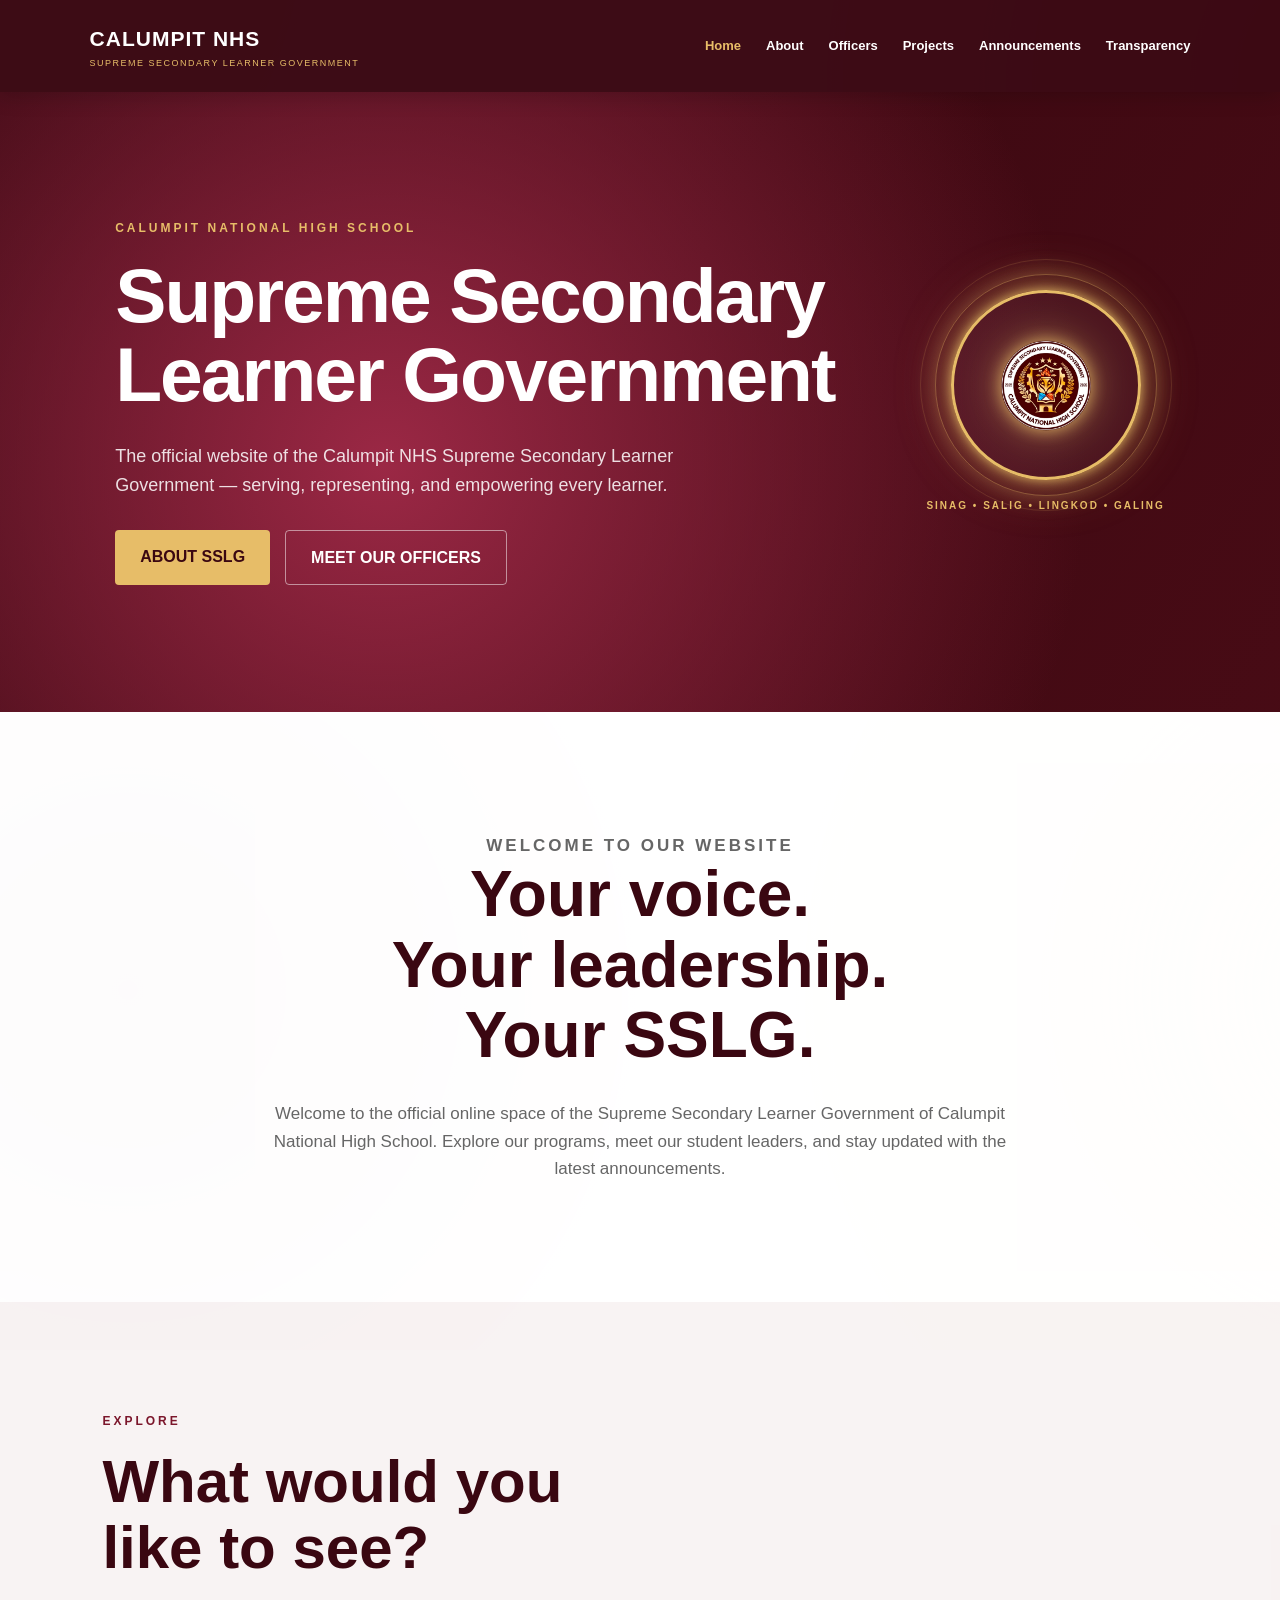
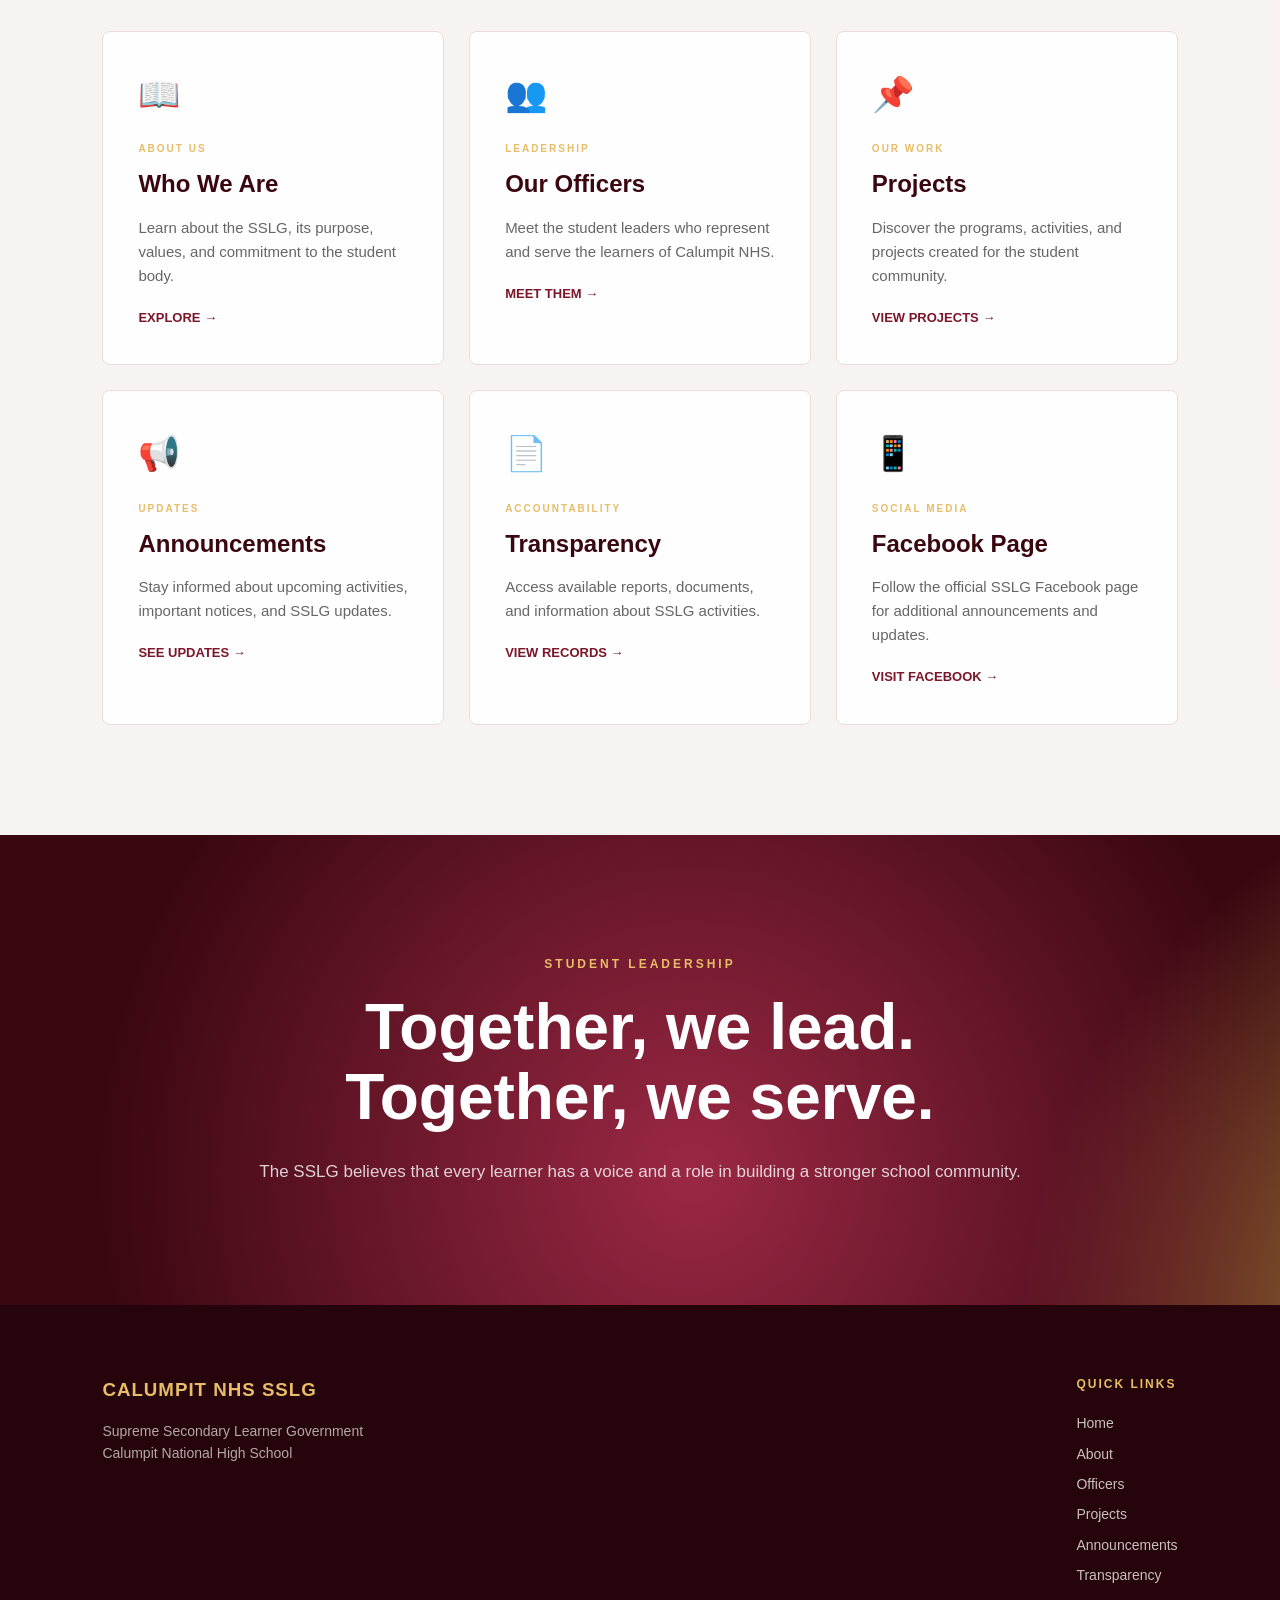
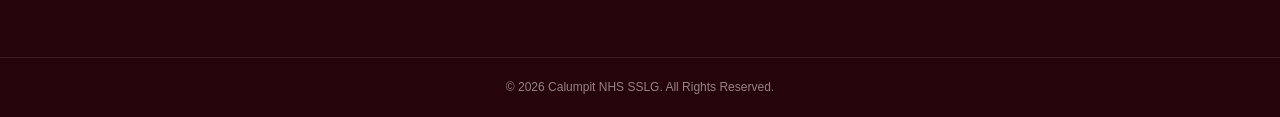
==== index.html @ eec52651 "Update index.html" ====
<!DOCTYPE html>
<html lang="en">

<head>
    <meta charset="UTF-8">
    <meta name="viewport" content="width=device-width, initial-scale=1.0">

    <title>Calumpit NHS SSLG | Home</title>

    <link rel="stylesheet" href="style.css">
</head>

<body class="home">

<header class="navbar">

    <div class="brand">
        <a href="index.html">
            <strong>CALUMPIT NHS</strong>
            <span>SUPREME SECONDARY LEARNER GOVERNMENT</span>
        </a>
    </div>

    <nav>
        <a href="index.html" class="active">Home</a>
        <a href="about.html">About</a>
        <a href="officers.html">Officers</a>
        <a href="projects.html">Projects</a>
        <a href="announcements.html">Announcements</a>
        <a href="transparency.html">Transparency</a>
    </nav>

</header>


<main>

    <!-- HERO -->

    <section class="hero">

        <div class="hero-content">

            <p class="eyebrow">
                CALUMPIT NATIONAL HIGH SCHOOL
            </p>

            <h1>
                Supreme Secondary
                <br>
                Learner Government
            </h1>

            <p class="hero-text">
                The official website of the Calumpit NHS
                Supreme Secondary Learner Government —
                serving, representing, and empowering
                every learner.
            </p>

            <div class="hero-buttons">

                <a href="about.html" class="button">
                    ABOUT SSLG
                </a>

                <a href="officers.html" class="button secondary">
                    MEET OUR OFFICERS
                </a>

            </div>

        </div>


        <!-- SSLG LOGO -->

        <div class="hero-emblem">

            <div class="emblem">

                <img
                    src="SSLG LOGO (1).png"
                    alt="Calumpit NHS SSLG Logo"
                >

            </div>

            <p>
                SINAG • SALIG • LINGKOD • GALING
            </p>

        </div>

    </section>


    <!-- WELCOME -->

    <section class="welcome">

        <p class="section-label">
            WELCOME TO OUR WEBSITE
        </p>

        <h2>
            Your voice.
            <br>
            Your leadership.
            <br>
            Your SSLG.
        </h2>

        <p>
            Welcome to the official online space of the
            Supreme Secondary Learner Government of
            Calumpit National High School. Explore our
            programs, meet our student leaders, and stay
            updated with the latest announcements.
        </p>

    </section>


    <!-- QUICK ACCESS -->

    <section class="quick-access">

        <div class="section-heading">

            <p class="eyebrow dark">
                EXPLORE
            </p>

            <h2>
                What would you
                <br>
                like to see?
            </h2>

        </div>


        <div class="quick-grid">


            <a href="about.html" class="quick-card">

                <div class="card-icon">📖</div>

                <p class="position">ABOUT US</p>

                <h3>Who We Are</h3>

                <p>
                    Learn about the SSLG, its purpose,
                    values, and commitment to the
                    student body.
                </p>

                <span>EXPLORE →</span>

            </a>


            <a href="officers.html" class="quick-card">

                <div class="card-icon">👥</div>

                <p class="position">LEADERSHIP</p>

                <h3>Our Officers</h3>

                <p>
                    Meet the student leaders who
                    represent and serve the learners
                    of Calumpit NHS.
                </p>

                <span>MEET THEM →</span>

            </a>


            <a href="projects.html" class="quick-card">

                <div class="card-icon">📌</div>

                <p class="position">OUR WORK</p>

                <h3>Projects</h3>

                <p>
                    Discover the programs, activities,
                    and projects created for the
                    student community.
                </p>

                <span>VIEW PROJECTS →</span>

            </a>


            <a href="announcements.html" class="quick-card">

                <div class="card-icon">📢</div>

                <p class="position">UPDATES</p>

                <h3>Announcements</h3>

                <p>
                    Stay informed about upcoming
                    activities, important notices,
                    and SSLG updates.
                </p>

                <span>SEE UPDATES →</span>

            </a>


            <a href="transparency.html" class="quick-card">

                <div class="card-icon">📄</div>

                <p class="position">ACCOUNTABILITY</p>

                <h3>Transparency</h3>

                <p>
                    Access available reports,
                    documents, and information about
                    SSLG activities.
                </p>

                <span>VIEW RECORDS →</span>

            </a>


            <a
                href="https://www.facebook.com/share/p/1M2oGx6fux/"
                target="_blank"
                rel="noopener noreferrer"
                class="quick-card"
            >

                <div class="card-icon">📱</div>

                <p class="position">SOCIAL MEDIA</p>

                <h3>Facebook Page</h3>

                <p>
                    Follow the official SSLG Facebook
                    page for additional announcements
                    and updates.
                </p>

                <span>VISIT FACEBOOK →</span>

            </a>

        </div>

    </section>


    <!-- FINAL SECTION -->

    <section class="portal-section">

        <div class="portal-content">

            <p class="eyebrow">
                STUDENT LEADERSHIP
            </p>

            <h2>
                Together, we lead.
                <br>
                Together, we serve.
            </h2>

            <p>
                The SSLG believes that every learner
                has a voice and a role in building a
                stronger school community.
            </p>

        </div>

    </section>

</main>


<!-- FOOTER -->

<footer>

    <div class="footer-main">

        <div>

            <h3>
                CALUMPIT NHS SSLG
            </h3>

            <p>
                Supreme Secondary Learner Government
                <br>
                Calumpit National High School
            </p>

        </div>


        <div class="footer-links">

            <h4>QUICK LINKS</h4>

            <a href="index.html">Home</a>
            <a href="about.html">About</a>
            <a href="officers.html">Officers</a>
            <a href="projects.html">Projects</a>
            <a href="announcements.html">Announcements</a>
            <a href="transparency.html">Transparency</a>

        </div>

    </div>


    <div class="footer-bottom">

        <p>
            © 2026 Calumpit NHS SSLG.
            All Rights Reserved.
        </p>

    </div>

</footer>

</body>
</html>
---- style.css ----
/* =========================================================
   CALUMPIT NHS SSLG WEBSITE
   COMPLETE STYLE SHEET
   ========================================================= */

* {
    margin: 0;
    padding: 0;
    box-sizing: border-box;
}

html {
    scroll-behavior: smooth;
}

body {
    font-family: Arial, Helvetica, sans-serif;
    color: #3a0711;
    background: #f8f3f3;
    line-height: 1.6;
    overflow-x: hidden;
}


/* =========================================================
   PAGE COLOR THEMES
   ========================================================= */

body.home {
    --glow1: rgba(231, 189, 104, 0.35);
    --glow2: rgba(139, 30, 50, 0.50);
    --glow3: rgba(110, 20, 40, 0.35);

    --hero1: #9b2845;
    --hero2: #c49a45;

    --accent: #e7bd68;
}

body.about {
    --glow1: rgba(190, 75, 105, 0.38);
    --glow2: rgba(110, 20, 45, 0.50);
    --glow3: rgba(150, 45, 75, 0.35);

    --hero1: #a83f68;
    --hero2: #702040;

    --accent: #e09aaa;
}

body.officers {
    --glow1: rgba(125, 75, 150, 0.35);
    --glow2: rgba(95, 20, 65, 0.50);
    --glow3: rgba(135, 45, 105, 0.30);

    --hero1: #75468e;
    --hero2: #842d68;

    --accent: #d1a4e5;
}

body.projects {
    --glow1: rgba(210, 50, 65, 0.38);
    --glow2: rgba(120, 15, 30, 0.55);
    --glow3: rgba(170, 35, 45, 0.35);

    --hero1: #c52f43;
    --hero2: #8f1728;

    --accent: #f08080;
}

body.announcements {
    --glow1: rgba(205, 110, 50, 0.38);
    --glow2: rgba(120, 25, 30, 0.50);
    --glow3: rgba(180, 65, 40, 0.35);

    --hero1: #b85c35;
    --hero2: #9a302d;

    --accent: #e5a66b;
}

body.transparency {
    --glow1: rgba(190, 145, 60, 0.38);
    --glow2: rgba(100, 20, 30, 0.55);
    --glow3: rgba(150, 90, 40, 0.35);

    --hero1: #a98235;
    --hero2: #7d202c;

    --accent: #e0bd72;
}


/* =========================================================
   MOVING BACKGROUND
   ========================================================= */

body::before {
    content: "";

    position: fixed;

    top: -50%;
    left: -50%;

    width: 200%;
    height: 200%;

    z-index: -5;

    pointer-events: none;

    background:
        radial-gradient(
            circle at 20% 20%,
            var(--glow1),
            transparent 25%
        ),
        radial-gradient(
            circle at 80% 30%,
            var(--glow2),
            transparent 28%
        ),
        radial-gradient(
            circle at 30% 80%,
            var(--glow3),
            transparent 25%
        ),
        radial-gradient(
            circle at 80% 80%,
            var(--glow1),
            transparent 30%
        );

    animation: backgroundMove 18s ease-in-out infinite;
}

@keyframes backgroundMove {

    0% {
        transform: translate(0%, 0%) scale(1);
    }

    25% {
        transform: translate(5%, -4%) scale(1.05);
    }

    50% {
        transform: translate(-4%, 5%) scale(1.08);
    }

    75% {
        transform: translate(-5%, -3%) scale(1.04);
    }

    100% {
        transform: translate(0%, 0%) scale(1);
    }
}


/* =========================================================
   NAVIGATION
   ========================================================= */

.navbar {
    width: 100%;
    padding: 22px 7%;

    display: flex;
    align-items: center;
    justify-content: space-between;

    background: rgba(55, 5, 15, 0.97);

    position: sticky;
    top: 0;

    z-index: 1000;

    box-shadow:
        0 4px 20px rgba(0, 0, 0, 0.18);
}

.brand a {
    text-decoration: none;

    display: flex;
    flex-direction: column;
}

.brand strong {
    color: white;

    font-size: 21px;

    letter-spacing: 1px;
}

.brand span {
    color: var(--accent);

    font-size: 9px;

    letter-spacing: 1.5px;
}

nav {
    display: flex;

    align-items: center;

    gap: 25px;
}

nav a {
    color: white;

    text-decoration: none;

    font-size: 13px;

    font-weight: 600;

    transition: color 0.3s ease;
}

nav a:hover,
nav a.active {
    color: var(--accent);
}


/* =========================================================
   HERO
   ========================================================= */

.hero {
    min-height: 620px;

    position: relative;

    overflow: hidden;

    display: flex;

    align-items: center;

    justify-content: space-between;

    gap: 60px;

    padding: 100px 9%;

    color: white;

    background:
        radial-gradient(
            circle at 15% 30%,
            var(--hero1),
            transparent 30%
        ),
        radial-gradient(
            circle at 85% 70%,
            var(--hero2),
            transparent 30%
        ),
        linear-gradient(
            120deg,
            #35070f,
            #5a0f1b
        );

    background-size: 200% 200%;

    animation:
        heroMove 15s ease-in-out infinite;
}

@keyframes heroMove {

    0% {
        background-position: 0% 50%;
    }

    25% {
        background-position: 100% 30%;
    }

    50% {
        background-position: 100% 80%;
    }

    75% {
        background-position: 20% 100%;
    }

    100% {
        background-position: 0% 50%;
    }
}

.hero-content {
    max-width: 720px;
}

.eyebrow {
    color: var(--accent);

    font-size: 12px;

    font-weight: 700;

    letter-spacing: 3px;

    margin-bottom: 18px;
}

.eyebrow.dark {
    color: #7b162b;
}

.hero h1 {
    font-size: clamp(45px, 6vw, 82px);

    line-height: 1.03;

    letter-spacing: -2px;

    margin-bottom: 28px;
}

.hero-text {
    max-width: 620px;

    font-size: 18px;

    color: rgba(255, 255, 255, 0.86);

    margin-bottom: 30px;
}


/* =========================================================
   SSLG LOGO
   ========================================================= */

.hero-emblem {
    text-align: center;

    min-width: 220px;
}

.emblem {
    width: 190px;
    height: 190px;

    border-radius: 50%;

    display: flex;

    align-items: center;
    justify-content: center;

    margin: auto;

    border: 3px solid var(--accent);

    color: var(--accent);

    background: rgba(255, 255, 255, 0.05);

    position: relative;

    box-shadow:
        0 0 10px rgba(231, 189, 104, 0.7),
        0 0 25px rgba(231, 189, 104, 0.5),
        0 0 55px rgba(231, 189, 104, 0.35);

    animation:
        logoGlow 3s ease-in-out infinite;
}


/* ACTUAL SSLG LOGO */

.emblem img {
    width: 100px;
    height: 100px;

    object-fit: contain;

    position: relative;

    z-index: 5;

    filter:
        drop-shadow(
            0 0 8px
            rgba(231, 189, 104, 0.8)
        )
        drop-shadow(
            0 0 20px
            rgba(231, 189, 104, 0.5)
        );
}


/* INNER GLOW RING */

.emblem::before {
    content: "";

    position: absolute;

    width: 220px;
    height: 220px;

    border-radius: 50%;

    border:
        1px solid
        rgba(231, 189, 104, 0.35);

    box-shadow:
        0 0 25px
        rgba(231, 189, 104, 0.25);

    animation:
        logoRing 5s linear infinite;
}


/* OUTER RING */

.emblem::after {
    content: "";

    position: absolute;

    width: 250px;
    height: 250px;

    border-radius: 50%;

    border:
        1px solid
        rgba(231, 189, 104, 0.15);

    animation:
        logoRingReverse 8s linear infinite;
}


/* LOGO PULSE */

@keyframes logoGlow {

    0% {

        transform: scale(1);

        box-shadow:
            0 0 10px rgba(231, 189, 104, 0.6),
            0 0 25px rgba(231, 189, 104, 0.4),
            0 0 45px rgba(231, 189, 104, 0.25);
    }

    50% {

        transform: scale(1.04);

        box-shadow:
            0 0 15px rgba(231, 189, 104, 0.9),
            0 0 40px rgba(231, 189, 104, 0.65),
            0 0 75px rgba(231, 189, 104, 0.4);
    }

    100% {

        transform: scale(1);

        box-shadow:
            0 0 10px rgba(231, 189, 104, 0.6),
            0 0 25px rgba(231, 189, 104, 0.4),
            0 0 45px rgba(231, 189, 104, 0.25);
    }
}


@keyframes logoRing {

    from {
        transform: rotate(0deg);
    }

    to {
        transform: rotate(360deg);
    }
}


@keyframes logoRingReverse {

    from {
        transform: rotate(360deg);
    }

    to {
        transform: rotate(0deg);
    }
}


.hero-emblem p {
    margin-top: 18px;

    color: var(--accent);

    font-size: 10px;

    letter-spacing: 2px;

    font-weight: 700;
}


/* =========================================================
   BUTTONS
   ========================================================= */

.hero-buttons {
    display: flex;

    gap: 15px;

    flex-wrap: wrap;
}

.button {
    display: inline-block;

    padding: 14px 25px;

    background: var(--accent);

    color: #3a0711;

    text-decoration: none;

    font-weight: 700;

    border-radius: 4px;

    transition: 0.3s;
}

.button:hover {
    transform: translateY(-3px);

    box-shadow:
        0 8px 20px
        rgba(0, 0, 0, 0.2);
}

.button.secondary {
    background: transparent;

    color: white;

    border:
        1px solid
        rgba(255, 255, 255, 0.5);
}

.button.secondary:hover {
    background: white;

    color: #3a0711;
}


/* =========================================================
   WELCOME
   ========================================================= */

.welcome {
    padding: 120px 10%;

    background:
        rgba(255, 255, 255, 0.96);

    text-align: center;
}

.section-label {
    color: #7b162b;

    font-size: 11px;

    font-weight: 800;

    letter-spacing: 3px;

    margin-bottom: 20px;
}

.welcome h2 {
    max-width: 800px;

    margin:
        auto auto 30px;

    font-size:
        clamp(36px, 5vw, 65px);

    line-height: 1.1;

    color: #3a0711;
}

.welcome > p {
    max-width: 760px;

    margin: auto;

    font-size: 17px;

    color: #666;
}


/* =========================================================
   QUICK ACCESS
   ========================================================= */

.quick-access {
    padding: 110px 8%;

    background:
        rgba(248, 243, 243, 0.96);
}

.section-heading {
    margin-bottom: 50px;
}

.section-heading h2 {
    font-size:
        clamp(35px, 5vw, 60px);

    line-height: 1.1;

    color: #3a0711;
}

.quick-grid {
    display: grid;

    grid-template-columns:
        repeat(3, 1fr);

    gap: 25px;
}

.quick-card {
    display: block;

    padding: 35px;

    min-height: 260px;

    background:
        rgba(255, 255, 255, 0.96);

    border:
        1px solid #eadbdd;

    border-radius: 8px;

    text-decoration: none;

    color: inherit;

    transition:
        transform 0.3s ease,
        box-shadow 0.3s ease,
        border-color 0.3s ease;
}

.quick-card:hover {
    transform:
        translateY(-8px);

    border-color:
        var(--accent);

    box-shadow:
        0 15px 35px
        rgba(58, 7, 17, 0.12);
}

.card-icon {
    font-size: 34px;

    margin-bottom: 20px;
}

.quick-card h3 {
    color: #3a0711;

    font-size: 24px;

    margin-bottom: 12px;
}

.quick-card p {
    color: #666;

    font-size: 15px;
}

.quick-card span {
    display: inline-block;

    margin-top: 20px;

    color: #7b162b;

    font-weight: 700;

    font-size: 13px;
}

.position {
    color: var(--accent) !important;

    font-size: 10px !important;

    font-weight: 800;

    letter-spacing: 2px;

    margin-bottom: 8px;
}

.card-link {
    display: inline-block;

    margin-top: 20px;

    color: #7b162b;

    font-weight: 700;

    text-decoration: none;
}


/* =========================================================
   FINAL MAROON SECTION
   ========================================================= */

.portal-section {
    padding: 120px 10%;

    text-align: center;

    color: white;

    background:

        radial-gradient(
            circle at 30% 40%,
            var(--hero1),
            transparent 35%
        ),

        radial-gradient(
            circle at 70% 60%,
            var(--hero2),
            transparent 35%
        ),

        #3a0711;

    background-size:
        180% 180%;

    animation:
        finalMove 18s
        ease-in-out infinite;
}

@keyframes finalMove {

    0% {
        background-position:
            0% 50%;
    }

    50% {
        background-position:
            100% 50%;
    }

    100% {
        background-position:
            0% 50%;
    }
}

.portal-content {
    max-width: 800px;

    margin: auto;
}

.portal-content h2 {
    font-size:
        clamp(38px, 5vw, 65px);

    line-height: 1.1;

    margin-bottom: 25px;
}

.portal-content p:not(.eyebrow) {
    color:
        rgba(255, 255, 255, 0.8);

    font-size: 17px;
}


/* =========================================================
   FOOTER
   ========================================================= */

footer {
    background:
        #26040b;

    color: white;
}

.footer-main {
    padding:
        70px 8%;

    display: flex;

    justify-content: space-between;

    gap: 50px;
}

.footer-main h3 {
    color:
        var(--accent);

    margin-bottom: 15px;

    letter-spacing: 1px;
}

.footer-main p {
    color:
        rgba(255, 255, 255, 0.65);

    font-size: 14px;
}

.footer-links {
    display: flex;

    flex-direction: column;

    gap: 8px;
}

.footer-links h4 {
    color:
        var(--accent);

    margin-bottom: 10px;

    font-size: 12px;

    letter-spacing: 2px;
}

.footer-links a {
    color:
        rgba(255, 255, 255, 0.75);

    text-decoration: none;

    font-size: 14px;

    transition: 0.3s;
}

.footer-links a:hover {
    color:
        var(--accent);
}

.footer-bottom {
    border-top:
        1px solid
        rgba(255, 255, 255, 0.1);

    padding:
        20px 8%;

    text-align: center;
}

.footer-bottom p {
    font-size: 12px;

    color:
        rgba(255, 255, 255, 0.5);
}


/* =========================================================
   TABLET
   ========================================================= */

@media (max-width: 900px) {

    .navbar {
        flex-direction: column;

        gap: 20px;

        padding: 20px;
    }

    nav {
        flex-wrap: wrap;

        justify-content: center;

        gap: 15px;
    }

    .hero {
        flex-direction: column;

        text-align: center;

        padding:
            80px 7%;

        min-height: 600px;
    }

    .hero-text {
        margin-left: auto;

        margin-right: auto;
    }

    .hero-buttons {
        justify-content: center;
    }

    .hero-emblem {
        margin-top: 20px;
    }

    .quick-grid {
        grid-template-columns:
            repeat(2, 1fr);
    }

    .footer-main {
        flex-direction: column;
    }
}


/* =========================================================
   MOBILE
   ========================================================= */

@media (max-width: 600px) {

    .brand {
        text-align: center;
    }

    .brand strong {
        font-size: 18px;
    }

    .brand span {
        font-size: 7px;
    }

    nav {
        gap: 10px;
    }

    nav a {
        font-size: 11px;
    }

    .hero h1 {
        font-size: 44px;
    }

    .quick-grid {
        grid-template-columns: 1fr;
    }

    .welcome,
    .quick-access,
    .portal-section {
        padding:
            80px 7%;
    }

    .emblem {
        width: 150px;
        height: 150px;
    }

    .emblem img {
        width: 100px;
        height: 100px;
    }

}
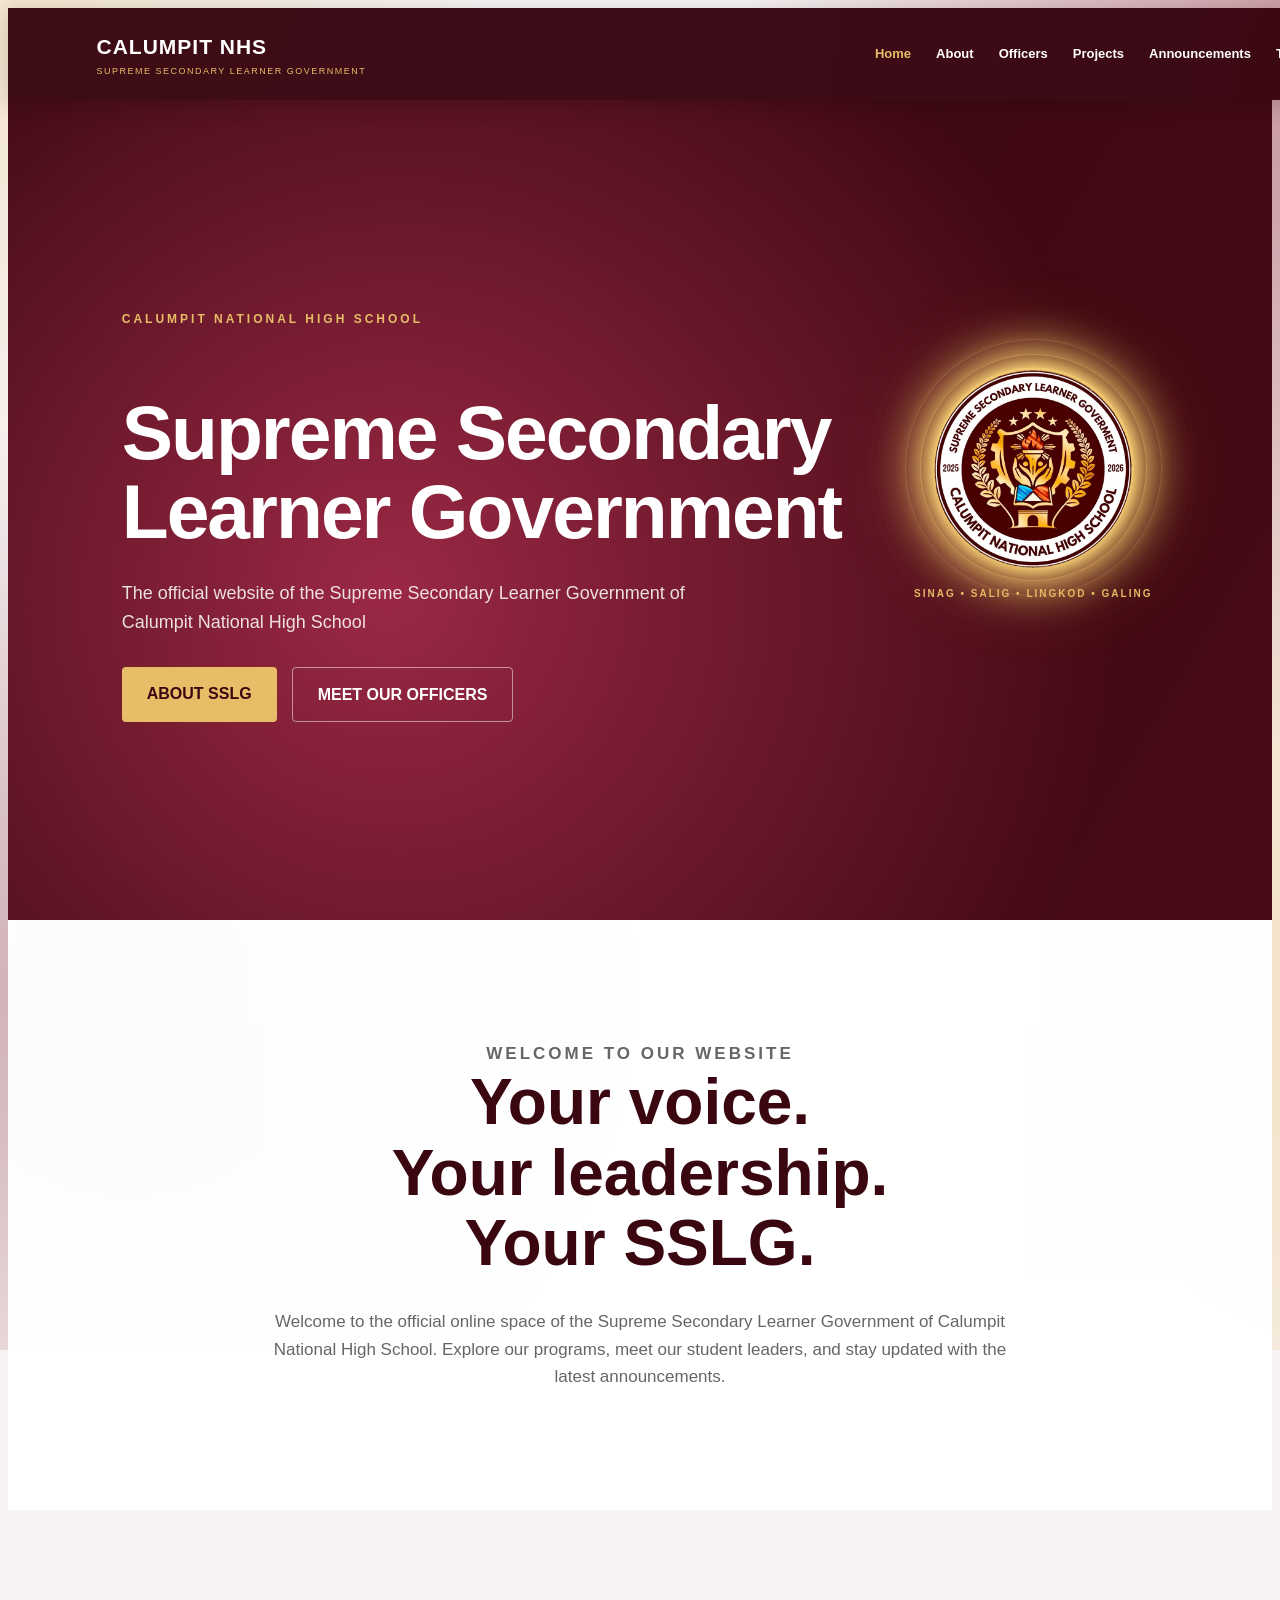
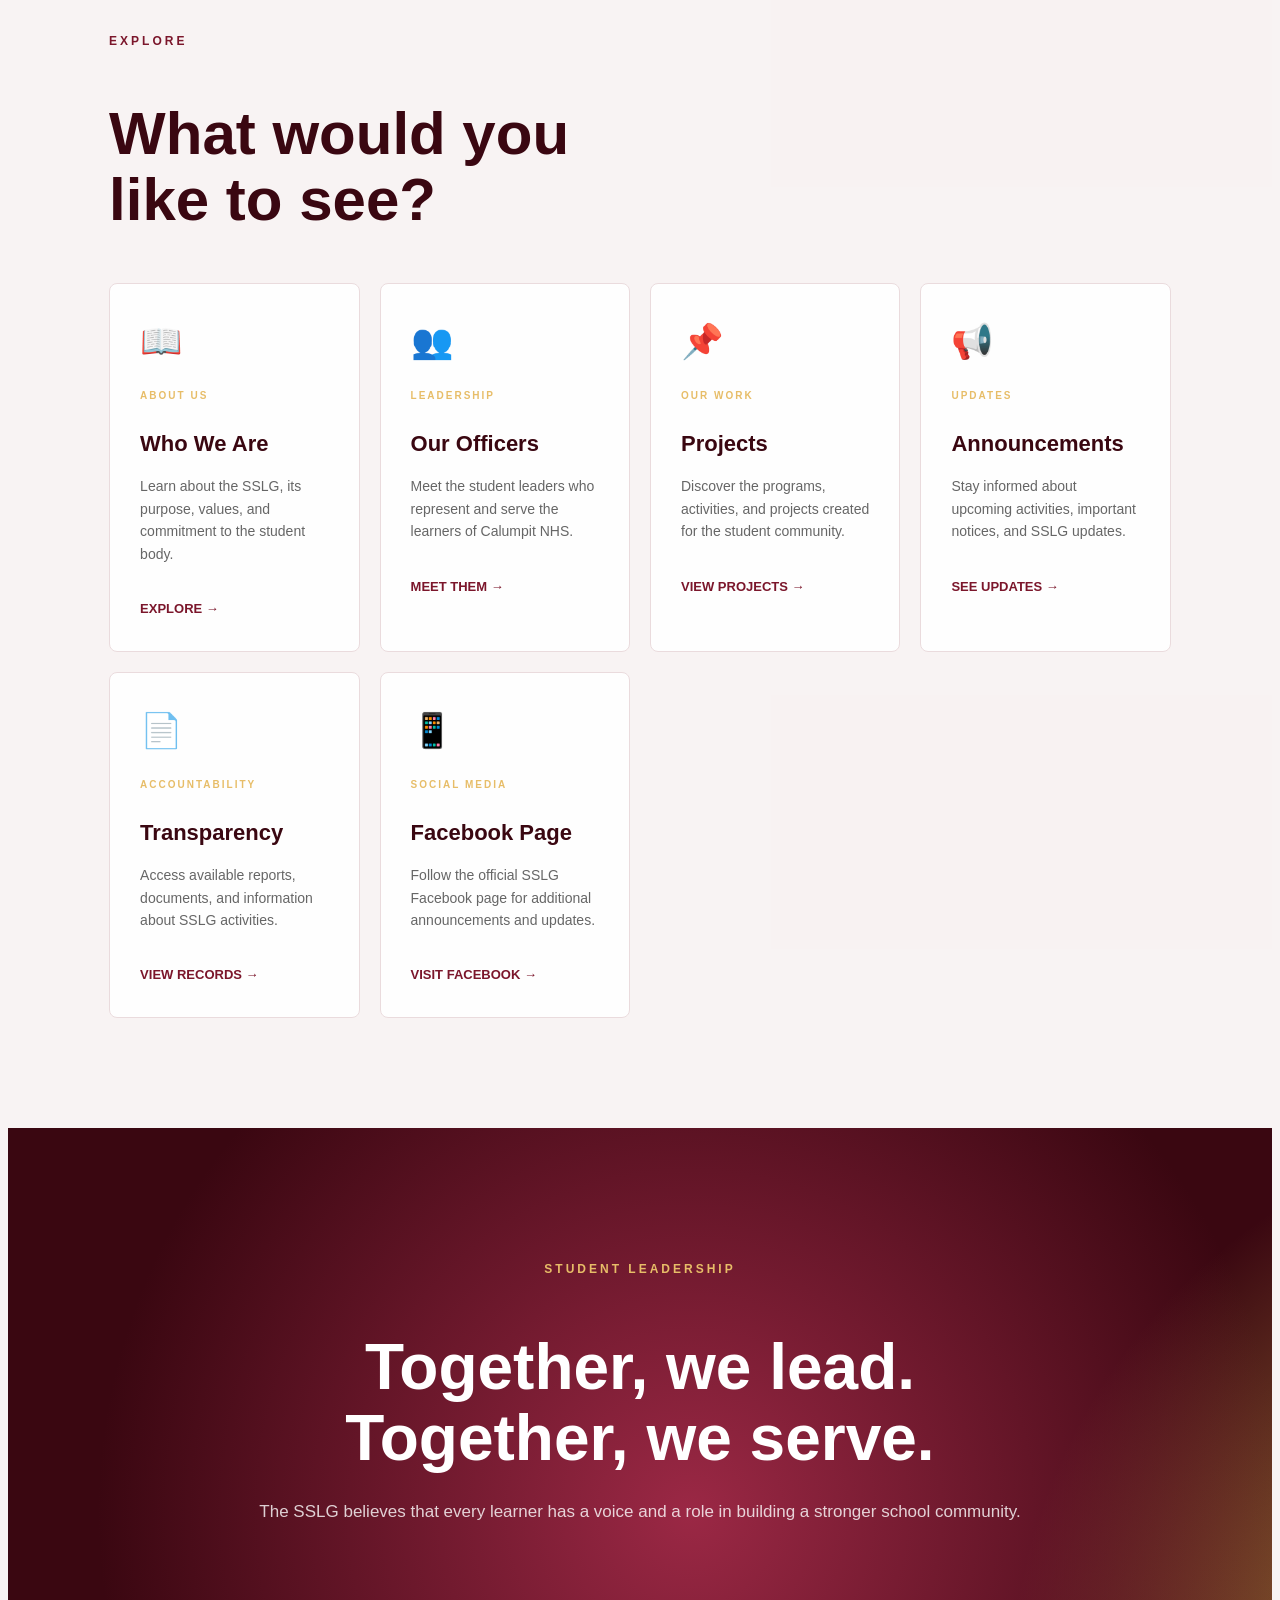
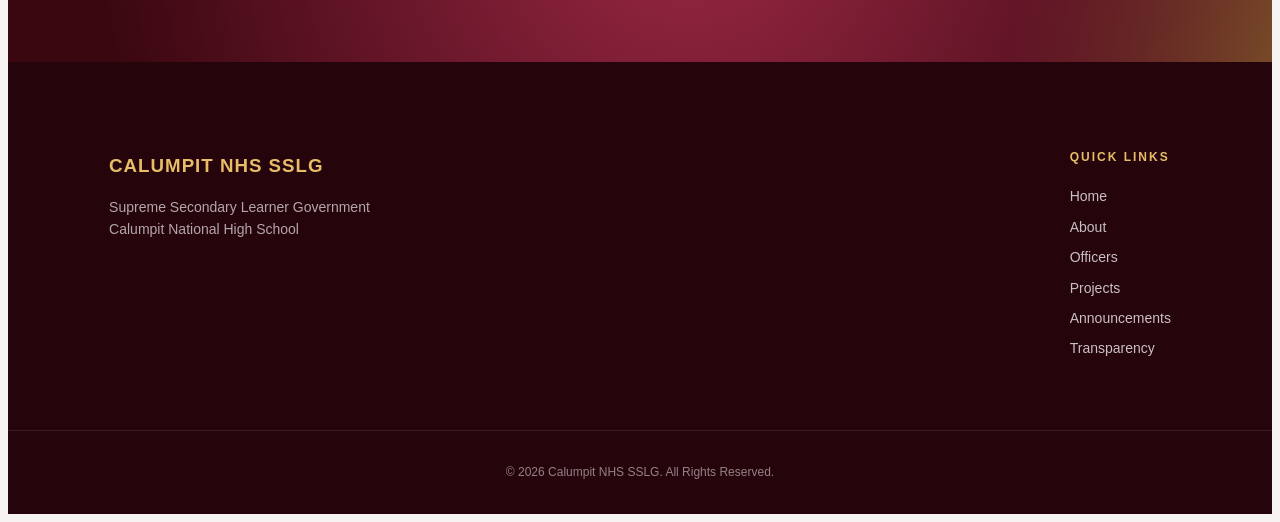
==== commit 062e7332: "Update index.html" ====
--- a/index.html
+++ b/index.html
@@ -52,10 +52,10 @@
             </h1>
 
             <p class="hero-text">
-                The official website of the Calumpit NHS
-                Supreme Secondary Learner Government —
-                serving, representing, and empowering
-                every learner.
+                The official website of the  Supreme Secondary
+                Learner Government of Calumpit National High School
+                
+                
             </p>
 
             <div class="hero-buttons">
--- a/style.css
+++ b/style.css
@@ -1,8 +1,4 @@
-/* =========================================================
-   CALUMPIT NHS SSLG WEBSITE
-   COMPLETE STYLE SHEET
-   ========================================================= */
-
+```css
 * {
     margin: 0;
     padding: 0;
@@ -30,10 +26,8 @@
     --glow1: rgba(231, 189, 104, 0.35);
     --glow2: rgba(139, 30, 50, 0.50);
     --glow3: rgba(110, 20, 40, 0.35);
-
     --hero1: #9b2845;
     --hero2: #c49a45;
-
     --accent: #e7bd68;
 }
 
@@ -41,10 +35,8 @@
     --glow1: rgba(190, 75, 105, 0.38);
     --glow2: rgba(110, 20, 45, 0.50);
     --glow3: rgba(150, 45, 75, 0.35);
-
     --hero1: #a83f68;
     --hero2: #702040;
-
     --accent: #e09aaa;
 }
 
@@ -52,10 +44,8 @@
     --glow1: rgba(125, 75, 150, 0.35);
     --glow2: rgba(95, 20, 65, 0.50);
     --glow3: rgba(135, 45, 105, 0.30);
-
     --hero1: #75468e;
     --hero2: #842d68;
-
     --accent: #d1a4e5;
 }
 
@@ -63,10 +53,8 @@
     --glow1: rgba(210, 50, 65, 0.38);
     --glow2: rgba(120, 15, 30, 0.55);
     --glow3: rgba(170, 35, 45, 0.35);
-
     --hero1: #c52f43;
     --hero2: #8f1728;
-
     --accent: #f08080;
 }
 
@@ -74,10 +62,8 @@
     --glow1: rgba(205, 110, 50, 0.38);
     --glow2: rgba(120, 25, 30, 0.50);
     --glow3: rgba(180, 65, 40, 0.35);
-
     --hero1: #b85c35;
     --hero2: #9a302d;
-
     --accent: #e5a66b;
 }
 
@@ -85,10 +71,8 @@
     --glow1: rgba(190, 145, 60, 0.38);
     --glow2: rgba(100, 20, 30, 0.55);
     --glow3: rgba(150, 90, 40, 0.35);
-
     --hero1: #a98235;
     --hero2: #7d202c;
-
     --accent: #e0bd72;
 }
 
@@ -167,15 +151,19 @@
 
 .navbar {
     width: 100%;
+
     padding: 22px 7%;
 
     display: flex;
+
     align-items: center;
+
     justify-content: space-between;
 
     background: rgba(55, 5, 15, 0.97);
 
     position: sticky;
+
     top: 0;
 
     z-index: 1000;
@@ -188,6 +176,7 @@
     text-decoration: none;
 
     display: flex;
+
     flex-direction: column;
 }
 
@@ -275,8 +264,7 @@
 
     background-size: 200% 200%;
 
-    animation:
-        heroMove 15s ease-in-out infinite;
+    animation: heroMove 15s ease-in-out infinite;
 }
 
 @keyframes heroMove {
@@ -350,145 +338,171 @@
 .hero-emblem {
     text-align: center;
 
-    min-width: 220px;
+    min-width: 250px;
+
+    align-self: center;
+
+    /* MOVES LOGO UP */
+    transform: translateY(-20px);
 }
 
 .emblem {
-    width: 190px;
-    height: 190px;
+    width: 195px !important;
+    height: 195px !important;
 
     border-radius: 50%;
 
     display: flex;
 
     align-items: center;
+
     justify-content: center;
 
     margin: auto;
 
     border: 3px solid var(--accent);
 
-    color: var(--accent);
-
-    background: rgba(255, 255, 255, 0.05);
+    background: rgba(255, 255, 255, 0.035);
 
     position: relative;
 
     box-shadow:
-        0 0 10px rgba(231, 189, 104, 0.7),
-        0 0 25px rgba(231, 189, 104, 0.5),
-        0 0 55px rgba(231, 189, 104, 0.35);
-
-    animation:
-        logoGlow 3s ease-in-out infinite;
-}
-
-
-/* ACTUAL SSLG LOGO */
-
-.emblem img {
-    width: 100px;
-    height: 100px;
-
-    object-fit: contain;
+        0 0 12px rgba(231, 189, 104, 0.95),
+        0 0 30px rgba(231, 189, 104, 0.75),
+        0 0 60px rgba(231, 189, 104, 0.55),
+        0 0 100px rgba(231, 189, 104, 0.30);
+
+    animation: radiantGlow 3.5s ease-in-out infinite;
+}
+
+
+/* =========================================================
+   SSLG LOGO IMAGE
+   ========================================================= */
+
+.hero-emblem .emblem img {
+    width: 220px !important;
+
+    height: 220px !important;
+
+    max-width: none !important;
+
+    max-height: none !important;
+
+    object-fit: contain !important;
 
     position: relative;
 
     z-index: 5;
+
+    display: block;
 
     filter:
         drop-shadow(
-            0 0 8px
+            0 0 7px
+            rgba(255, 220, 130, 0.95)
+        )
+        drop-shadow(
+            0 0 18px
             rgba(231, 189, 104, 0.8)
         )
         drop-shadow(
-            0 0 20px
-            rgba(231, 189, 104, 0.5)
+            0 0 35px
+            rgba(231, 189, 104, 0.45)
         );
 }
 
 
-/* INNER GLOW RING */
+/* =========================================================
+   RADIANT OUTER RINGS
+   ========================================================= */
 
 .emblem::before {
     content: "";
 
     position: absolute;
 
-    width: 220px;
-    height: 220px;
+    width: 225px;
+
+    height: 225px;
 
     border-radius: 50%;
 
     border:
         1px solid
-        rgba(231, 189, 104, 0.35);
+        rgba(231, 189, 104, 0.45);
 
     box-shadow:
         0 0 25px
-        rgba(231, 189, 104, 0.25);
+        rgba(231, 189, 104, 0.35),
+
+        0 0 50px
+        rgba(231, 189, 104, 0.20);
 
     animation:
-        logoRing 5s linear infinite;
-}
-
-
-/* OUTER RING */
+        logoRing 6s linear infinite;
+}
 
 .emblem::after {
     content: "";
 
     position: absolute;
 
-    width: 250px;
-    height: 250px;
+    width: 255px;
+
+    height: 255px;
 
     border-radius: 50%;
 
     border:
         1px solid
-        rgba(231, 189, 104, 0.15);
+        rgba(231, 189, 104, 0.22);
+
+    box-shadow:
+        0 0 35px
+        rgba(231, 189, 104, 0.20);
 
     animation:
-        logoRingReverse 8s linear infinite;
-}
-
-
-/* LOGO PULSE */
-
-@keyframes logoGlow {
+        logoRingReverse 10s linear infinite;
+}
+
+
+/* =========================================================
+   RADIANT GLOW
+   ========================================================= */
+
+@keyframes radiantGlow {
 
     0% {
-
         transform: scale(1);
 
         box-shadow:
-            0 0 10px rgba(231, 189, 104, 0.6),
-            0 0 25px rgba(231, 189, 104, 0.4),
-            0 0 45px rgba(231, 189, 104, 0.25);
+            0 0 12px rgba(231, 189, 104, 0.75),
+            0 0 30px rgba(231, 189, 104, 0.55),
+            0 0 60px rgba(231, 189, 104, 0.35),
+            0 0 90px rgba(231, 189, 104, 0.20);
     }
 
     50% {
-
-        transform: scale(1.04);
+        transform: scale(1.035);
 
         box-shadow:
-            0 0 15px rgba(231, 189, 104, 0.9),
-            0 0 40px rgba(231, 189, 104, 0.65),
-            0 0 75px rgba(231, 189, 104, 0.4);
+            0 0 18px rgba(255, 220, 130, 1),
+            0 0 40px rgba(231, 189, 104, 0.85),
+            0 0 80px rgba(231, 189, 104, 0.60),
+            0 0 125px rgba(231, 189, 104, 0.35);
     }
 
     100% {
-
         transform: scale(1);
 
         box-shadow:
-            0 0 10px rgba(231, 189, 104, 0.6),
-            0 0 25px rgba(231, 189, 104, 0.4),
-            0 0 45px rgba(231, 189, 104, 0.25);
-    }
-}
-
+            0 0 12px rgba(231, 189, 104, 0.75),
+            0 0 30px rgba(231, 189, 104, 0.55),
+            0 0 60px rgba(231, 189, 104, 0.35),
+            0 0 90px rgba(231, 189, 104, 0.20);
+    }
+}
 
 @keyframes logoRing {
 
@@ -501,7 +515,6 @@
     }
 }
 
-
 @keyframes logoRingReverse {
 
     from {
@@ -512,7 +525,6 @@
         transform: rotate(0deg);
     }
 }
-
 
 .hero-emblem p {
     margin-top: 18px;
@@ -610,8 +622,7 @@
 .welcome h2 {
     max-width: 800px;
 
-    margin:
-        auto auto 30px;
+    margin: auto auto 30px;
 
     font-size:
         clamp(36px, 5vw, 65px);
@@ -633,7 +644,7 @@
 
 
 /* =========================================================
-   QUICK ACCESS
+   QUICK ACCESS / ABOUT CARDS
    ========================================================= */
 
 .quick-access {
@@ -656,19 +667,22 @@
     color: #3a0711;
 }
 
+
+/* 4 CARDS IN ONE LINE */
+
 .quick-grid {
     display: grid;
 
     grid-template-columns:
-        repeat(3, 1fr);
-
-    gap: 25px;
+        repeat(4, 1fr);
+
+    gap: 20px;
 }
 
 .quick-card {
     display: block;
 
-    padding: 35px;
+    padding: 30px;
 
     min-height: 260px;
 
@@ -691,11 +705,9 @@
 }
 
 .quick-card:hover {
-    transform:
-        translateY(-8px);
-
-    border-color:
-        var(--accent);
+    transform: translateY(-8px);
+
+    border-color: var(--accent);
 
     box-shadow:
         0 15px 35px
@@ -711,7 +723,7 @@
 .quick-card h3 {
     color: #3a0711;
 
-    font-size: 24px;
+    font-size: 22px;
 
     margin-bottom: 12px;
 }
@@ -719,7 +731,7 @@
 .quick-card p {
     color: #666;
 
-    font-size: 15px;
+    font-size: 14px;
 }
 
 .quick-card span {
@@ -746,21 +758,9 @@
     margin-bottom: 8px;
 }
 
-.card-link {
-    display: inline-block;
-
-    margin-top: 20px;
-
-    color: #7b162b;
-
-    font-weight: 700;
-
-    text-decoration: none;
-}
-
-
-/* =========================================================
-   FINAL MAROON SECTION
+
+/* =========================================================
+   FINAL SECTION
    ========================================================= */
 
 .portal-section {
@@ -771,44 +771,36 @@
     color: white;
 
     background:
-
         radial-gradient(
             circle at 30% 40%,
             var(--hero1),
             transparent 35%
         ),
-
         radial-gradient(
             circle at 70% 60%,
             var(--hero2),
             transparent 35%
         ),
-
         #3a0711;
 
-    background-size:
-        180% 180%;
+    background-size: 180% 180%;
 
     animation:
-        finalMove 18s
-        ease-in-out infinite;
+        finalMove 18s ease-in-out infinite;
 }
 
 @keyframes finalMove {
 
     0% {
-        background-position:
-            0% 50%;
+        background-position: 0% 50%;
     }
 
     50% {
-        background-position:
-            100% 50%;
+        background-position: 100% 50%;
     }
 
     100% {
-        background-position:
-            0% 50%;
+        background-position: 0% 50%;
     }
 }
 
@@ -840,15 +832,13 @@
    ========================================================= */
 
 footer {
-    background:
-        #26040b;
+    background: #26040b;
 
     color: white;
 }
 
 .footer-main {
-    padding:
-        70px 8%;
+    padding: 70px 8%;
 
     display: flex;
 
@@ -858,8 +848,7 @@
 }
 
 .footer-main h3 {
-    color:
-        var(--accent);
+    color: var(--accent);
 
     margin-bottom: 15px;
 
@@ -882,8 +871,7 @@
 }
 
 .footer-links h4 {
-    color:
-        var(--accent);
+    color: var(--accent);
 
     margin-bottom: 10px;
 
@@ -904,8 +892,7 @@
 }
 
 .footer-links a:hover {
-    color:
-        var(--accent);
+    color: var(--accent);
 }
 
 .footer-bottom {
@@ -913,8 +900,7 @@
         1px solid
         rgba(255, 255, 255, 0.1);
 
-    padding:
-        20px 8%;
+    padding: 20px 8%;
 
     text-align: center;
 }
@@ -954,8 +940,7 @@
 
         text-align: center;
 
-        padding:
-            80px 7%;
+        padding: 80px 7%;
 
         min-height: 600px;
     }
@@ -972,6 +957,8 @@
 
     .hero-emblem {
         margin-top: 20px;
+
+        transform: translateY(-10px);
     }
 
     .quick-grid {
@@ -1022,18 +1009,44 @@
     .welcome,
     .quick-access,
     .portal-section {
-        padding:
-            80px 7%;
-    }
-
-    .emblem {
-        width: 150px;
-        height: 150px;
-    }
-
-    .emblem img {
-        width: 100px;
-        height: 100px;
-    }
-
-}
+        padding: 80px 7%;
+    }
+
+
+    /* MOBILE LOGO */
+
+    .hero-emblem .emblem {
+        width: 170px !important;
+
+        height: 170px !important;
+    }
+
+    .hero-emblem .emblem img {
+        width: 190px !important;
+
+        height: 190px !important;
+
+        max-width: none !important;
+
+        max-height: none !important;
+
+        object-fit: contain !important;
+    }
+
+    .emblem::before {
+        width: 195px;
+
+        height: 195px;
+    }
+
+    .emblem::after {
+        width: 220px;
+
+        height: 220px;
+    }
+
+    .hero-emblem {
+        transform: translateY(-10px);
+    }
+}
+```
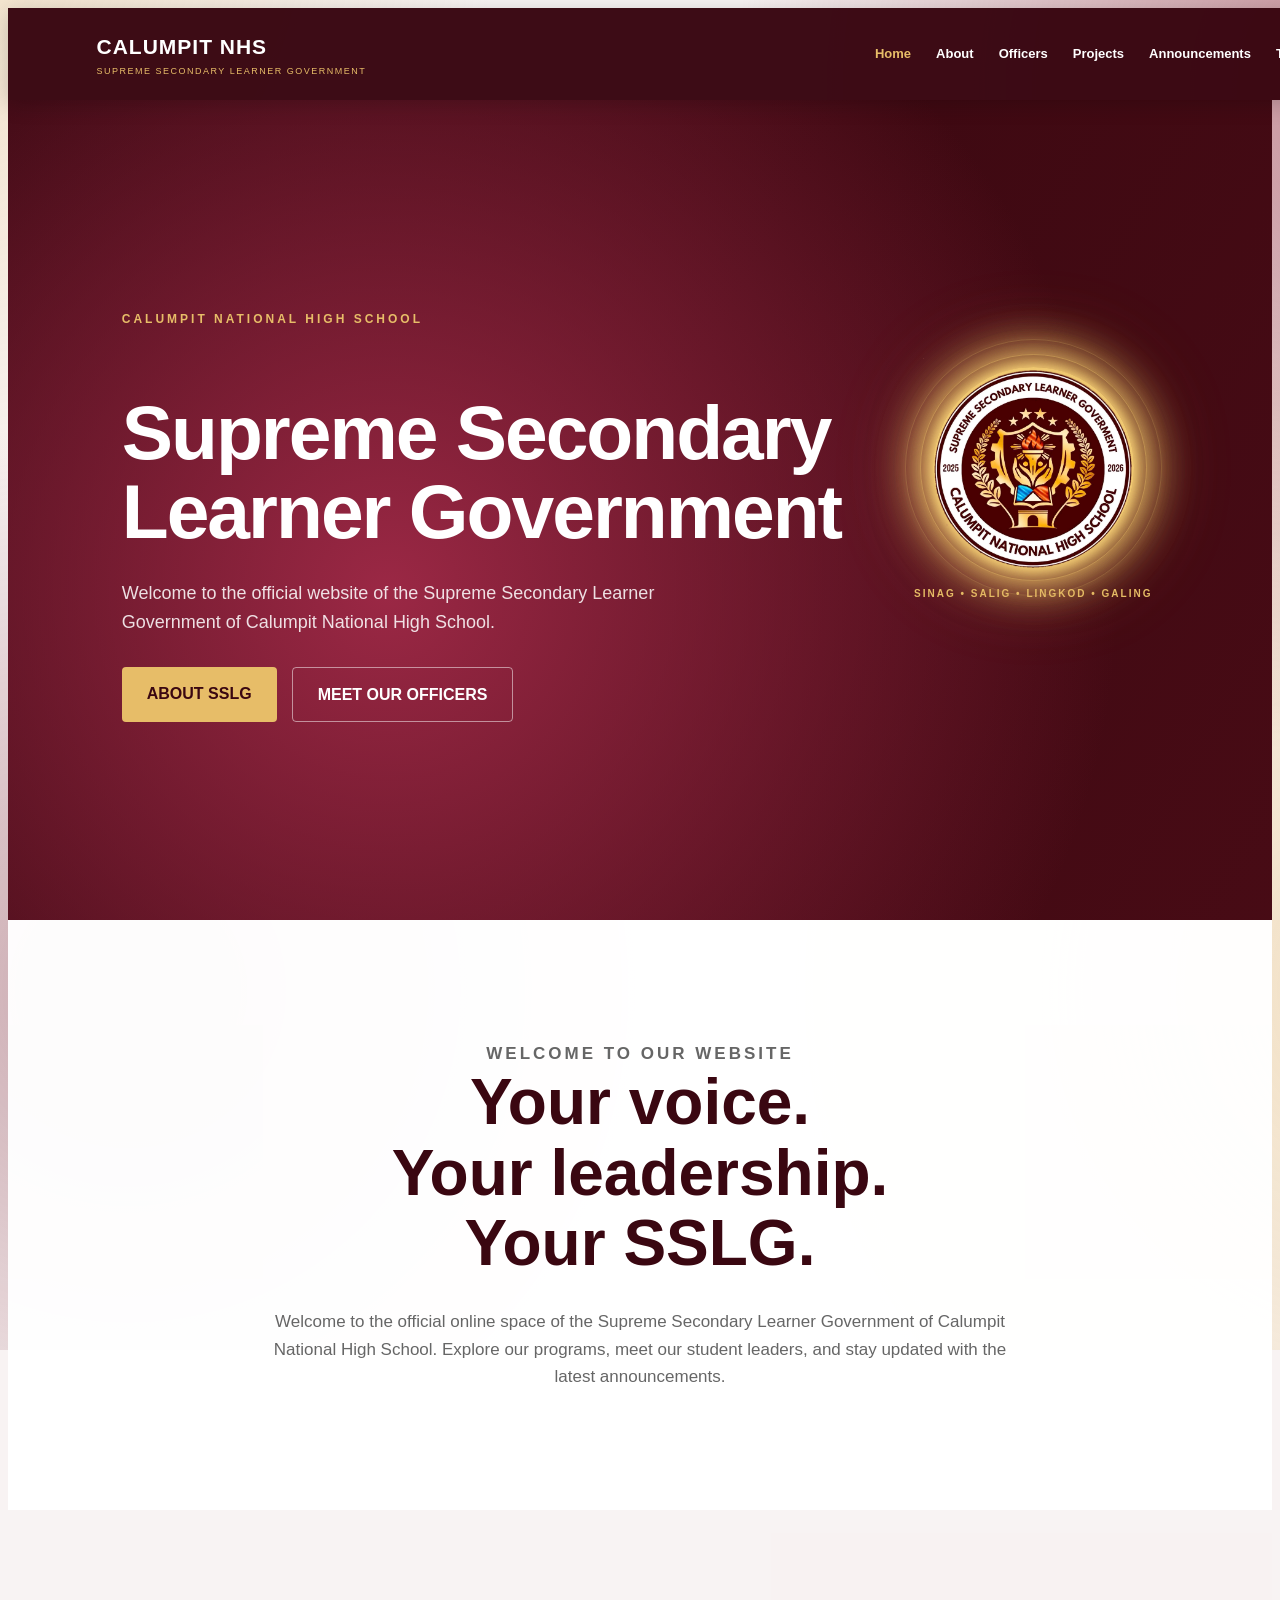
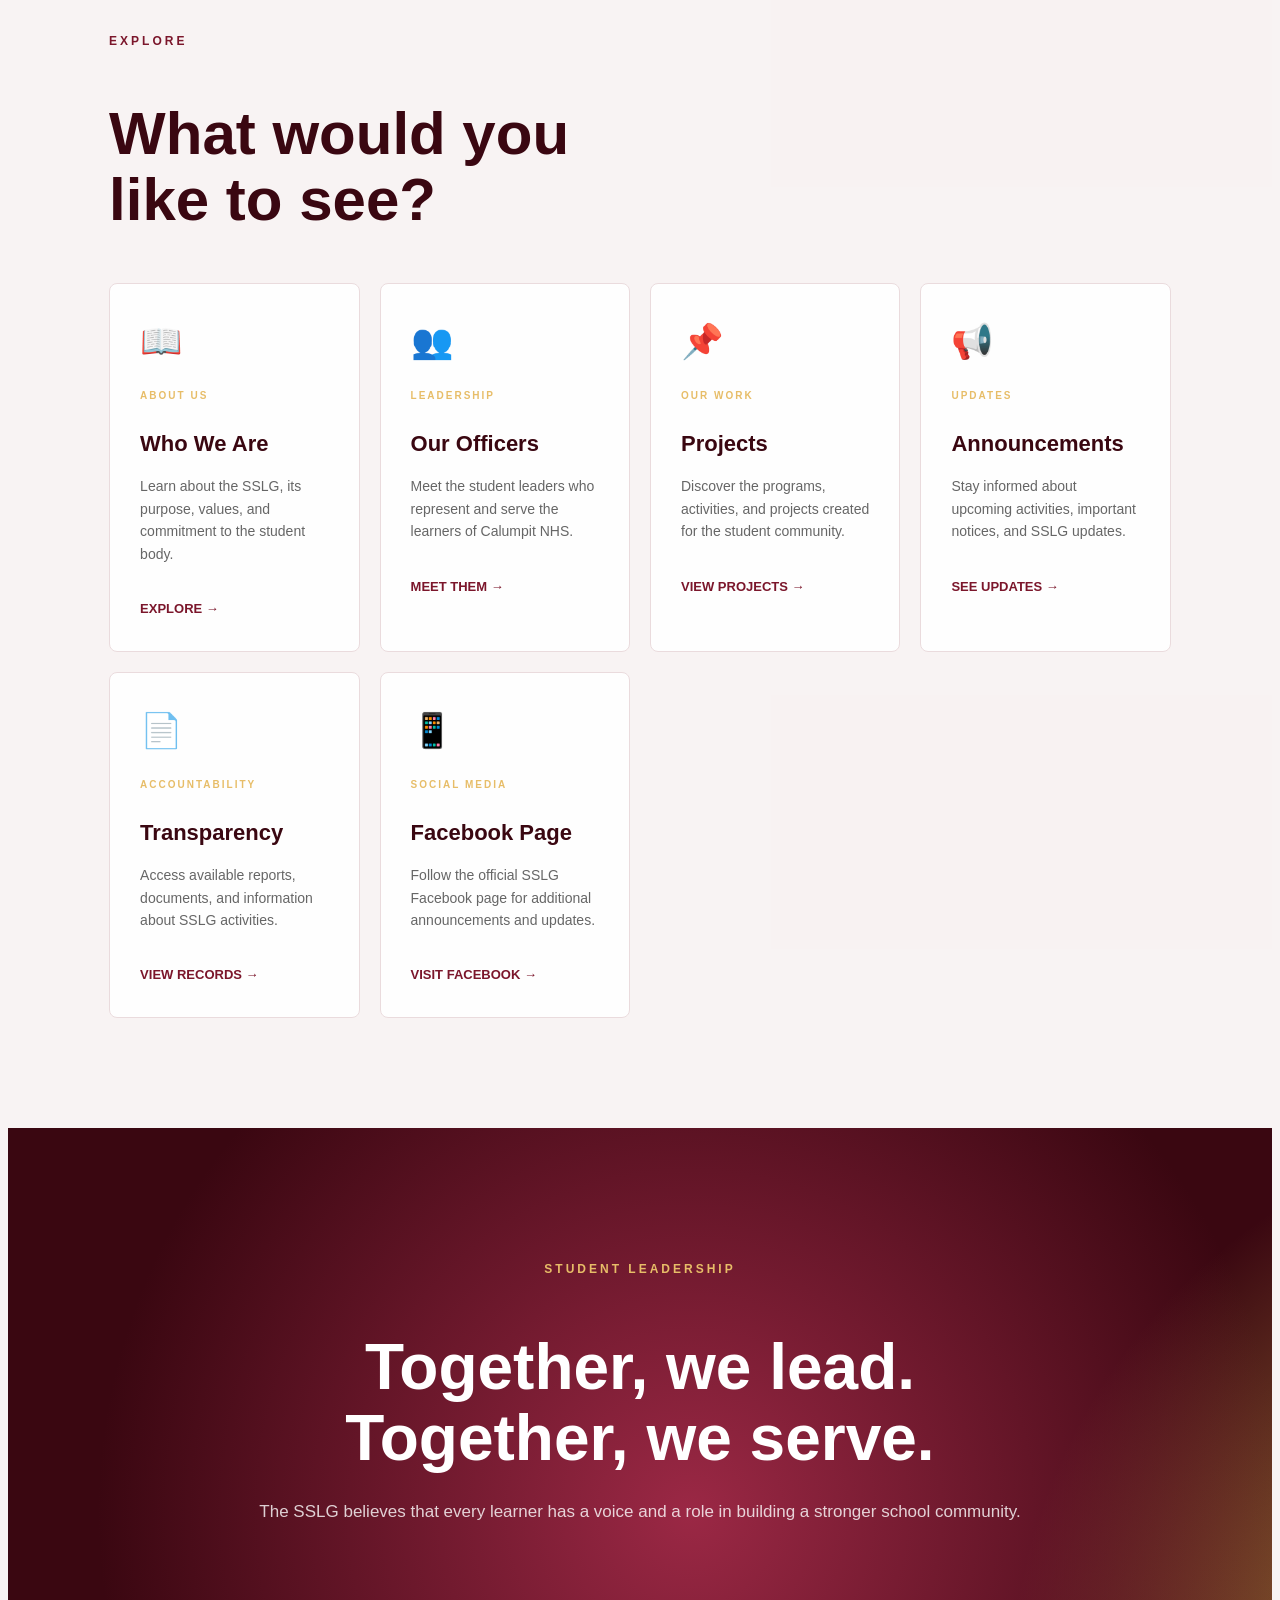
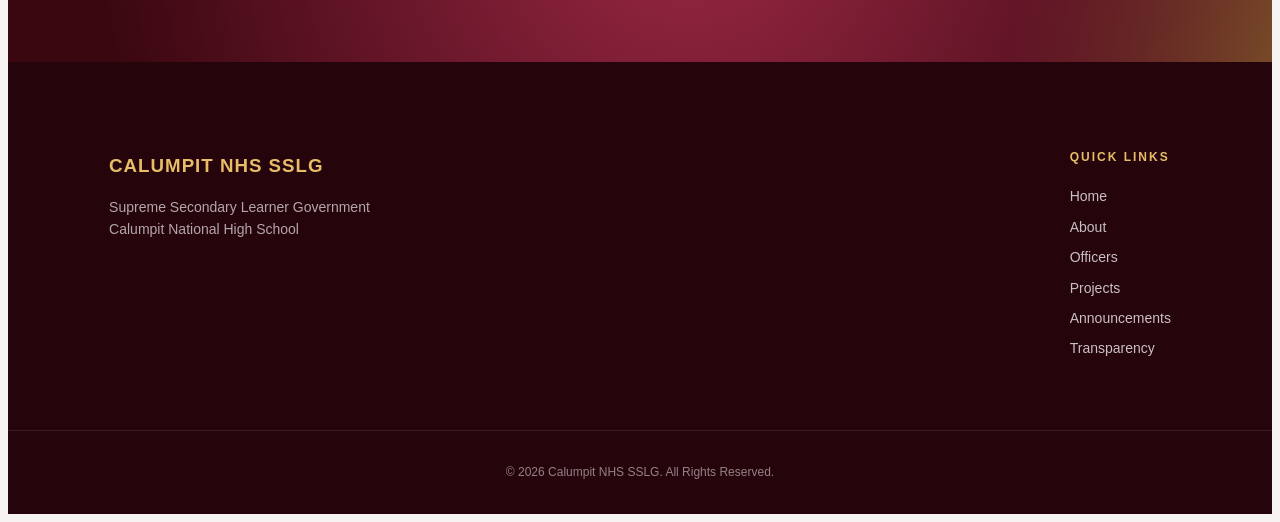
==== commit 863af2c6: "Update index.html" ====
--- a/index.html
+++ b/index.html
@@ -52,8 +52,8 @@
             </h1>
 
             <p class="hero-text">
-                The official website of the  Supreme Secondary
-                Learner Government of Calumpit National High School
+                Welcome to the official website of the  Supreme Secondary
+                Learner Government of Calumpit National High School.
                 
                 
             </p>
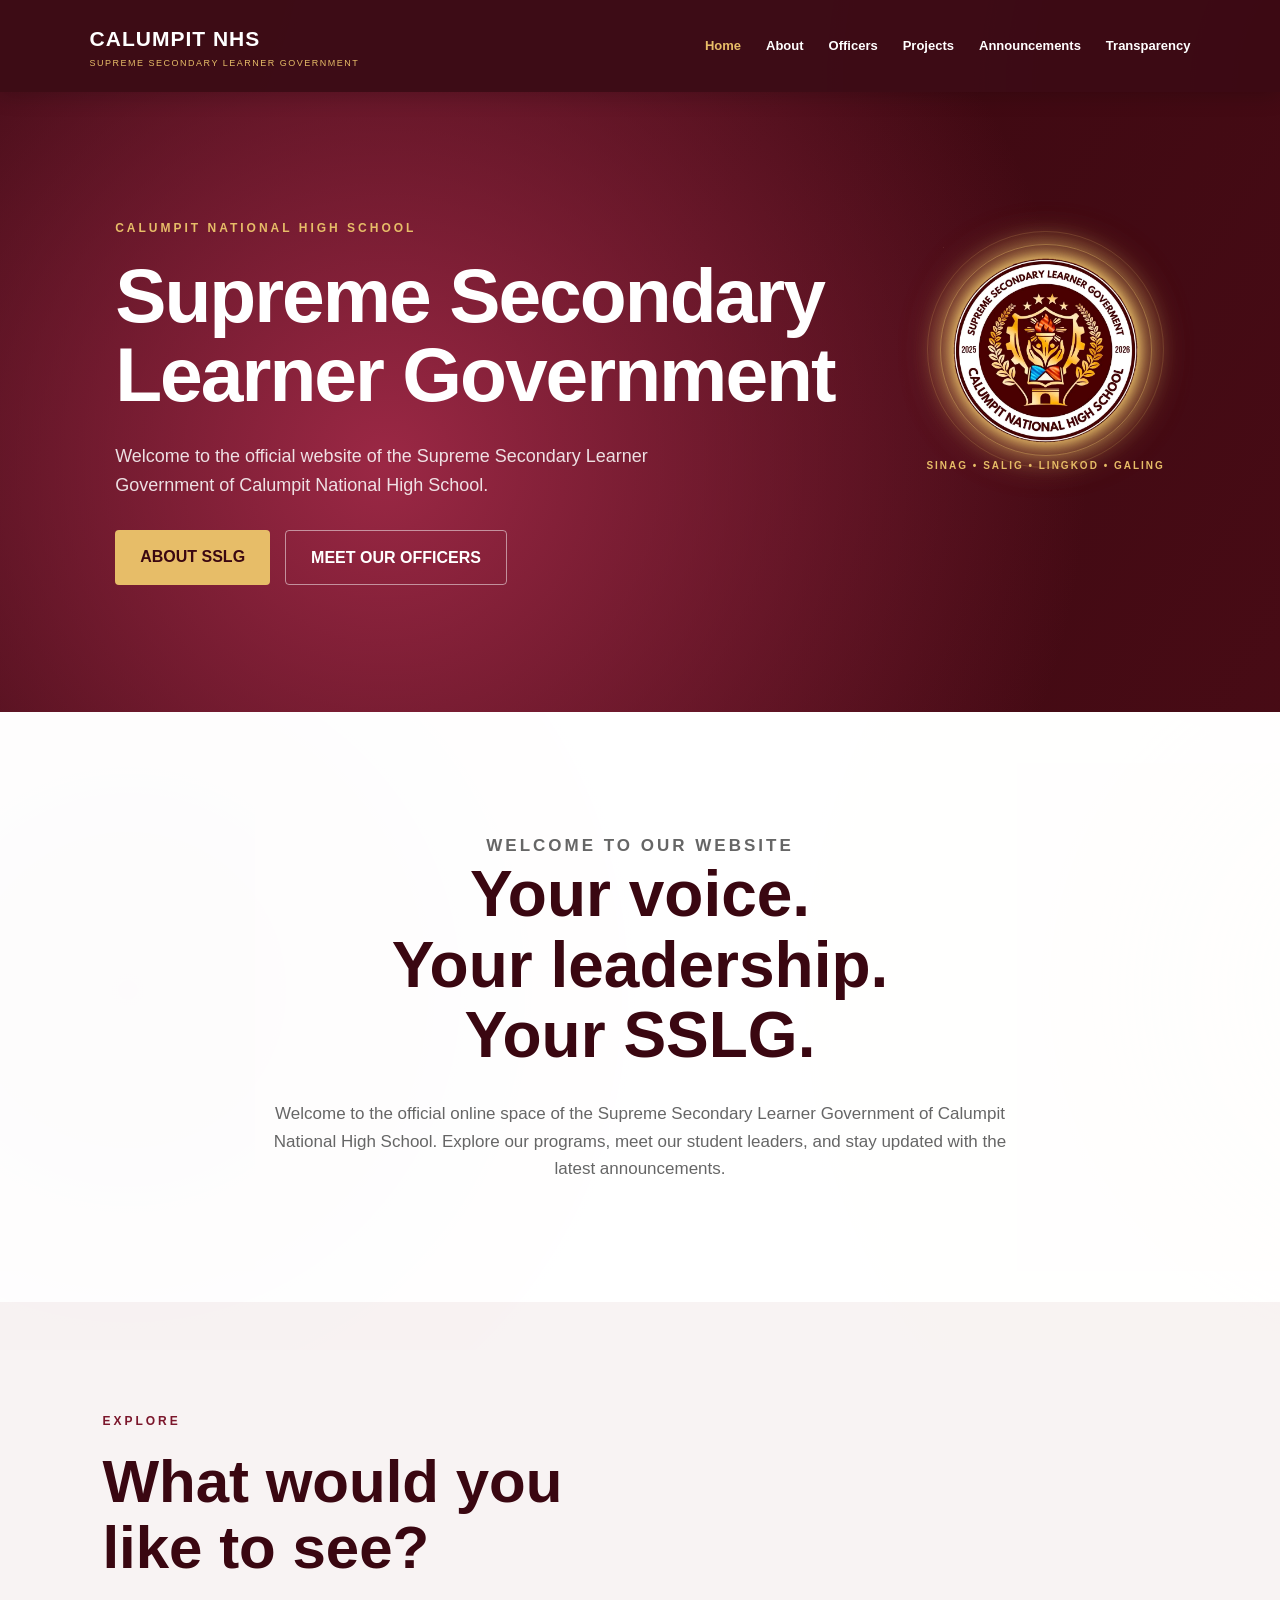
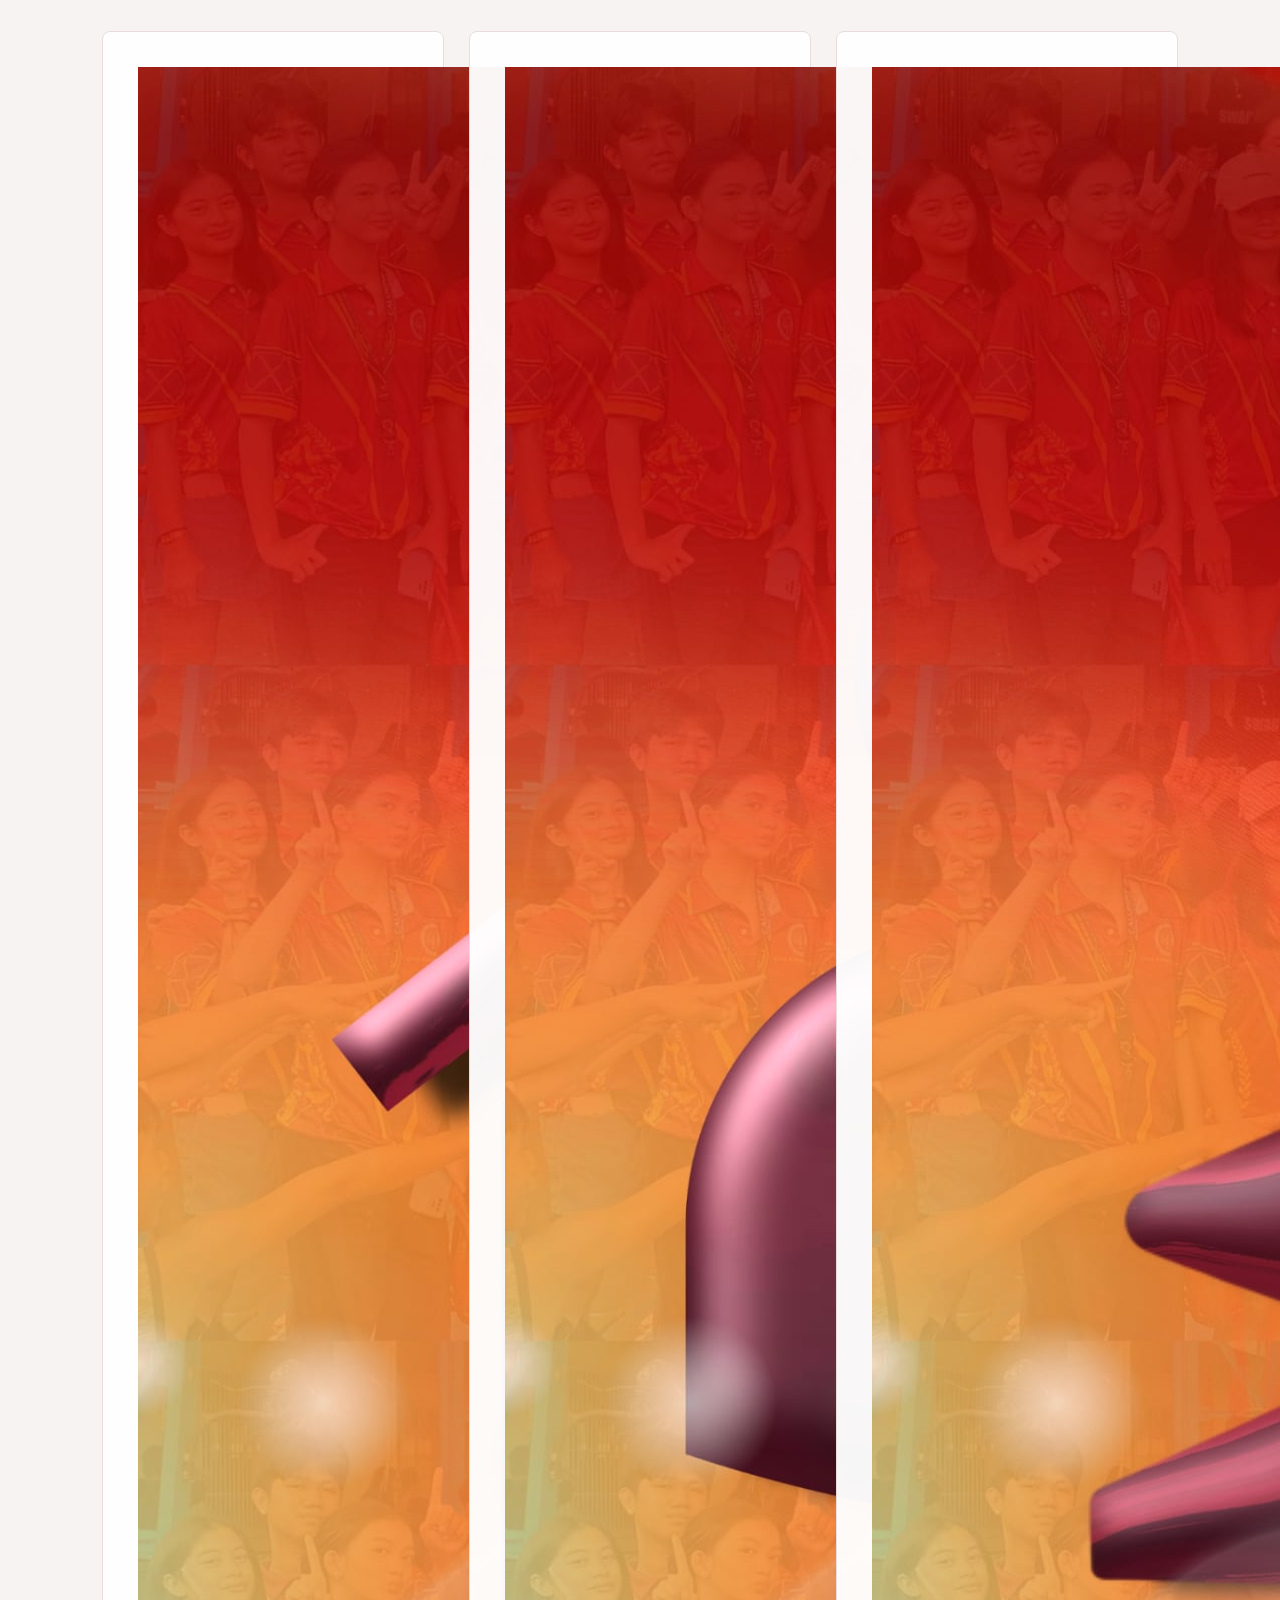
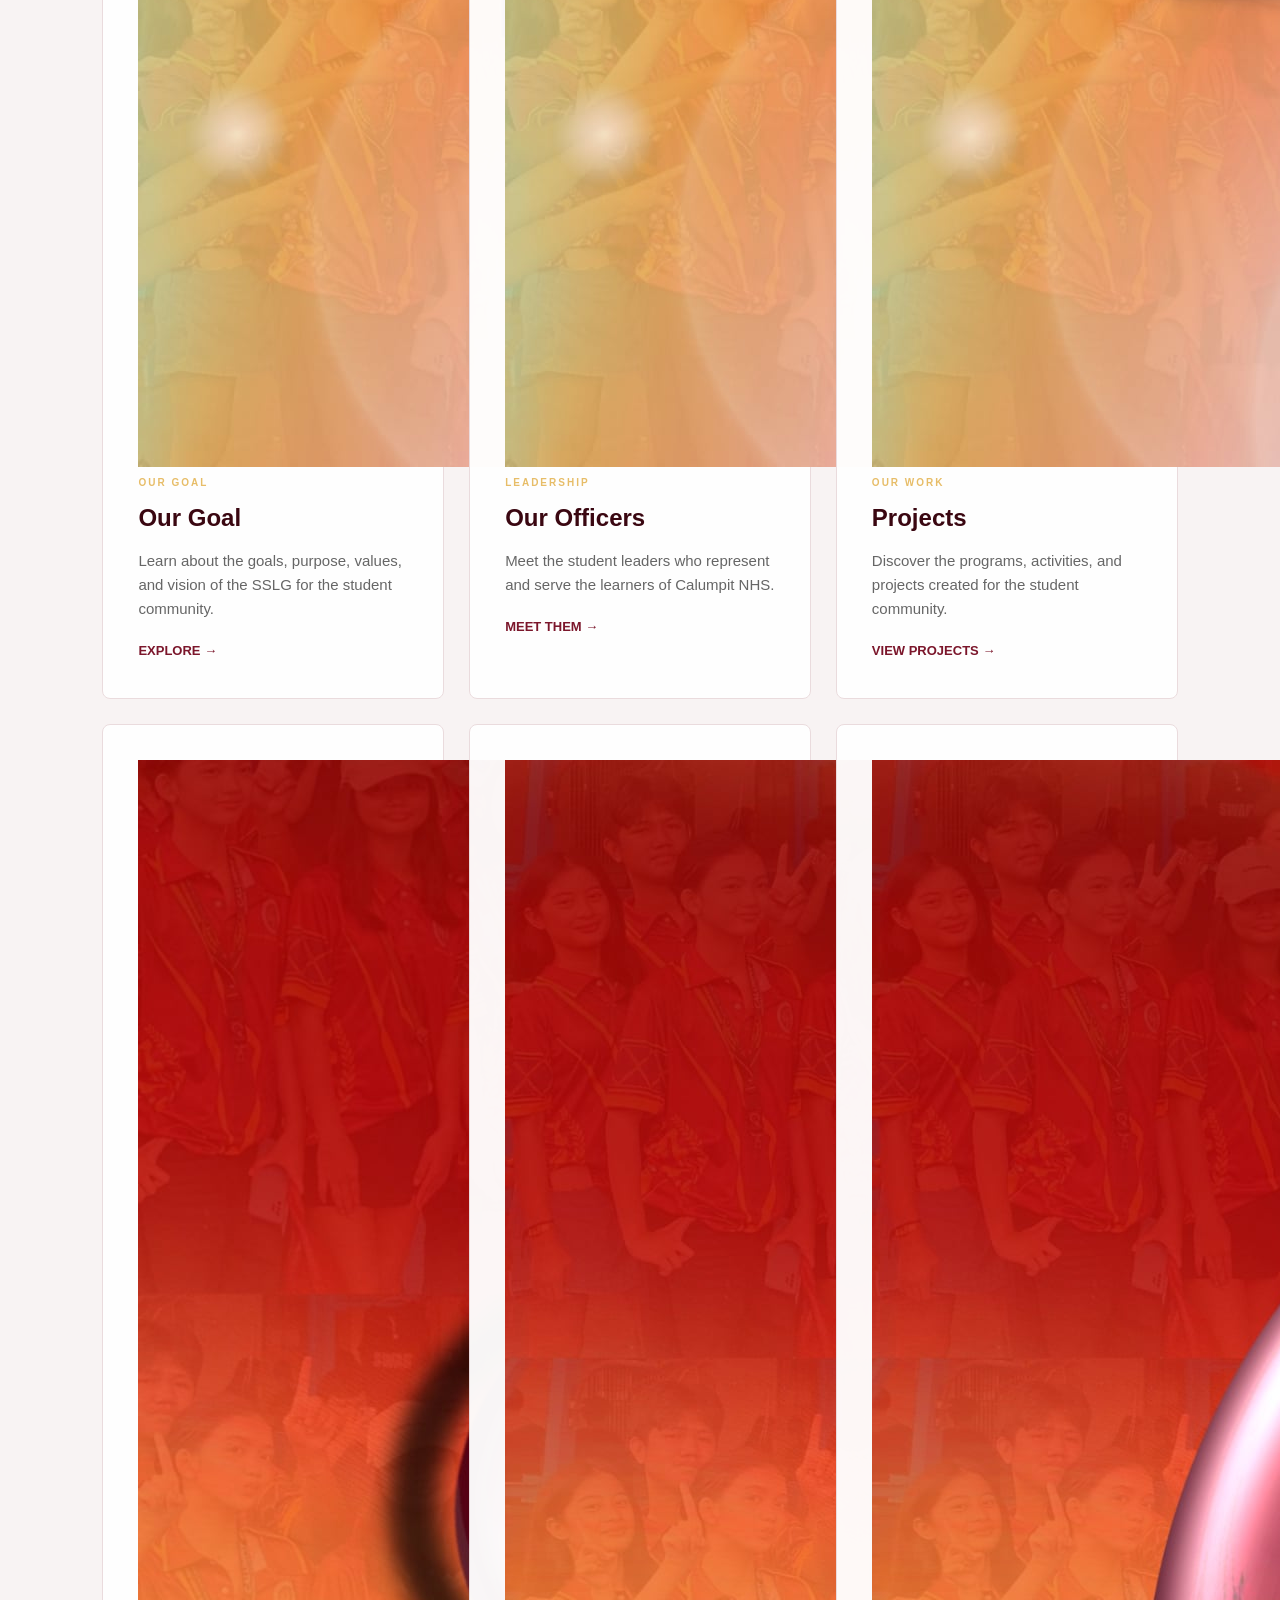
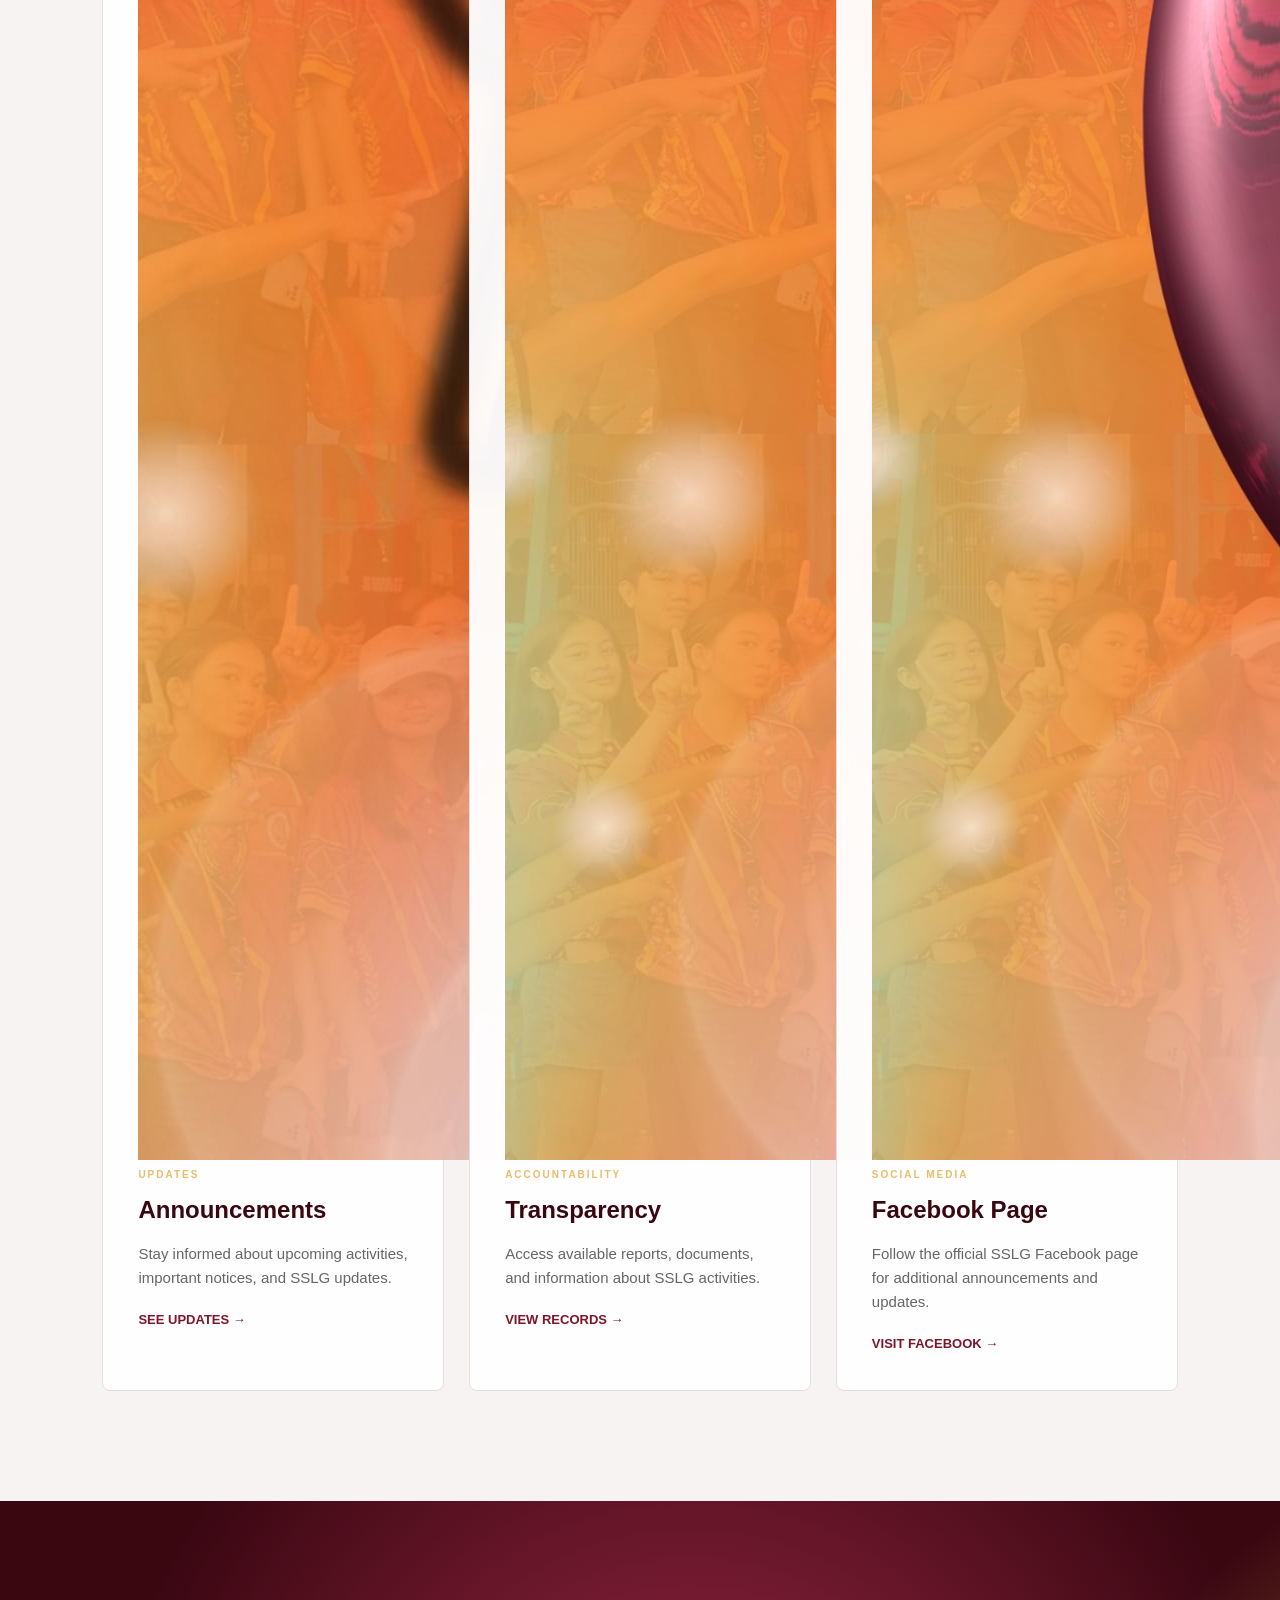
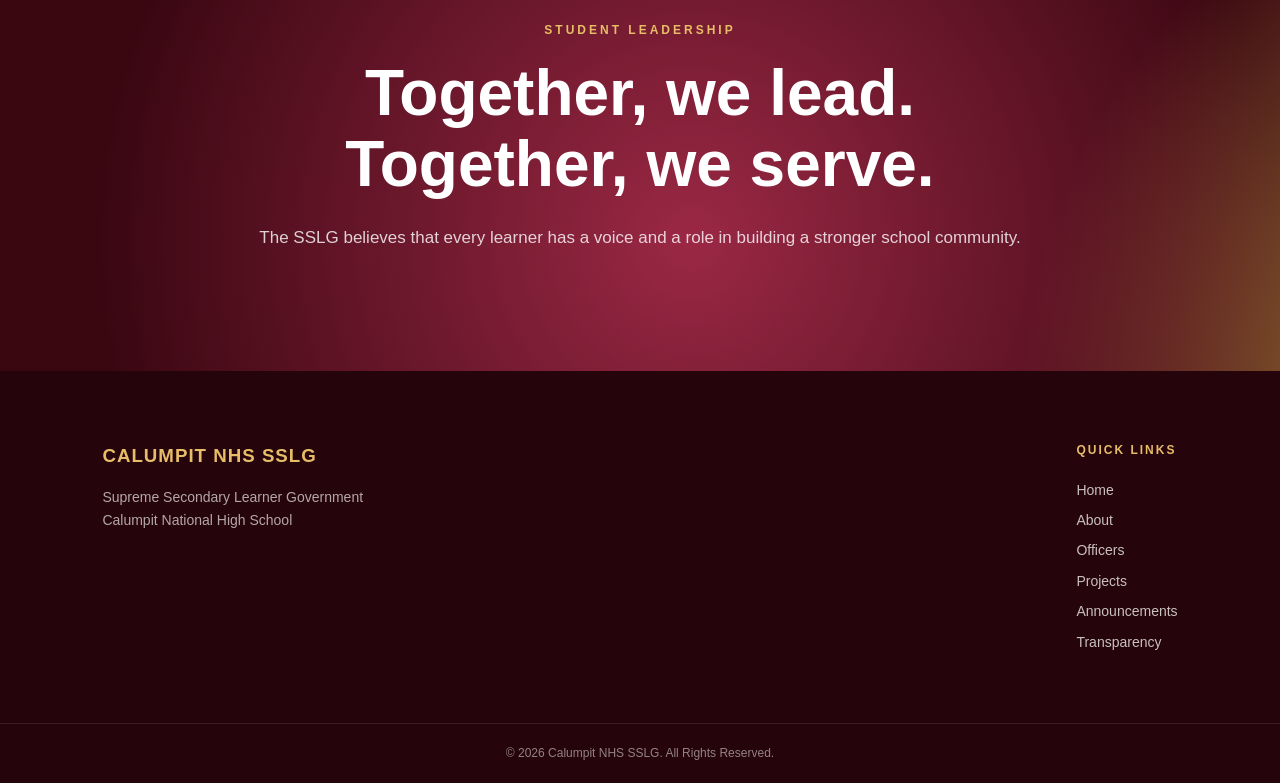
==== commit 6bc4422d: "Update content and structure in index.html" ====
--- a/index.html
+++ b/index.html
@@ -52,10 +52,8 @@
             </h1>
 
             <p class="hero-text">
-                Welcome to the official website of the  Supreme Secondary
+                Welcome to the official website of the Supreme Secondary
                 Learner Government of Calumpit National High School.
-                
-                
             </p>
 
             <div class="hero-buttons">
@@ -144,100 +142,157 @@
         <div class="quick-grid">
 
 
+            <!-- GOAL -->
+
             <a href="about.html" class="quick-card">
 
-                <div class="card-icon">📖</div>
-
-                <p class="position">ABOUT US</p>
-
-                <h3>Who We Are</h3>
-
-                <p>
-                    Learn about the SSLG, its purpose,
-                    values, and commitment to the
-                    student body.
-                </p>
-
-                <span>EXPLORE →</span>
-
-            </a>
-
+                <div class="card-image">
+                    <img
+                        src="images/goal.jpg"
+                        alt="SSLG Goal"
+                    >
+                </div>
+
+                <div class="card-content">
+
+                    <p class="position">OUR GOAL</p>
+
+                    <h3>Our Goal</h3>
+
+                    <p>
+                        Learn about the goals, purpose,
+                        values, and vision of the SSLG
+                        for the student community.
+                    </p>
+
+                    <span>EXPLORE →</span>
+
+                </div>
+
+            </a>
+
+
+            <!-- OFFICERS -->
 
             <a href="officers.html" class="quick-card">
 
-                <div class="card-icon">👥</div>
-
-                <p class="position">LEADERSHIP</p>
-
-                <h3>Our Officers</h3>
-
-                <p>
-                    Meet the student leaders who
-                    represent and serve the learners
-                    of Calumpit NHS.
-                </p>
-
-                <span>MEET THEM →</span>
-
-            </a>
-
+                <div class="card-image">
+                    <img
+                        src="images/officers.jpg"
+                        alt="SSLG Officers"
+                    >
+                </div>
+
+                <div class="card-content">
+
+                    <p class="position">LEADERSHIP</p>
+
+                    <h3>Our Officers</h3>
+
+                    <p>
+                        Meet the student leaders who
+                        represent and serve the learners
+                        of Calumpit NHS.
+                    </p>
+
+                    <span>MEET THEM →</span>
+
+                </div>
+
+            </a>
+
+
+            <!-- PROJECTS -->
 
             <a href="projects.html" class="quick-card">
 
-                <div class="card-icon">📌</div>
-
-                <p class="position">OUR WORK</p>
-
-                <h3>Projects</h3>
-
-                <p>
-                    Discover the programs, activities,
-                    and projects created for the
-                    student community.
-                </p>
-
-                <span>VIEW PROJECTS →</span>
-
-            </a>
-
+                <div class="card-image">
+                    <img
+                        src="images/projects.jpg"
+                        alt="SSLG Projects"
+                    >
+                </div>
+
+                <div class="card-content">
+
+                    <p class="position">OUR WORK</p>
+
+                    <h3>Projects</h3>
+
+                    <p>
+                        Discover the programs, activities,
+                        and projects created for the
+                        student community.
+                    </p>
+
+                    <span>VIEW PROJECTS →</span>
+
+                </div>
+
+            </a>
+
+
+            <!-- ANNOUNCEMENTS -->
 
             <a href="announcements.html" class="quick-card">
 
-                <div class="card-icon">📢</div>
-
-                <p class="position">UPDATES</p>
-
-                <h3>Announcements</h3>
-
-                <p>
-                    Stay informed about upcoming
-                    activities, important notices,
-                    and SSLG updates.
-                </p>
-
-                <span>SEE UPDATES →</span>
-
-            </a>
-
+                <div class="card-image">
+                    <img
+                        src="images/announcement.jpg"
+                        alt="SSLG Announcements"
+                    >
+                </div>
+
+                <div class="card-content">
+
+                    <p class="position">UPDATES</p>
+
+                    <h3>Announcements</h3>
+
+                    <p>
+                        Stay informed about upcoming
+                        activities, important notices,
+                        and SSLG updates.
+                    </p>
+
+                    <span>SEE UPDATES →</span>
+
+                </div>
+
+            </a>
+
+
+            <!-- TRANSPARENCY -->
 
             <a href="transparency.html" class="quick-card">
 
-                <div class="card-icon">📄</div>
-
-                <p class="position">ACCOUNTABILITY</p>
-
-                <h3>Transparency</h3>
-
-                <p>
-                    Access available reports,
-                    documents, and information about
-                    SSLG activities.
-                </p>
-
-                <span>VIEW RECORDS →</span>
-
-            </a>
-
+                <div class="card-image">
+                    <img
+                        src="images/transparency.jpg"
+                        alt="SSLG Transparency"
+                    >
+                </div>
+
+                <div class="card-content">
+
+                    <p class="position">ACCOUNTABILITY</p>
+
+                    <h3>Transparency</h3>
+
+                    <p>
+                        Access available reports,
+                        documents, and information about
+                        SSLG activities.
+                    </p>
+
+                    <span>VIEW RECORDS →</span>
+
+                </div>
+
+            </a>
+
+
+            <!-- FACEBOOK -->
 
             <a
                 href="https://www.facebook.com/share/p/1M2oGx6fux/"
@@ -246,19 +301,28 @@
                 class="quick-card"
             >
 
-                <div class="card-icon">📱</div>
-
-                <p class="position">SOCIAL MEDIA</p>
-
-                <h3>Facebook Page</h3>
-
-                <p>
-                    Follow the official SSLG Facebook
-                    page for additional announcements
-                    and updates.
-                </p>
-
-                <span>VISIT FACEBOOK →</span>
+                <div class="card-image">
+                    <img
+                        src="images/facebook.jpg"
+                        alt="SSLG Facebook Page"
+                    >
+                </div>
+
+                <div class="card-content">
+
+                    <p class="position">SOCIAL MEDIA</p>
+
+                    <h3>Facebook Page</h3>
+
+                    <p>
+                        Follow the official SSLG Facebook
+                        page for additional announcements
+                        and updates.
+                    </p>
+
+                    <span>VISIT FACEBOOK →</span>
+
+                </div>
 
             </a>
 
--- a/style.css
+++ b/style.css
@@ -1,4 +1,5 @@
-```css
+/* style.css — cleaned and fixed */
+
 * {
     margin: 0;
     padding: 0;
@@ -7,6 +8,11 @@
 
 html {
     scroll-behavior: smooth;
+    width: 100%;
+    min-height: 100%;
+    margin: 0;
+    padding: 0;
+    overflow-x: hidden;
 }
 
 body {
@@ -14,9 +20,14 @@
     color: #3a0711;
     background: #f8f3f3;
     line-height: 1.6;
+    width: 100%;
+    min-height: 100vh;
+    margin: 0;
+    padding: 0;
+    border: 0;
+    outline: 0;
     overflow-x: hidden;
 }
-
 
 /* =========================================================
    PAGE COLOR THEMES
@@ -76,53 +87,30 @@
     --accent: #e0bd72;
 }
 
-
 /* =========================================================
    MOVING BACKGROUND
    ========================================================= */
 
 body::before {
     content: "";
-
     position: fixed;
-
     top: -50%;
     left: -50%;
-
     width: 200%;
     height: 200%;
-
     z-index: -5;
-
     pointer-events: none;
 
     background:
-        radial-gradient(
-            circle at 20% 20%,
-            var(--glow1),
-            transparent 25%
-        ),
-        radial-gradient(
-            circle at 80% 30%,
-            var(--glow2),
-            transparent 28%
-        ),
-        radial-gradient(
-            circle at 30% 80%,
-            var(--glow3),
-            transparent 25%
-        ),
-        radial-gradient(
-            circle at 80% 80%,
-            var(--glow1),
-            transparent 30%
-        );
+        radial-gradient(circle at 20% 20%, var(--glow1), transparent 25%),
+        radial-gradient(circle at 80% 30%, var(--glow2), transparent 28%),
+        radial-gradient(circle at 30% 80%, var(--glow3), transparent 25%),
+        radial-gradient(circle at 80% 80%, var(--glow1), transparent 30%);
 
     animation: backgroundMove 18s ease-in-out infinite;
 }
 
 @keyframes backgroundMove {
-
     0% {
         transform: translate(0%, 0%) scale(1);
     }
@@ -144,75 +132,58 @@
     }
 }
 
-
 /* =========================================================
    NAVIGATION
    ========================================================= */
 
 .navbar {
     width: 100%;
-
+    max-width: 100%;
     padding: 22px 7%;
 
     display: flex;
-
     align-items: center;
-
     justify-content: space-between;
 
     background: rgba(55, 5, 15, 0.97);
 
     position: sticky;
-
     top: 0;
-
     z-index: 1000;
 
-    box-shadow:
-        0 4px 20px rgba(0, 0, 0, 0.18);
+    box-shadow: 0 4px 20px rgba(0, 0, 0, 0.18);
 }
 
 .brand a {
     text-decoration: none;
-
     display: flex;
-
     flex-direction: column;
 }
 
 .brand strong {
     color: white;
-
     font-size: 21px;
-
     letter-spacing: 1px;
 }
 
 .brand span {
     color: var(--accent);
-
     font-size: 9px;
-
     letter-spacing: 1.5px;
 }
 
 nav {
     display: flex;
-
     align-items: center;
-
     gap: 25px;
+    max-width: 100%;
 }
 
 nav a {
     color: white;
-
     text-decoration: none;
-
     font-size: 13px;
-
     font-weight: 600;
-
     transition: color 0.3s ease;
 }
 
@@ -221,54 +192,37 @@
     color: var(--accent);
 }
 
-
 /* =========================================================
    HERO
    ========================================================= */
 
 .hero {
     min-height: 620px;
+    width: 100%;
+    max-width: 100%;
 
     position: relative;
-
     overflow: hidden;
 
     display: flex;
-
     align-items: center;
-
     justify-content: space-between;
 
     gap: 60px;
-
     padding: 100px 9%;
 
     color: white;
 
     background:
-        radial-gradient(
-            circle at 15% 30%,
-            var(--hero1),
-            transparent 30%
-        ),
-        radial-gradient(
-            circle at 85% 70%,
-            var(--hero2),
-            transparent 30%
-        ),
-        linear-gradient(
-            120deg,
-            #35070f,
-            #5a0f1b
-        );
+        radial-gradient(circle at 15% 30%, var(--hero1), transparent 30%),
+        radial-gradient(circle at 85% 70%, var(--hero2), transparent 30%),
+        linear-gradient(120deg, #35070f, #5a0f1b);
 
     background-size: 200% 200%;
-
     animation: heroMove 15s ease-in-out infinite;
 }
 
 @keyframes heroMove {
-
     0% {
         background-position: 0% 50%;
     }
@@ -292,17 +246,14 @@
 
 .hero-content {
     max-width: 720px;
+    min-width: 0;
 }
 
 .eyebrow {
     color: var(--accent);
-
     font-size: 12px;
-
     font-weight: 700;
-
     letter-spacing: 3px;
-
     margin-bottom: 18px;
 }
 
@@ -312,135 +263,99 @@
 
 .hero h1 {
     font-size: clamp(45px, 6vw, 82px);
-
     line-height: 1.03;
-
     letter-spacing: -2px;
-
     margin-bottom: 28px;
 }
 
 .hero-text {
     max-width: 620px;
-
     font-size: 18px;
-
     color: rgba(255, 255, 255, 0.86);
-
     margin-bottom: 30px;
 }
 
-
-/* =========================================================
-   SSLG LOGO
+/* =========================================================
+   SSLG LOGO / EMBLEM
    ========================================================= */
 
 .hero-emblem {
     text-align: center;
 
-    min-width: 250px;
+    min-width: 300px;
+    max-width: 100%;
+
+    flex-shrink: 0;
 
     align-self: center;
 
-    /* MOVES LOGO UP */
-    transform: translateY(-20px);
+    position: relative;
+    z-index: 5;
+
+    transform: translateY(-35px);
 }
 
 .emblem {
-    width: 195px !important;
-    height: 195px !important;
+    width: 230px !important;
+    height: 230px !important;
 
     border-radius: 50%;
 
     display: flex;
-
     align-items: center;
-
     justify-content: center;
 
     margin: auto;
 
     border: 3px solid var(--accent);
 
-    background: rgba(255, 255, 255, 0.035);
+    background: rgba(255, 255, 255, 0.04);
 
     position: relative;
 
     box-shadow:
-        0 0 12px rgba(231, 189, 104, 0.95),
-        0 0 30px rgba(231, 189, 104, 0.75),
-        0 0 60px rgba(231, 189, 104, 0.55),
-        0 0 100px rgba(231, 189, 104, 0.30);
-
-    animation: radiantGlow 3.5s ease-in-out infinite;
-}
-
-
-/* =========================================================
-   SSLG LOGO IMAGE
-   ========================================================= */
+        0 0 10px rgba(231, 189, 104, 0.8),
+        0 0 25px rgba(231, 189, 104, 0.6),
+        0 0 55px rgba(231, 189, 104, 0.4);
+
+    animation: logoGlow 3s ease-in-out infinite;
+}
 
 .hero-emblem .emblem img {
-    width: 220px !important;
-
-    height: 220px !important;
+    width: 255px !important;
+    height: 255px !important;
 
     max-width: none !important;
-
     max-height: none !important;
 
     object-fit: contain !important;
 
     position: relative;
-
     z-index: 5;
 
     display: block;
 
     filter:
-        drop-shadow(
-            0 0 7px
-            rgba(255, 220, 130, 0.95)
-        )
-        drop-shadow(
-            0 0 18px
-            rgba(231, 189, 104, 0.8)
-        )
-        drop-shadow(
-            0 0 35px
-            rgba(231, 189, 104, 0.45)
-        );
-}
-
-
-/* =========================================================
-   RADIANT OUTER RINGS
-   ========================================================= */
+        drop-shadow(0 0 8px rgba(231, 189, 104, 0.9))
+        drop-shadow(0 0 20px rgba(231, 189, 104, 0.65));
+}
 
 .emblem::before {
     content: "";
 
     position: absolute;
 
-    width: 225px;
-
-    height: 225px;
+    width: 270px;
+    height: 270px;
 
     border-radius: 50%;
 
-    border:
-        1px solid
-        rgba(231, 189, 104, 0.45);
+    border: 1px solid rgba(231, 189, 104, 0.4);
 
     box-shadow:
-        0 0 25px
-        rgba(231, 189, 104, 0.35),
-
-        0 0 50px
-        rgba(231, 189, 104, 0.20);
-
-    animation:
-        logoRing 6s linear infinite;
+        0 0 25px rgba(231, 189, 104, 0.3);
+
+    animation: logoRing 5s linear infinite;
 }
 
 .emblem::after {
@@ -448,64 +363,46 @@
 
     position: absolute;
 
-    width: 255px;
-
-    height: 255px;
+    width: 300px;
+    height: 300px;
 
     border-radius: 50%;
 
-    border:
-        1px solid
-        rgba(231, 189, 104, 0.22);
-
-    box-shadow:
-        0 0 35px
-        rgba(231, 189, 104, 0.20);
-
-    animation:
-        logoRingReverse 10s linear infinite;
-}
-
-
-/* =========================================================
-   RADIANT GLOW
-   ========================================================= */
-
-@keyframes radiantGlow {
-
+    border: 1px solid rgba(231, 189, 104, 0.18);
+
+    animation: logoRingReverse 8s linear infinite;
+}
+
+@keyframes logoGlow {
     0% {
         transform: scale(1);
 
         box-shadow:
-            0 0 12px rgba(231, 189, 104, 0.75),
-            0 0 30px rgba(231, 189, 104, 0.55),
-            0 0 60px rgba(231, 189, 104, 0.35),
-            0 0 90px rgba(231, 189, 104, 0.20);
+            0 0 10px rgba(231, 189, 104, 0.6),
+            0 0 25px rgba(231, 189, 104, 0.4),
+            0 0 45px rgba(231, 189, 104, 0.25);
     }
 
     50% {
-        transform: scale(1.035);
+        transform: scale(1.03);
 
         box-shadow:
-            0 0 18px rgba(255, 220, 130, 1),
-            0 0 40px rgba(231, 189, 104, 0.85),
-            0 0 80px rgba(231, 189, 104, 0.60),
-            0 0 125px rgba(231, 189, 104, 0.35);
+            0 0 15px rgba(231, 189, 104, 0.95),
+            0 0 35px rgba(231, 189, 104, 0.7),
+            0 0 65px rgba(231, 189, 104, 0.45);
     }
 
     100% {
         transform: scale(1);
 
         box-shadow:
-            0 0 12px rgba(231, 189, 104, 0.75),
-            0 0 30px rgba(231, 189, 104, 0.55),
-            0 0 60px rgba(231, 189, 104, 0.35),
-            0 0 90px rgba(231, 189, 104, 0.20);
+            0 0 10px rgba(231, 189, 104, 0.6),
+            0 0 25px rgba(231, 189, 104, 0.4),
+            0 0 45px rgba(231, 189, 104, 0.25);
     }
 }
 
 @keyframes logoRing {
-
     from {
         transform: rotate(0deg);
     }
@@ -516,7 +413,6 @@
 }
 
 @keyframes logoRingReverse {
-
     from {
         transform: rotate(360deg);
     }
@@ -527,17 +423,14 @@
 }
 
 .hero-emblem p {
-    margin-top: 18px;
+    margin-top: 25px;
 
     color: var(--accent);
 
     font-size: 10px;
-
     letter-spacing: 2px;
-
     font-weight: 700;
 }
-
 
 /* =========================================================
    BUTTONS
@@ -545,9 +438,7 @@
 
 .hero-buttons {
     display: flex;
-
     gap: 15px;
-
     flex-wrap: wrap;
 }
 
@@ -557,7 +448,6 @@
     padding: 14px 25px;
 
     background: var(--accent);
-
     color: #3a0711;
 
     text-decoration: none;
@@ -573,36 +463,31 @@
     transform: translateY(-3px);
 
     box-shadow:
-        0 8px 20px
-        rgba(0, 0, 0, 0.2);
+        0 8px 20px rgba(0, 0, 0, 0.2);
 }
 
 .button.secondary {
     background: transparent;
-
     color: white;
 
-    border:
-        1px solid
-        rgba(255, 255, 255, 0.5);
+    border: 1px solid rgba(255, 255, 255, 0.5);
 }
 
 .button.secondary:hover {
     background: white;
-
     color: #3a0711;
 }
 
-
 /* =========================================================
    WELCOME
    ========================================================= */
 
 .welcome {
+    width: 100%;
+
     padding: 120px 10%;
 
-    background:
-        rgba(255, 255, 255, 0.96);
+    background: rgba(255, 255, 255, 0.96);
 
     text-align: center;
 }
@@ -611,7 +496,6 @@
     color: #7b162b;
 
     font-size: 11px;
-
     font-weight: 800;
 
     letter-spacing: 3px;
@@ -624,8 +508,7 @@
 
     margin: auto auto 30px;
 
-    font-size:
-        clamp(36px, 5vw, 65px);
+    font-size: clamp(36px, 5vw, 65px);
 
     line-height: 1.1;
 
@@ -642,16 +525,16 @@
     color: #666;
 }
 
-
-/* =========================================================
-   QUICK ACCESS / ABOUT CARDS
+/* =========================================================
+   QUICK ACCESS & CARDS
    ========================================================= */
 
 .quick-access {
+    width: 100%;
+
     padding: 110px 8%;
 
-    background:
-        rgba(248, 243, 243, 0.96);
+    background: rgba(248, 243, 243, 0.96);
 }
 
 .section-heading {
@@ -659,22 +542,27 @@
 }
 
 .section-heading h2 {
-    font-size:
-        clamp(35px, 5vw, 60px);
+    font-size: clamp(35px, 5vw, 60px);
 
     line-height: 1.1;
 
     color: #3a0711;
 }
-
-
-/* 4 CARDS IN ONE LINE */
 
 .quick-grid {
     display: grid;
 
     grid-template-columns:
-        repeat(4, 1fr);
+        repeat(3, minmax(0, 1fr));
+
+    gap: 25px;
+
+    width: 100%;
+}
+
+body.about .quick-grid {
+    grid-template-columns:
+        repeat(4, minmax(0, 1fr));
 
     gap: 20px;
 }
@@ -682,15 +570,14 @@
 .quick-card {
     display: block;
 
-    padding: 30px;
+    padding: 35px;
 
     min-height: 260px;
-
-    background:
-        rgba(255, 255, 255, 0.96);
-
-    border:
-        1px solid #eadbdd;
+    min-width: 0;
+
+    background: rgba(255, 255, 255, 0.96);
+
+    border: 1px solid #eadbdd;
 
     border-radius: 8px;
 
@@ -710,28 +597,23 @@
     border-color: var(--accent);
 
     box-shadow:
-        0 15px 35px
-        rgba(58, 7, 17, 0.12);
+        0 15px 35px rgba(58, 7, 17, 0.12);
 }
 
 .card-icon {
     font-size: 34px;
-
     margin-bottom: 20px;
 }
 
 .quick-card h3 {
     color: #3a0711;
-
-    font-size: 22px;
-
+    font-size: 24px;
     margin-bottom: 12px;
 }
 
 .quick-card p {
     color: #666;
-
-    font-size: 14px;
+    font-size: 15px;
 }
 
 .quick-card span {
@@ -742,7 +624,6 @@
     color: #7b162b;
 
     font-weight: 700;
-
     font-size: 13px;
 }
 
@@ -758,12 +639,13 @@
     margin-bottom: 8px;
 }
 
-
 /* =========================================================
    FINAL SECTION
    ========================================================= */
 
 .portal-section {
+    width: 100%;
+
     padding: 120px 10%;
 
     text-align: center;
@@ -785,12 +667,10 @@
 
     background-size: 180% 180%;
 
-    animation:
-        finalMove 18s ease-in-out infinite;
+    animation: finalMove 18s ease-in-out infinite;
 }
 
 @keyframes finalMove {
-
     0% {
         background-position: 0% 50%;
     }
@@ -806,13 +686,11 @@
 
 .portal-content {
     max-width: 800px;
-
     margin: auto;
 }
 
 .portal-content h2 {
-    font-size:
-        clamp(38px, 5vw, 65px);
+    font-size: clamp(38px, 5vw, 65px);
 
     line-height: 1.1;
 
@@ -820,18 +698,18 @@
 }
 
 .portal-content p:not(.eyebrow) {
-    color:
-        rgba(255, 255, 255, 0.8);
+    color: rgba(255, 255, 255, 0.8);
 
     font-size: 17px;
 }
 
-
 /* =========================================================
    FOOTER
    ========================================================= */
 
 footer {
+    width: 100%;
+
     background: #26040b;
 
     color: white;
@@ -856,8 +734,7 @@
 }
 
 .footer-main p {
-    color:
-        rgba(255, 255, 255, 0.65);
+    color: rgba(255, 255, 255, 0.65);
 
     font-size: 14px;
 }
@@ -881,8 +758,7 @@
 }
 
 .footer-links a {
-    color:
-        rgba(255, 255, 255, 0.75);
+    color: rgba(255, 255, 255, 0.75);
 
     text-decoration: none;
 
@@ -897,8 +773,7 @@
 
 .footer-bottom {
     border-top:
-        1px solid
-        rgba(255, 255, 255, 0.1);
+        1px solid rgba(255, 255, 255, 0.1);
 
     padding: 20px 8%;
 
@@ -908,18 +783,31 @@
 .footer-bottom p {
     font-size: 12px;
 
-    color:
-        rgba(255, 255, 255, 0.5);
-}
-
-
-/* =========================================================
-   TABLET
-   ========================================================= */
+    color: rgba(255, 255, 255, 0.5);
+}
+
+/* =========================================================
+   RESPONSIVE: TABLET / MOBILE
+   ========================================================= */
+
+@media (max-width: 1100px) {
+
+    .quick-grid {
+        grid-template-columns:
+            repeat(2, minmax(0, 1fr));
+    }
+
+    body.about .quick-grid {
+        grid-template-columns:
+            repeat(2, minmax(0, 1fr));
+    }
+}
 
 @media (max-width: 900px) {
 
     .navbar {
+        width: 100%;
+
         flex-direction: column;
 
         gap: 20px;
@@ -928,6 +816,8 @@
     }
 
     nav {
+        width: 100%;
+
         flex-wrap: wrap;
 
         justify-content: center;
@@ -936,6 +826,8 @@
     }
 
     .hero {
+        width: 100%;
+
         flex-direction: column;
 
         text-align: center;
@@ -947,7 +839,6 @@
 
     .hero-text {
         margin-left: auto;
-
         margin-right: auto;
     }
 
@@ -958,7 +849,29 @@
     .hero-emblem {
         margin-top: 20px;
 
-        transform: translateY(-10px);
+        transform: none;
+
+        min-width: 260px;
+    }
+
+    .emblem {
+        width: 200px !important;
+        height: 200px !important;
+    }
+
+    .hero-emblem .emblem img {
+        width: 225px !important;
+        height: 225px !important;
+    }
+
+    .emblem::before {
+        width: 235px;
+        height: 235px;
+    }
+
+    .emblem::after {
+        width: 260px;
+        height: 260px;
     }
 
     .quick-grid {
@@ -970,11 +883,6 @@
         flex-direction: column;
     }
 }
-
-
-/* =========================================================
-   MOBILE
-   ========================================================= */
 
 @media (max-width: 600px) {
 
@@ -1012,41 +920,598 @@
         padding: 80px 7%;
     }
 
-
-    /* MOBILE LOGO */
+    /* mobile logo sizing */
+
+    .hero-emblem {
+        min-width: 220px;
+    }
 
     .hero-emblem .emblem {
-        width: 170px !important;
-
-        height: 170px !important;
+        width: 155px !important;
+        height: 155px !important;
     }
 
     .hero-emblem .emblem img {
-        width: 190px !important;
-
-        height: 190px !important;
-
-        max-width: none !important;
-
-        max-height: none !important;
-
-        object-fit: contain !important;
+        width: 175px !important;
+        height: 175px !important;
     }
 
     .emblem::before {
-        width: 195px;
-
-        height: 195px;
+        width: 185px;
+        height: 185px;
     }
 
     .emblem::after {
-        width: 220px;
-
-        height: 220px;
-    }
-
-    .hero-emblem {
-        transform: translateY(-10px);
-    }
-}
-```
+        width: 210px;
+        height: 210px;
+    }
+}
+
+/* end of stylesheet */s at the top that caused the stylesheet to be ignored.
+   This reset ensures there is no default browser margin (no white border). */
+
+* {
+    margin: 0;
+    padding: 0;
+    box-sizing: border-box;
+}
+
+html {
+    scroll-behavior: smooth;
+    width: 100%;
+    min-height: 100%;
+    margin: 0;
+    padding: 0;
+    overflow-x: hidden;
+}
+
+body {
+    font-family: Arial, Helvetica, sans-serif;
+    color: #3a0711;
+    background: #f8f3f3;
+    line-height: 1.6;
+    width: 100%;
+    min-height: 100vh;
+    margin: 0;
+    padding: 0;
+    border: 0;
+    outline: 0;
+    overflow-x: hidden;
+}
+
+/* =========================================================
+   PAGE COLOR THEMES
+   ========================================================= */
+
+body.home {
+    --glow1: rgba(231, 189, 104, 0.35);
+    --glow2: rgba(139, 30, 50, 0.50);
+    --glow3: rgba(110, 20, 40, 0.35);
+    --hero1: #9b2845;
+    --hero2: #c49a45;
+    --accent: #e7bd68;
+}
+
+body.about {
+    --glow1: rgba(190, 75, 105, 0.38);
+    --glow2: rgba(110, 20, 45, 0.50);
+    --glow3: rgba(150, 45, 75, 0.35);
+    --hero1: #a83f68;
+    --hero2: #702040;
+    --accent: #e09aaa;
+}
+
+body.officers {
+    --glow1: rgba(125, 75, 150, 0.35);
+    --glow2: rgba(95, 20, 65, 0.50);
+    --glow3: rgba(135, 45, 105, 0.30);
+    --hero1: #75468e;
+    --hero2: #842d68;
+    --accent: #d1a4e5;
+}
+
+body.projects {
+    --glow1: rgba(210, 50, 65, 0.38);
+    --glow2: rgba(120, 15, 30, 0.55);
+    --glow3: rgba(170, 35, 45, 0.35);
+    --hero1: #c52f43;
+    --hero2: #8f1728;
+    --accent: #f08080;
+}
+
+body.announcements {
+    --glow1: rgba(205, 110, 50, 0.38);
+    --glow2: rgba(120, 25, 30, 0.50);
+    --glow3: rgba(180, 65, 40, 0.35);
+    --hero1: #b85c35;
+    --hero2: #9a302d;
+    --accent: #e5a66b;
+}
+
+body.transparency {
+    --glow1: rgba(190, 145, 60, 0.38);
+    --glow2: rgba(100, 20, 30, 0.55);
+    --glow3: rgba(150, 90, 40, 0.35);
+    --hero1: #a98235;
+    --hero2: #7d202c;
+    --accent: #e0bd72;
+}
+
+/* =========================================================
+   MOVING BACKGROUND
+   ========================================================= */
+
+body::before {
+    content: "";
+    position: fixed;
+    top: -50%;
+    left: -50%;
+    width: 200%;
+    height: 200%;
+    z-index: -5;
+    pointer-events: none;
+    background:
+        radial-gradient(circle at 20% 20%, var(--glow1), transparent 25%),
+        radial-gradient(circle at 80% 30%, var(--glow2), transparent 28%),
+        radial-gradient(circle at 30% 80%, var(--glow3), transparent 25%),
+        radial-gradient(circle at 80% 80%, var(--glow1), transparent 30%);
+    animation: backgroundMove 18s ease-in-out infinite;
+}
+
+@keyframes backgroundMove {
+    0%   { transform: translate(0%, 0%) scale(1); }
+    25%  { transform: translate(5%, -4%) scale(1.05); }
+    50%  { transform: translate(-4%, 5%) scale(1.08); }
+    75%  { transform: translate(-5%, -3%) scale(1.04); }
+    100% { transform: translate(0%, 0%) scale(1); }
+}
+
+/* =========================================================
+   NAVIGATION
+   ========================================================= */
+
+.navbar {
+    width: 100%;
+    max-width: 100%;
+    padding: 22px 7%;
+    display: flex;
+    align-items: center;
+    justify-content: space-between;
+    background: rgba(55, 5, 15, 0.97);
+    position: sticky;
+    top: 0;
+    z-index: 1000;
+    box-shadow: 0 4px 20px rgba(0, 0, 0, 0.18);
+}
+
+.brand a {
+    text-decoration: none;
+    display: flex;
+    flex-direction: column;
+}
+
+.brand strong {
+    color: white;
+    font-size: 21px;
+    letter-spacing: 1px;
+}
+
+.brand span {
+    color: var(--accent);
+    font-size: 9px;
+    letter-spacing: 1.5px;
+}
+
+nav {
+    display: flex;
+    align-items: center;
+    gap: 25px;
+    max-width: 100%;
+}
+
+nav a {
+    color: white;
+    text-decoration: none;
+    font-size: 13px;
+    font-weight: 600;
+    transition: color 0.3s ease;
+}
+
+nav a:hover,
+nav a.active {
+    color: var(--accent);
+}
+
+/* =========================================================
+   HERO
+   ========================================================= */
+
+.hero {
+    min-height: 620px;
+    width: 100%;
+    max-width: 100%;
+    position: relative;
+    overflow: hidden;
+    display: flex;
+    align-items: center;
+    justify-content: space-between;
+    gap: 60px;
+    padding: 100px 9%;
+    color: white;
+    background:
+        radial-gradient(circle at 15% 30%, var(--hero1), transparent 30%),
+        radial-gradient(circle at 85% 70%, var(--hero2), transparent 30%),
+        linear-gradient(120deg, #35070f, #5a0f1b);
+    background-size: 200% 200%;
+    animation: heroMove 15s ease-in-out infinite;
+}
+
+@keyframes heroMove {
+    0%   { background-position: 0% 50%; }
+    25%  { background-position: 100% 30%; }
+    50%  { background-position: 100% 80%; }
+    75%  { background-position: 20% 100%; }
+    100% { background-position: 0% 50%; }
+}
+
+.hero-content {
+    max-width: 720px;
+    min-width: 0;
+}
+
+.eyebrow {
+    color: var(--accent);
+    font-size: 12px;
+    font-weight: 700;
+    letter-spacing: 3px;
+    margin-bottom: 18px;
+}
+
+.eyebrow.dark {
+    color: #7b162b;
+}
+
+.hero h1 {
+    font-size: clamp(45px, 6vw, 82px);
+    line-height: 1.03;
+    letter-spacing: -2px;
+    margin-bottom: 28px;
+}
+
+.hero-text {
+    max-width: 620px;
+    font-size: 18px;
+    color: rgba(255, 255, 255, 0.86);
+    margin-bottom: 30px;
+}
+
+/* =========================================================
+   SSLG LOGO / EMBLEM
+   ========================================================= */
+
+.hero-emblem {
+    text-align: center;
+    min-width: 230px;
+    max-width: 100%;
+    flex-shrink: 1;
+    align-self: center;
+    position: relative;
+    z-index: 5;
+}
+
+.emblem {
+    width: 180px !important;
+    height: 180px !important;
+    border-radius: 50%;
+    display: flex;
+    align-items: center;
+    justify-content: center;
+    margin: auto;
+    border: 3px solid var(--accent);
+    background: rgba(255, 255, 255, 0.04);
+    position: relative;
+    box-shadow:
+        0 0 10px rgba(231, 189, 104, 0.8),
+        0 0 25px rgba(231, 189, 104, 0.6),
+        0 0 55px rgba(231, 189, 104, 0.4);
+    animation: logoGlow 3s ease-in-out infinite;
+}
+
+.hero-emblem .emblem img {
+    width: 205px !important;
+    height: 205px !important;
+    max-width: none !important;
+    max-height: none !important;
+    object-fit: contain !important;
+    position: relative;
+    z-index: 5;
+    display: block;
+    filter:
+        drop-shadow(0 0 8px rgba(231, 189, 104, 0.9))
+        drop-shadow(0 0 20px rgba(231, 189, 104, 0.65));
+}
+
+.emblem::before {
+    content: "";
+    position: absolute;
+    width: 210px;
+    height: 210px;
+    border-radius: 50%;
+    border: 1px solid rgba(231, 189, 104, 0.4);
+    box-shadow: 0 0 25px rgba(231, 189, 104, 0.3);
+    animation: logoRing 5s linear infinite;
+}
+
+.emblem::after {
+    content: "";
+    position: absolute;
+    width: 235px;
+    height: 235px;
+    border-radius: 50%;
+    border: 1px solid rgba(231, 189, 104, 0.18);
+    animation: logoRingReverse 8s linear infinite;
+}
+
+@keyframes logoGlow {
+    0% {
+        transform: scale(1);
+        box-shadow:
+            0 0 10px rgba(231, 189, 104, 0.6),
+            0 0 25px rgba(231, 189, 104, 0.4),
+            0 0 45px rgba(231, 189, 104, 0.25);
+    }
+    50% {
+        transform: scale(1.03);
+        box-shadow:
+            0 0 15px rgba(231, 189, 104, 0.95),
+            0 0 35px rgba(231, 189, 104, 0.7),
+            0 0 65px rgba(231, 189, 104, 0.45);
+    }
+    100% {
+        transform: scale(1);
+        box-shadow:
+            0 0 10px rgba(231, 189, 104, 0.6),
+            0 0 25px rgba(231, 189, 104, 0.4),
+            0 0 45px rgba(231, 189, 104, 0.25);
+    }
+}
+
+@keyframes logoRing { from { transform: rotate(0deg); } to { transform: rotate(360deg); } }
+@keyframes logoRingReverse { from { transform: rotate(360deg); } to { transform: rotate(0deg); } }
+
+.hero-emblem p {
+    margin-top: 18px;
+    color: var(--accent);
+    font-size: 10px;
+    letter-spacing: 2px;
+    font-weight: 700;
+}
+
+/* =========================================================
+   BUTTONS
+   ========================================================= */
+
+.hero-buttons {
+    display: flex;
+    gap: 15px;
+    flex-wrap: wrap;
+}
+
+.button {
+    display: inline-block;
+    padding: 14px 25px;
+    background: var(--accent);
+    color: #3a0711;
+    text-decoration: none;
+    font-weight: 700;
+    border-radius: 4px;
+    transition: 0.3s;
+}
+
+.button:hover {
+    transform: translateY(-3px);
+    box-shadow: 0 8px 20px rgba(0, 0, 0, 0.2);
+}
+
+.button.secondary {
+    background: transparent;
+    color: white;
+    border: 1px solid rgba(255, 255, 255, 0.5);
+}
+
+.button.secondary:hover {
+    background: white;
+    color: #3a0711;
+}
+
+/* =========================================================
+   WELCOME
+   ========================================================= */
+
+.welcome {
+    width: 100%;
+    padding: 120px 10%;
+    background: rgba(255, 255, 255, 0.96);
+    text-align: center;
+}
+
+.section-label {
+    color: #7b162b;
+    font-size: 11px;
+    font-weight: 800;
+    letter-spacing: 3px;
+    margin-bottom: 20px;
+}
+
+.welcome h2 {
+    max-width: 800px;
+    margin: auto auto 30px;
+    font-size: clamp(36px, 5vw, 65px);
+    line-height: 1.1;
+    color: #3a0711;
+}
+
+.welcome > p {
+    max-width: 760px;
+    margin: auto;
+    font-size: 17px;
+    color: #666;
+}
+
+/* =========================================================
+   QUICK ACCESS & CARDS
+   ========================================================= */
+
+.quick-access {
+    width: 100%;
+    padding: 110px 8%;
+    background: rgba(248, 243, 243, 0.96);
+}
+
+.section-heading {
+    margin-bottom: 50px;
+}
+
+.section-heading h2 {
+    font-size: clamp(35px, 5vw, 60px);
+    line-height: 1.1;
+    color: #3a0711;
+}
+
+.quick-grid {
+    display: grid;
+    grid-template-columns: repeat(3, minmax(0, 1fr));
+    gap: 25px;
+    width: 100%;
+}
+
+body.about .quick-grid {
+    grid-template-columns: repeat(4, minmax(0, 1fr));
+    gap: 20px;
+}
+
+.quick-card {
+    display: block;
+    padding: 35px;
+    min-height: 260px;
+    min-width: 0;
+    background: rgba(255, 255, 255, 0.96);
+    border: 1px solid #eadbdd;
+    border-radius: 8px;
+    text-decoration: none;
+    color: inherit;
+    transition: transform 0.3s ease, box-shadow 0.3s ease, border-color 0.3s ease;
+}
+
+.quick-card:hover {
+    transform: translateY(-8px);
+    border-color: var(--accent);
+    box-shadow: 0 15px 35px rgba(58, 7, 17, 0.12);
+}
+
+.card-icon { font-size: 34px; margin-bottom: 20px; }
+
+.quick-card h3 { color: #3a0711; font-size: 24px; margin-bottom: 12px; }
+.quick-card p  { color: #666; font-size: 15px; }
+.quick-card span { display: inline-block; margin-top: 20px; color: #7b162b; font-weight: 700; font-size: 13px; }
+
+.position {
+    color: var(--accent) !important;
+    font-size: 10px !important;
+    font-weight: 800;
+    letter-spacing: 2px;
+    margin-bottom: 8px;
+}
+
+/* =========================================================
+   FINAL SECTION
+   ========================================================= */
+
+.portal-section {
+    width: 100%;
+    padding: 120px 10%;
+    text-align: center;
+    color: white;
+    background:
+        radial-gradient(circle at 30% 40%, var(--hero1), transparent 35%),
+        radial-gradient(circle at 70% 60%, var(--hero2), transparent 35%),
+        #3a0711;
+    background-size: 180% 180%;
+    animation: finalMove 18s ease-in-out infinite;
+}
+
+@keyframes finalMove {
+    0%   { background-position: 0% 50%; }
+    50%  { background-position: 100% 50%; }
+    100% { background-position: 0% 50%; }
+}
+
+.portal-content { max-width: 800px; margin: auto; }
+.portal-content h2 { font-size: clamp(38px, 5vw, 65px); line-height: 1.1; margin-bottom: 25px; }
+.portal-content p:not(.eyebrow) { color: rgba(255, 255, 255, 0.8); font-size: 17px; }
+
+/* =========================================================
+   FOOTER
+   ========================================================= */
+
+footer { width: 100%; background: #26040b; color: white; }
+
+.footer-main {
+    padding: 70px 8%;
+    display: flex;
+    justify-content: space-between;
+    gap: 50px;
+}
+
+.footer-main h3 { color: var(--accent); margin-bottom: 15px; letter-spacing: 1px; }
+.footer-main p  { color: rgba(255, 255, 255, 0.65); font-size: 14px; }
+
+.footer-links { display: flex; flex-direction: column; gap: 8px; }
+.footer-links h4 { color: var(--accent); margin-bottom: 10px; font-size: 12px; letter-spacing: 2px; }
+.footer-links a  { color: rgba(255, 255, 255, 0.75); text-decoration: none; font-size: 14px; transition: 0.3s; }
+.footer-links a:hover { color: var(--accent); }
+
+.footer-bottom {
+    border-top: 1px solid rgba(255, 255, 255, 0.1);
+    padding: 20px 8%;
+    text-align: center;
+}
+
+.footer-bottom p { font-size: 12px; color: rgba(255, 255, 255, 0.5); }
+
+/* =========================================================
+   RESPONIVE: TABLET / MOBILE
+   ========================================================= */
+
+@media (max-width: 1100px) {
+    .quick-grid { grid-template-columns: repeat(2, minmax(0, 1fr)); }
+    body.about .quick-grid { grid-template-columns: repeat(2, minmax(0, 1fr)); }
+}
+
+@media (max-width: 900px) {
+    .navbar { width: 100%; flex-direction: column; gap: 20px; padding: 20px; }
+    nav { width: 100%; flex-wrap: wrap; justify-content: center; gap: 15px; }
+    .hero { width: 100%; flex-direction: column; text-align: center; padding: 80px 7%; min-height: 600px; }
+    .hero-text { margin-left: auto; margin-right: auto; }
+    .hero-buttons { justify-content: center; }
+    .hero-emblem { margin-top: 20px; }
+    .quick-grid { grid-template-columns: repeat(2, 1fr); }
+    .footer-main { flex-direction: column; }
+}
+
+@media (max-width: 600px) {
+    .brand { text-align: center; }
+    .brand strong { font-size: 18px; }
+    .brand span { font-size: 7px; }
+    nav { gap: 10px; }
+    nav a { font-size: 11px; }
+    .hero h1 { font-size: 44px; }
+    .quick-grid { grid-template-columns: 1fr; }
+    .welcome, .quick-access, .portal-section { padding: 80px 7%; }
+
+    /* mobile logo sizing */
+    .hero-emblem .emblem { width: 155px !important; height: 155px !important; }
+    .hero-emblem .emblem img { width: 175px !important; height: 175px !important; }
+}
+
+/* end of stylesheet */
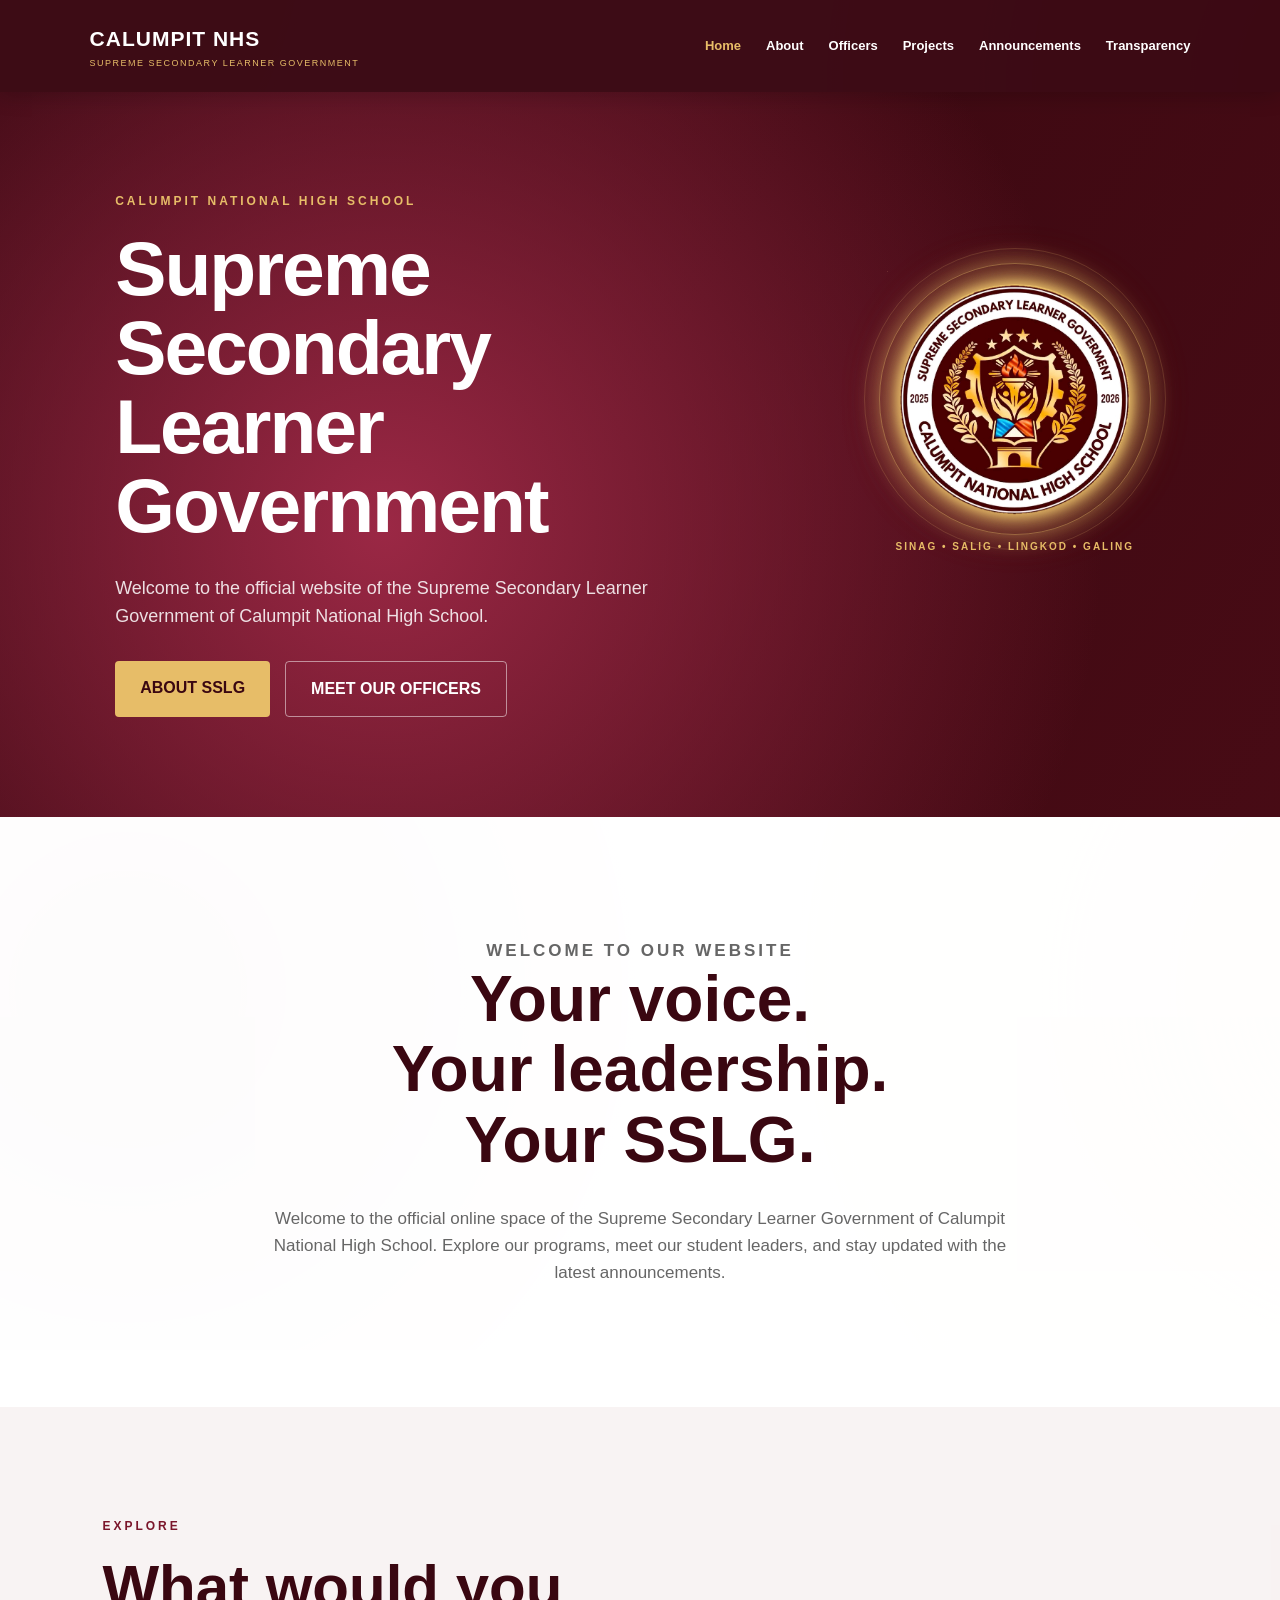
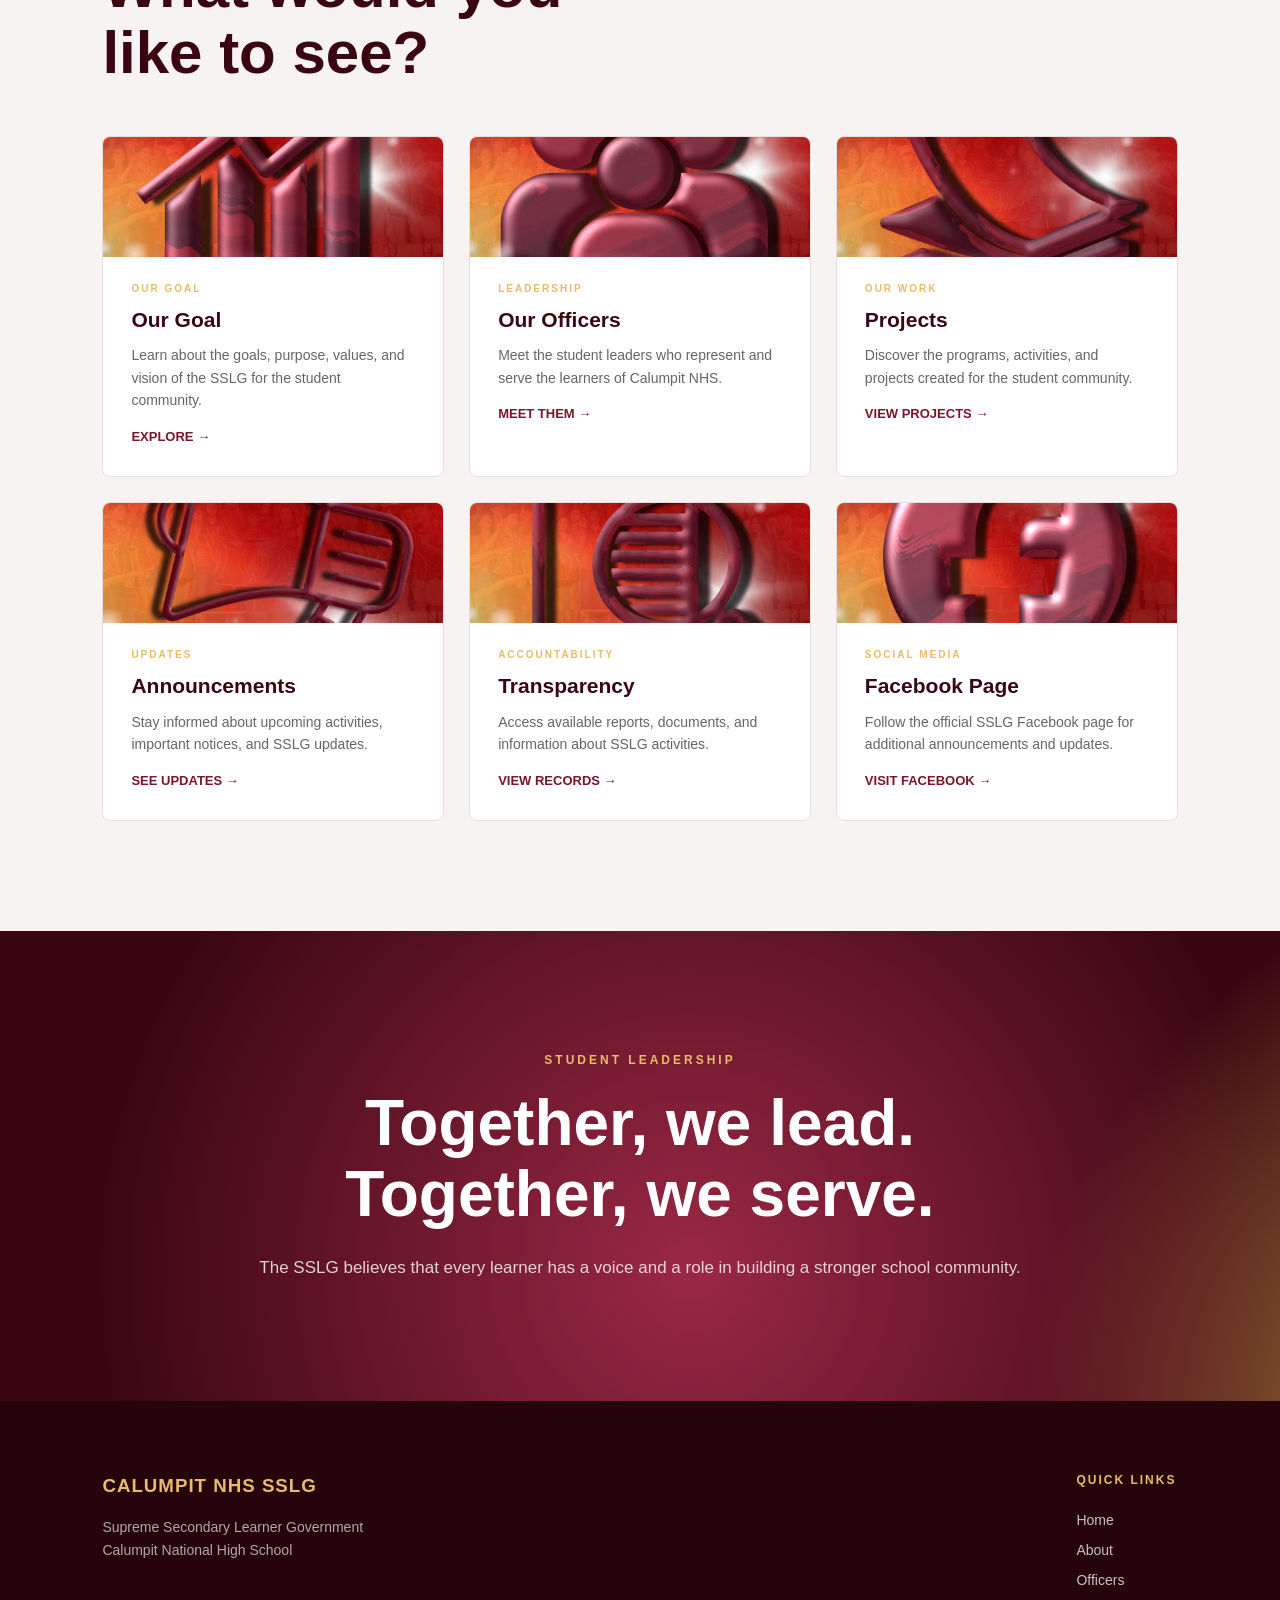
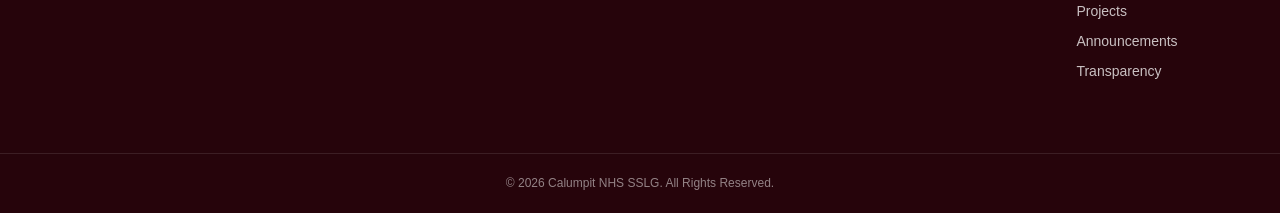
==== commit 53bb1065: "Update Facebook share link in index.html" ====
--- a/index.html
+++ b/index.html
@@ -295,7 +295,7 @@
             <!-- FACEBOOK -->
 
             <a
-                href="https://www.facebook.com/share/p/1M2oGx6fux/"
+                href="https://www.facebook.com/cnhssslg2627"
                 target="_blank"
                 rel="noopener noreferrer"
                 class="quick-card"
--- a/style.css
+++ b/style.css
@@ -567,12 +567,16 @@
     gap: 20px;
 }
 
+/* =========================================================
+   IMAGE CARDS
+   ========================================================= */
+
 .quick-card {
     display: block;
 
-    padding: 35px;
-
-    min-height: 260px;
+    padding: 0;
+
+    min-height: 0;
     min-width: 0;
 
     background: rgba(255, 255, 255, 0.96);
@@ -580,6 +584,8 @@
     border: 1px solid #eadbdd;
 
     border-radius: 8px;
+
+    overflow: hidden;
 
     text-decoration: none;
 
@@ -600,31 +606,66 @@
         0 15px 35px rgba(58, 7, 17, 0.12);
 }
 
+/* Desktop / Laptop image size */
+
+.card-image {
+    width: 100%;
+    height: 120px;
+
+    overflow: hidden;
+}
+
+.card-image img {
+    width: 100%;
+    height: 100%;
+
+    object-fit: cover;
+
+    display: block;
+
+    transition: transform 0.5s ease;
+}
+
+.quick-card:hover .card-image img {
+    transform: scale(1.06);
+}
+
+.card-content {
+    padding: 24px 28px 28px;
+}
+
+.card-content .position {
+    margin-bottom: 6px;
+}
+
+.card-content h3 {
+    color: #3a0711;
+
+    font-size: 21px;
+
+    margin-bottom: 8px;
+}
+
+.card-content p:not(.position) {
+    color: #666;
+
+    font-size: 14px;
+}
+
+.card-content span {
+    display: inline-block;
+
+    margin-top: 15px;
+
+    color: #7b162b;
+
+    font-weight: 700;
+
+    font-size: 13px;
+}
+
 .card-icon {
-    font-size: 34px;
-    margin-bottom: 20px;
-}
-
-.quick-card h3 {
-    color: #3a0711;
-    font-size: 24px;
-    margin-bottom: 12px;
-}
-
-.quick-card p {
-    color: #666;
-    font-size: 15px;
-}
-
-.quick-card span {
-    display: inline-block;
-
-    margin-top: 20px;
-
-    color: #7b162b;
-
-    font-weight: 700;
-    font-size: 13px;
+    display: none;
 }
 
 .position {
@@ -920,7 +961,7 @@
         padding: 80px 7%;
     }
 
-    /* mobile logo sizing */
+    /* Mobile logo sizing */
 
     .hero-emblem {
         min-width: 220px;
@@ -945,573 +986,16 @@
         width: 210px;
         height: 210px;
     }
-}
-
-/* end of stylesheet */s at the top that caused the stylesheet to be ignored.
-   This reset ensures there is no default browser margin (no white border). */
-
-* {
-    margin: 0;
-    padding: 0;
-    box-sizing: border-box;
-}
-
-html {
-    scroll-behavior: smooth;
-    width: 100%;
-    min-height: 100%;
-    margin: 0;
-    padding: 0;
-    overflow-x: hidden;
-}
-
-body {
-    font-family: Arial, Helvetica, sans-serif;
-    color: #3a0711;
-    background: #f8f3f3;
-    line-height: 1.6;
-    width: 100%;
-    min-height: 100vh;
-    margin: 0;
-    padding: 0;
-    border: 0;
-    outline: 0;
-    overflow-x: hidden;
-}
-
-/* =========================================================
-   PAGE COLOR THEMES
-   ========================================================= */
-
-body.home {
-    --glow1: rgba(231, 189, 104, 0.35);
-    --glow2: rgba(139, 30, 50, 0.50);
-    --glow3: rgba(110, 20, 40, 0.35);
-    --hero1: #9b2845;
-    --hero2: #c49a45;
-    --accent: #e7bd68;
-}
-
-body.about {
-    --glow1: rgba(190, 75, 105, 0.38);
-    --glow2: rgba(110, 20, 45, 0.50);
-    --glow3: rgba(150, 45, 75, 0.35);
-    --hero1: #a83f68;
-    --hero2: #702040;
-    --accent: #e09aaa;
-}
-
-body.officers {
-    --glow1: rgba(125, 75, 150, 0.35);
-    --glow2: rgba(95, 20, 65, 0.50);
-    --glow3: rgba(135, 45, 105, 0.30);
-    --hero1: #75468e;
-    --hero2: #842d68;
-    --accent: #d1a4e5;
-}
-
-body.projects {
-    --glow1: rgba(210, 50, 65, 0.38);
-    --glow2: rgba(120, 15, 30, 0.55);
-    --glow3: rgba(170, 35, 45, 0.35);
-    --hero1: #c52f43;
-    --hero2: #8f1728;
-    --accent: #f08080;
-}
-
-body.announcements {
-    --glow1: rgba(205, 110, 50, 0.38);
-    --glow2: rgba(120, 25, 30, 0.50);
-    --glow3: rgba(180, 65, 40, 0.35);
-    --hero1: #b85c35;
-    --hero2: #9a302d;
-    --accent: #e5a66b;
-}
-
-body.transparency {
-    --glow1: rgba(190, 145, 60, 0.38);
-    --glow2: rgba(100, 20, 30, 0.55);
-    --glow3: rgba(150, 90, 40, 0.35);
-    --hero1: #a98235;
-    --hero2: #7d202c;
-    --accent: #e0bd72;
-}
-
-/* =========================================================
-   MOVING BACKGROUND
-   ========================================================= */
-
-body::before {
-    content: "";
-    position: fixed;
-    top: -50%;
-    left: -50%;
-    width: 200%;
-    height: 200%;
-    z-index: -5;
-    pointer-events: none;
-    background:
-        radial-gradient(circle at 20% 20%, var(--glow1), transparent 25%),
-        radial-gradient(circle at 80% 30%, var(--glow2), transparent 28%),
-        radial-gradient(circle at 30% 80%, var(--glow3), transparent 25%),
-        radial-gradient(circle at 80% 80%, var(--glow1), transparent 30%);
-    animation: backgroundMove 18s ease-in-out infinite;
-}
-
-@keyframes backgroundMove {
-    0%   { transform: translate(0%, 0%) scale(1); }
-    25%  { transform: translate(5%, -4%) scale(1.05); }
-    50%  { transform: translate(-4%, 5%) scale(1.08); }
-    75%  { transform: translate(-5%, -3%) scale(1.04); }
-    100% { transform: translate(0%, 0%) scale(1); }
-}
-
-/* =========================================================
-   NAVIGATION
-   ========================================================= */
-
-.navbar {
-    width: 100%;
-    max-width: 100%;
-    padding: 22px 7%;
-    display: flex;
-    align-items: center;
-    justify-content: space-between;
-    background: rgba(55, 5, 15, 0.97);
-    position: sticky;
-    top: 0;
-    z-index: 1000;
-    box-shadow: 0 4px 20px rgba(0, 0, 0, 0.18);
-}
-
-.brand a {
-    text-decoration: none;
-    display: flex;
-    flex-direction: column;
-}
-
-.brand strong {
-    color: white;
-    font-size: 21px;
-    letter-spacing: 1px;
-}
-
-.brand span {
-    color: var(--accent);
-    font-size: 9px;
-    letter-spacing: 1.5px;
-}
-
-nav {
-    display: flex;
-    align-items: center;
-    gap: 25px;
-    max-width: 100%;
-}
-
-nav a {
-    color: white;
-    text-decoration: none;
-    font-size: 13px;
-    font-weight: 600;
-    transition: color 0.3s ease;
-}
-
-nav a:hover,
-nav a.active {
-    color: var(--accent);
-}
-
-/* =========================================================
-   HERO
-   ========================================================= */
-
-.hero {
-    min-height: 620px;
-    width: 100%;
-    max-width: 100%;
-    position: relative;
-    overflow: hidden;
-    display: flex;
-    align-items: center;
-    justify-content: space-between;
-    gap: 60px;
-    padding: 100px 9%;
-    color: white;
-    background:
-        radial-gradient(circle at 15% 30%, var(--hero1), transparent 30%),
-        radial-gradient(circle at 85% 70%, var(--hero2), transparent 30%),
-        linear-gradient(120deg, #35070f, #5a0f1b);
-    background-size: 200% 200%;
-    animation: heroMove 15s ease-in-out infinite;
-}
-
-@keyframes heroMove {
-    0%   { background-position: 0% 50%; }
-    25%  { background-position: 100% 30%; }
-    50%  { background-position: 100% 80%; }
-    75%  { background-position: 20% 100%; }
-    100% { background-position: 0% 50%; }
-}
-
-.hero-content {
-    max-width: 720px;
-    min-width: 0;
-}
-
-.eyebrow {
-    color: var(--accent);
-    font-size: 12px;
-    font-weight: 700;
-    letter-spacing: 3px;
-    margin-bottom: 18px;
-}
-
-.eyebrow.dark {
-    color: #7b162b;
-}
-
-.hero h1 {
-    font-size: clamp(45px, 6vw, 82px);
-    line-height: 1.03;
-    letter-spacing: -2px;
-    margin-bottom: 28px;
-}
-
-.hero-text {
-    max-width: 620px;
-    font-size: 18px;
-    color: rgba(255, 255, 255, 0.86);
-    margin-bottom: 30px;
-}
-
-/* =========================================================
-   SSLG LOGO / EMBLEM
-   ========================================================= */
-
-.hero-emblem {
-    text-align: center;
-    min-width: 230px;
-    max-width: 100%;
-    flex-shrink: 1;
-    align-self: center;
-    position: relative;
-    z-index: 5;
-}
-
-.emblem {
-    width: 180px !important;
-    height: 180px !important;
-    border-radius: 50%;
-    display: flex;
-    align-items: center;
-    justify-content: center;
-    margin: auto;
-    border: 3px solid var(--accent);
-    background: rgba(255, 255, 255, 0.04);
-    position: relative;
-    box-shadow:
-        0 0 10px rgba(231, 189, 104, 0.8),
-        0 0 25px rgba(231, 189, 104, 0.6),
-        0 0 55px rgba(231, 189, 104, 0.4);
-    animation: logoGlow 3s ease-in-out infinite;
-}
-
-.hero-emblem .emblem img {
-    width: 205px !important;
-    height: 205px !important;
-    max-width: none !important;
-    max-height: none !important;
-    object-fit: contain !important;
-    position: relative;
-    z-index: 5;
-    display: block;
-    filter:
-        drop-shadow(0 0 8px rgba(231, 189, 104, 0.9))
-        drop-shadow(0 0 20px rgba(231, 189, 104, 0.65));
-}
-
-.emblem::before {
-    content: "";
-    position: absolute;
-    width: 210px;
-    height: 210px;
-    border-radius: 50%;
-    border: 1px solid rgba(231, 189, 104, 0.4);
-    box-shadow: 0 0 25px rgba(231, 189, 104, 0.3);
-    animation: logoRing 5s linear infinite;
-}
-
-.emblem::after {
-    content: "";
-    position: absolute;
-    width: 235px;
-    height: 235px;
-    border-radius: 50%;
-    border: 1px solid rgba(231, 189, 104, 0.18);
-    animation: logoRingReverse 8s linear infinite;
-}
-
-@keyframes logoGlow {
-    0% {
-        transform: scale(1);
-        box-shadow:
-            0 0 10px rgba(231, 189, 104, 0.6),
-            0 0 25px rgba(231, 189, 104, 0.4),
-            0 0 45px rgba(231, 189, 104, 0.25);
-    }
-    50% {
-        transform: scale(1.03);
-        box-shadow:
-            0 0 15px rgba(231, 189, 104, 0.95),
-            0 0 35px rgba(231, 189, 104, 0.7),
-            0 0 65px rgba(231, 189, 104, 0.45);
-    }
-    100% {
-        transform: scale(1);
-        box-shadow:
-            0 0 10px rgba(231, 189, 104, 0.6),
-            0 0 25px rgba(231, 189, 104, 0.4),
-            0 0 45px rgba(231, 189, 104, 0.25);
-    }
-}
-
-@keyframes logoRing { from { transform: rotate(0deg); } to { transform: rotate(360deg); } }
-@keyframes logoRingReverse { from { transform: rotate(360deg); } to { transform: rotate(0deg); } }
-
-.hero-emblem p {
-    margin-top: 18px;
-    color: var(--accent);
-    font-size: 10px;
-    letter-spacing: 2px;
-    font-weight: 700;
-}
-
-/* =========================================================
-   BUTTONS
-   ========================================================= */
-
-.hero-buttons {
-    display: flex;
-    gap: 15px;
-    flex-wrap: wrap;
-}
-
-.button {
-    display: inline-block;
-    padding: 14px 25px;
-    background: var(--accent);
-    color: #3a0711;
-    text-decoration: none;
-    font-weight: 700;
-    border-radius: 4px;
-    transition: 0.3s;
-}
-
-.button:hover {
-    transform: translateY(-3px);
-    box-shadow: 0 8px 20px rgba(0, 0, 0, 0.2);
-}
-
-.button.secondary {
-    background: transparent;
-    color: white;
-    border: 1px solid rgba(255, 255, 255, 0.5);
-}
-
-.button.secondary:hover {
-    background: white;
-    color: #3a0711;
-}
-
-/* =========================================================
-   WELCOME
-   ========================================================= */
-
-.welcome {
-    width: 100%;
-    padding: 120px 10%;
-    background: rgba(255, 255, 255, 0.96);
-    text-align: center;
-}
-
-.section-label {
-    color: #7b162b;
-    font-size: 11px;
-    font-weight: 800;
-    letter-spacing: 3px;
-    margin-bottom: 20px;
-}
-
-.welcome h2 {
-    max-width: 800px;
-    margin: auto auto 30px;
-    font-size: clamp(36px, 5vw, 65px);
-    line-height: 1.1;
-    color: #3a0711;
-}
-
-.welcome > p {
-    max-width: 760px;
-    margin: auto;
-    font-size: 17px;
-    color: #666;
-}
-
-/* =========================================================
-   QUICK ACCESS & CARDS
-   ========================================================= */
-
-.quick-access {
-    width: 100%;
-    padding: 110px 8%;
-    background: rgba(248, 243, 243, 0.96);
-}
-
-.section-heading {
-    margin-bottom: 50px;
-}
-
-.section-heading h2 {
-    font-size: clamp(35px, 5vw, 60px);
-    line-height: 1.1;
-    color: #3a0711;
-}
-
-.quick-grid {
-    display: grid;
-    grid-template-columns: repeat(3, minmax(0, 1fr));
-    gap: 25px;
-    width: 100%;
-}
-
-body.about .quick-grid {
-    grid-template-columns: repeat(4, minmax(0, 1fr));
-    gap: 20px;
-}
-
-.quick-card {
-    display: block;
-    padding: 35px;
-    min-height: 260px;
-    min-width: 0;
-    background: rgba(255, 255, 255, 0.96);
-    border: 1px solid #eadbdd;
-    border-radius: 8px;
-    text-decoration: none;
-    color: inherit;
-    transition: transform 0.3s ease, box-shadow 0.3s ease, border-color 0.3s ease;
-}
-
-.quick-card:hover {
-    transform: translateY(-8px);
-    border-color: var(--accent);
-    box-shadow: 0 15px 35px rgba(58, 7, 17, 0.12);
-}
-
-.card-icon { font-size: 34px; margin-bottom: 20px; }
-
-.quick-card h3 { color: #3a0711; font-size: 24px; margin-bottom: 12px; }
-.quick-card p  { color: #666; font-size: 15px; }
-.quick-card span { display: inline-block; margin-top: 20px; color: #7b162b; font-weight: 700; font-size: 13px; }
-
-.position {
-    color: var(--accent) !important;
-    font-size: 10px !important;
-    font-weight: 800;
-    letter-spacing: 2px;
-    margin-bottom: 8px;
-}
-
-/* =========================================================
-   FINAL SECTION
-   ========================================================= */
-
-.portal-section {
-    width: 100%;
-    padding: 120px 10%;
-    text-align: center;
-    color: white;
-    background:
-        radial-gradient(circle at 30% 40%, var(--hero1), transparent 35%),
-        radial-gradient(circle at 70% 60%, var(--hero2), transparent 35%),
-        #3a0711;
-    background-size: 180% 180%;
-    animation: finalMove 18s ease-in-out infinite;
-}
-
-@keyframes finalMove {
-    0%   { background-position: 0% 50%; }
-    50%  { background-position: 100% 50%; }
-    100% { background-position: 0% 50%; }
-}
-
-.portal-content { max-width: 800px; margin: auto; }
-.portal-content h2 { font-size: clamp(38px, 5vw, 65px); line-height: 1.1; margin-bottom: 25px; }
-.portal-content p:not(.eyebrow) { color: rgba(255, 255, 255, 0.8); font-size: 17px; }
-
-/* =========================================================
-   FOOTER
-   ========================================================= */
-
-footer { width: 100%; background: #26040b; color: white; }
-
-.footer-main {
-    padding: 70px 8%;
-    display: flex;
-    justify-content: space-between;
-    gap: 50px;
-}
-
-.footer-main h3 { color: var(--accent); margin-bottom: 15px; letter-spacing: 1px; }
-.footer-main p  { color: rgba(255, 255, 255, 0.65); font-size: 14px; }
-
-.footer-links { display: flex; flex-direction: column; gap: 8px; }
-.footer-links h4 { color: var(--accent); margin-bottom: 10px; font-size: 12px; letter-spacing: 2px; }
-.footer-links a  { color: rgba(255, 255, 255, 0.75); text-decoration: none; font-size: 14px; transition: 0.3s; }
-.footer-links a:hover { color: var(--accent); }
-
-.footer-bottom {
-    border-top: 1px solid rgba(255, 255, 255, 0.1);
-    padding: 20px 8%;
-    text-align: center;
-}
-
-.footer-bottom p { font-size: 12px; color: rgba(255, 255, 255, 0.5); }
-
-/* =========================================================
-   RESPONIVE: TABLET / MOBILE
-   ========================================================= */
-
-@media (max-width: 1100px) {
-    .quick-grid { grid-template-columns: repeat(2, minmax(0, 1fr)); }
-    body.about .quick-grid { grid-template-columns: repeat(2, minmax(0, 1fr)); }
-}
-
-@media (max-width: 900px) {
-    .navbar { width: 100%; flex-direction: column; gap: 20px; padding: 20px; }
-    nav { width: 100%; flex-wrap: wrap; justify-content: center; gap: 15px; }
-    .hero { width: 100%; flex-direction: column; text-align: center; padding: 80px 7%; min-height: 600px; }
-    .hero-text { margin-left: auto; margin-right: auto; }
-    .hero-buttons { justify-content: center; }
-    .hero-emblem { margin-top: 20px; }
-    .quick-grid { grid-template-columns: repeat(2, 1fr); }
-    .footer-main { flex-direction: column; }
-}
-
-@media (max-width: 600px) {
-    .brand { text-align: center; }
-    .brand strong { font-size: 18px; }
-    .brand span { font-size: 7px; }
-    nav { gap: 10px; }
-    nav a { font-size: 11px; }
-    .hero h1 { font-size: 44px; }
-    .quick-grid { grid-template-columns: 1fr; }
-    .welcome, .quick-access, .portal-section { padding: 80px 7%; }
-
-    /* mobile logo sizing */
-    .hero-emblem .emblem { width: 155px !important; height: 155px !important; }
-    .hero-emblem .emblem img { width: 175px !important; height: 175px !important; }
+
+    /* Mobile image cards */
+
+    .card-image {
+        height: 160px;
+    }
+
+    .card-content {
+        padding: 22px;
+    }
 }
 
 /* end of stylesheet */
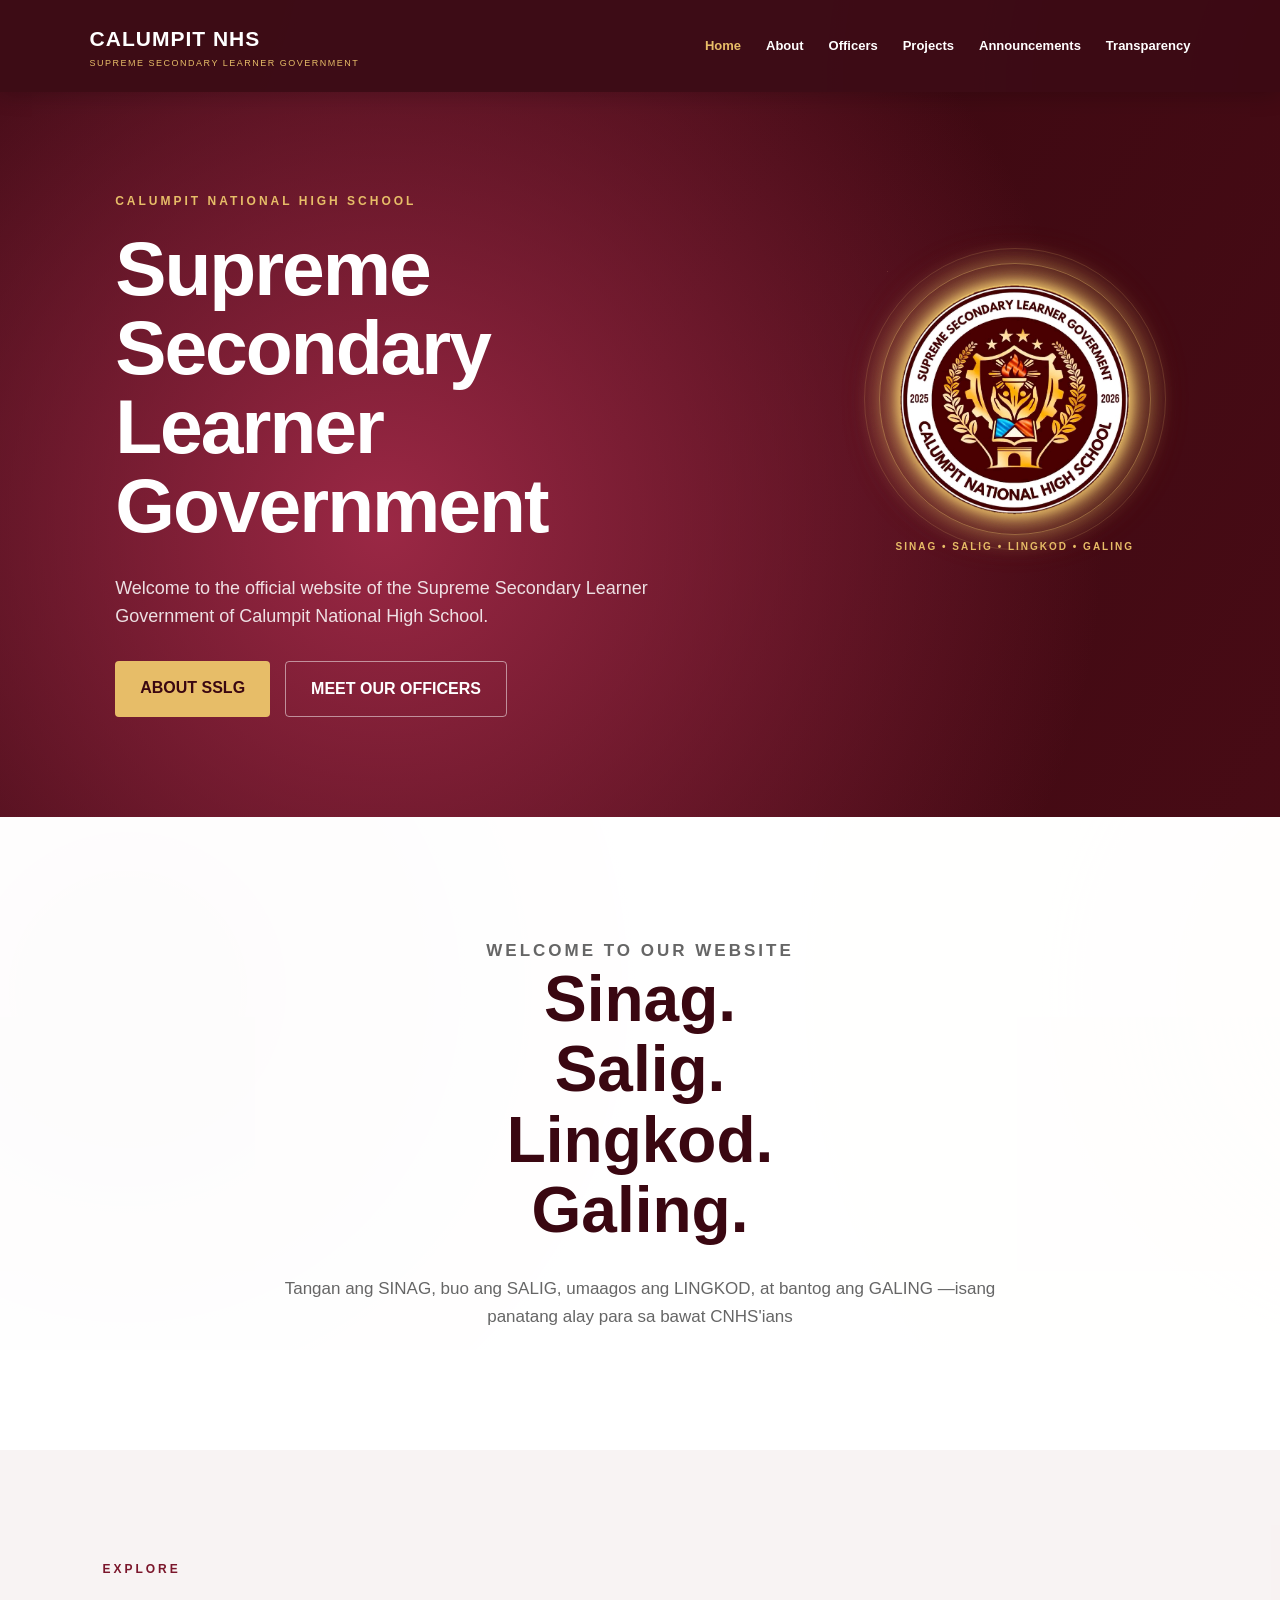
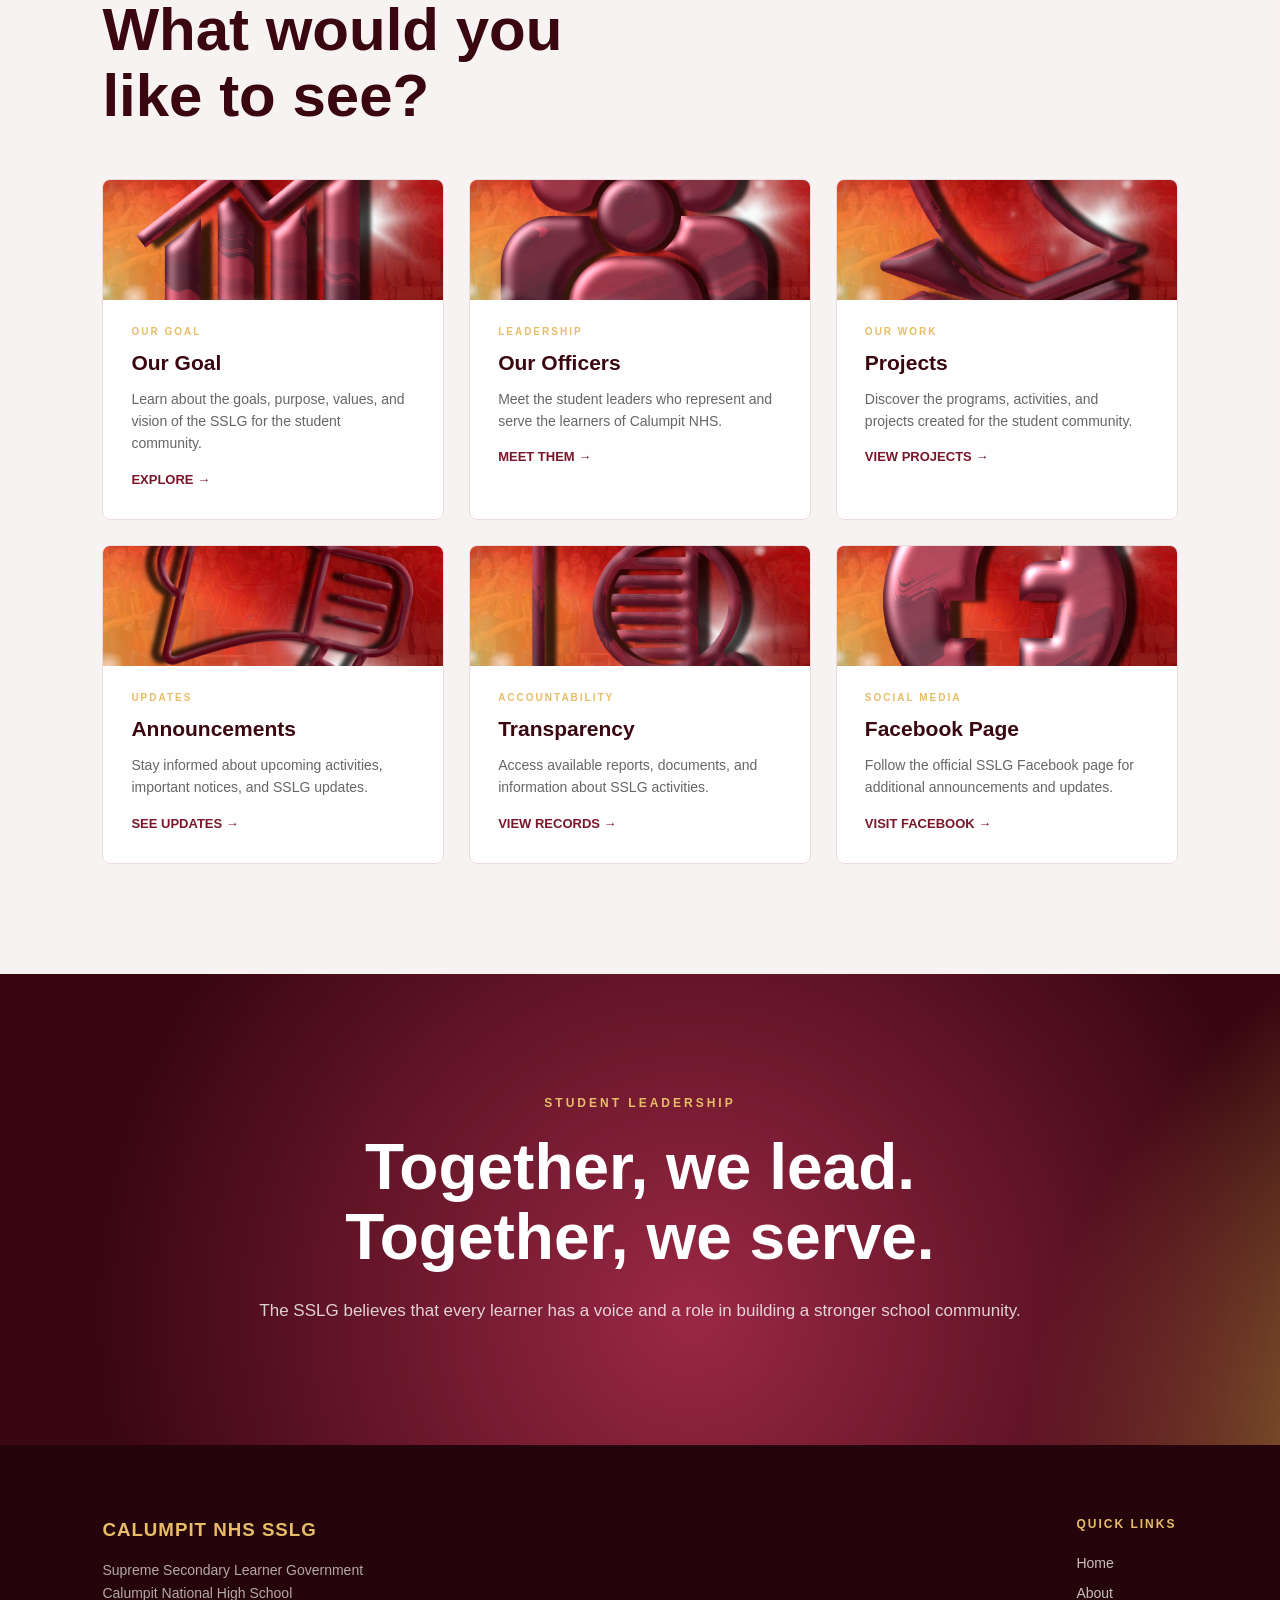
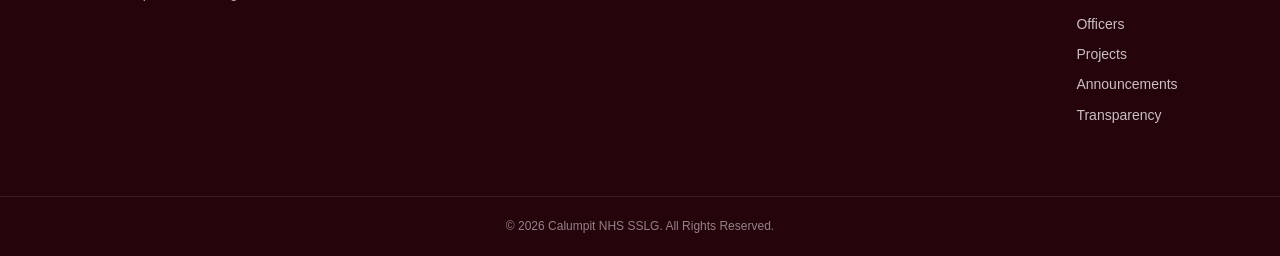
==== commit c82183ef: "Update index.html" ====
--- a/index.html
+++ b/index.html
@@ -102,19 +102,20 @@
         </p>
 
         <h2>
-            Your voice.
+            Sinag.
             <br>
-            Your leadership.
+            Salig.
             <br>
-            Your SSLG.
+            Lingkod.
+            <br>
+            Galing.
         </h2>
 
         <p>
-            Welcome to the official online space of the
-            Supreme Secondary Learner Government of
-            Calumpit National High School. Explore our
-            programs, meet our student leaders, and stay
-            updated with the latest announcements.
+            Tangan ang SINAG, buo ang SALIG,
+            umaagos ang LINGKOD, at bantog ang
+            GALING —isang panatang alay para sa
+            bawat CNHS'ians
         </p>
 
     </section>
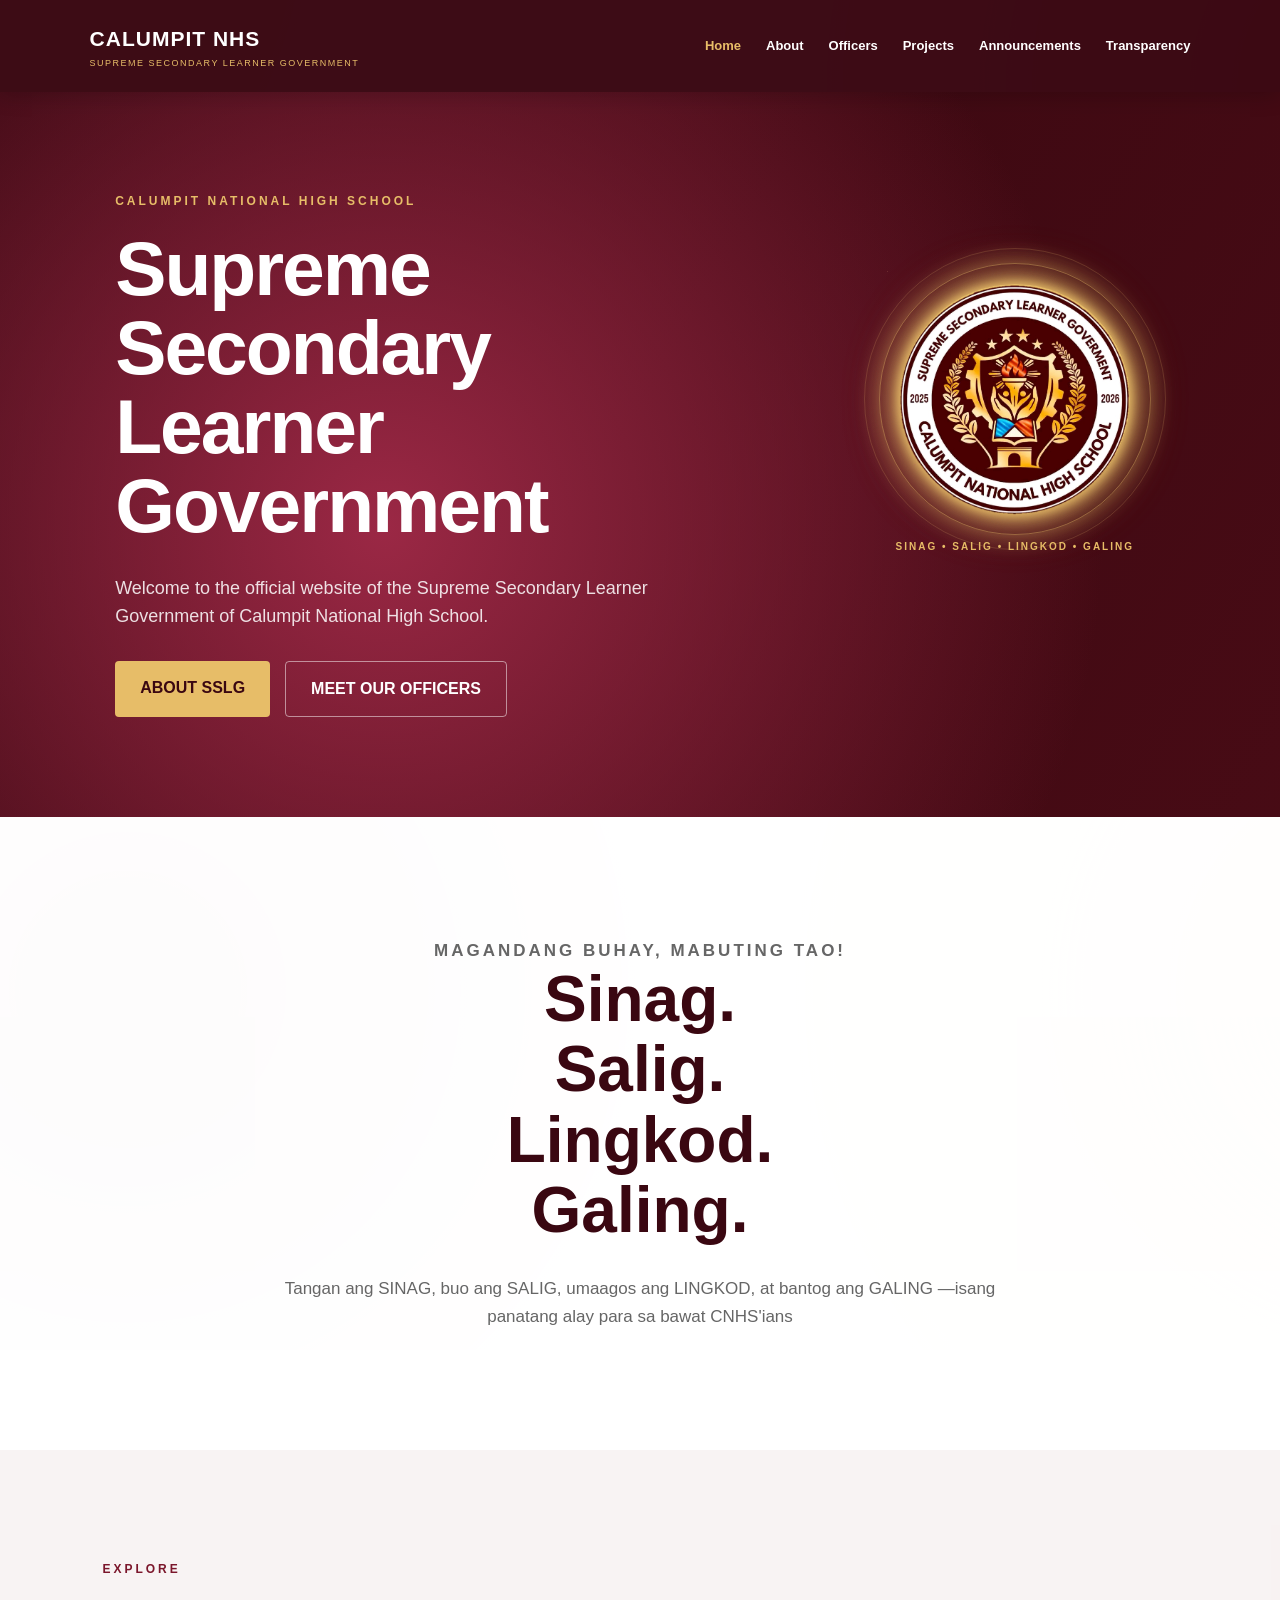
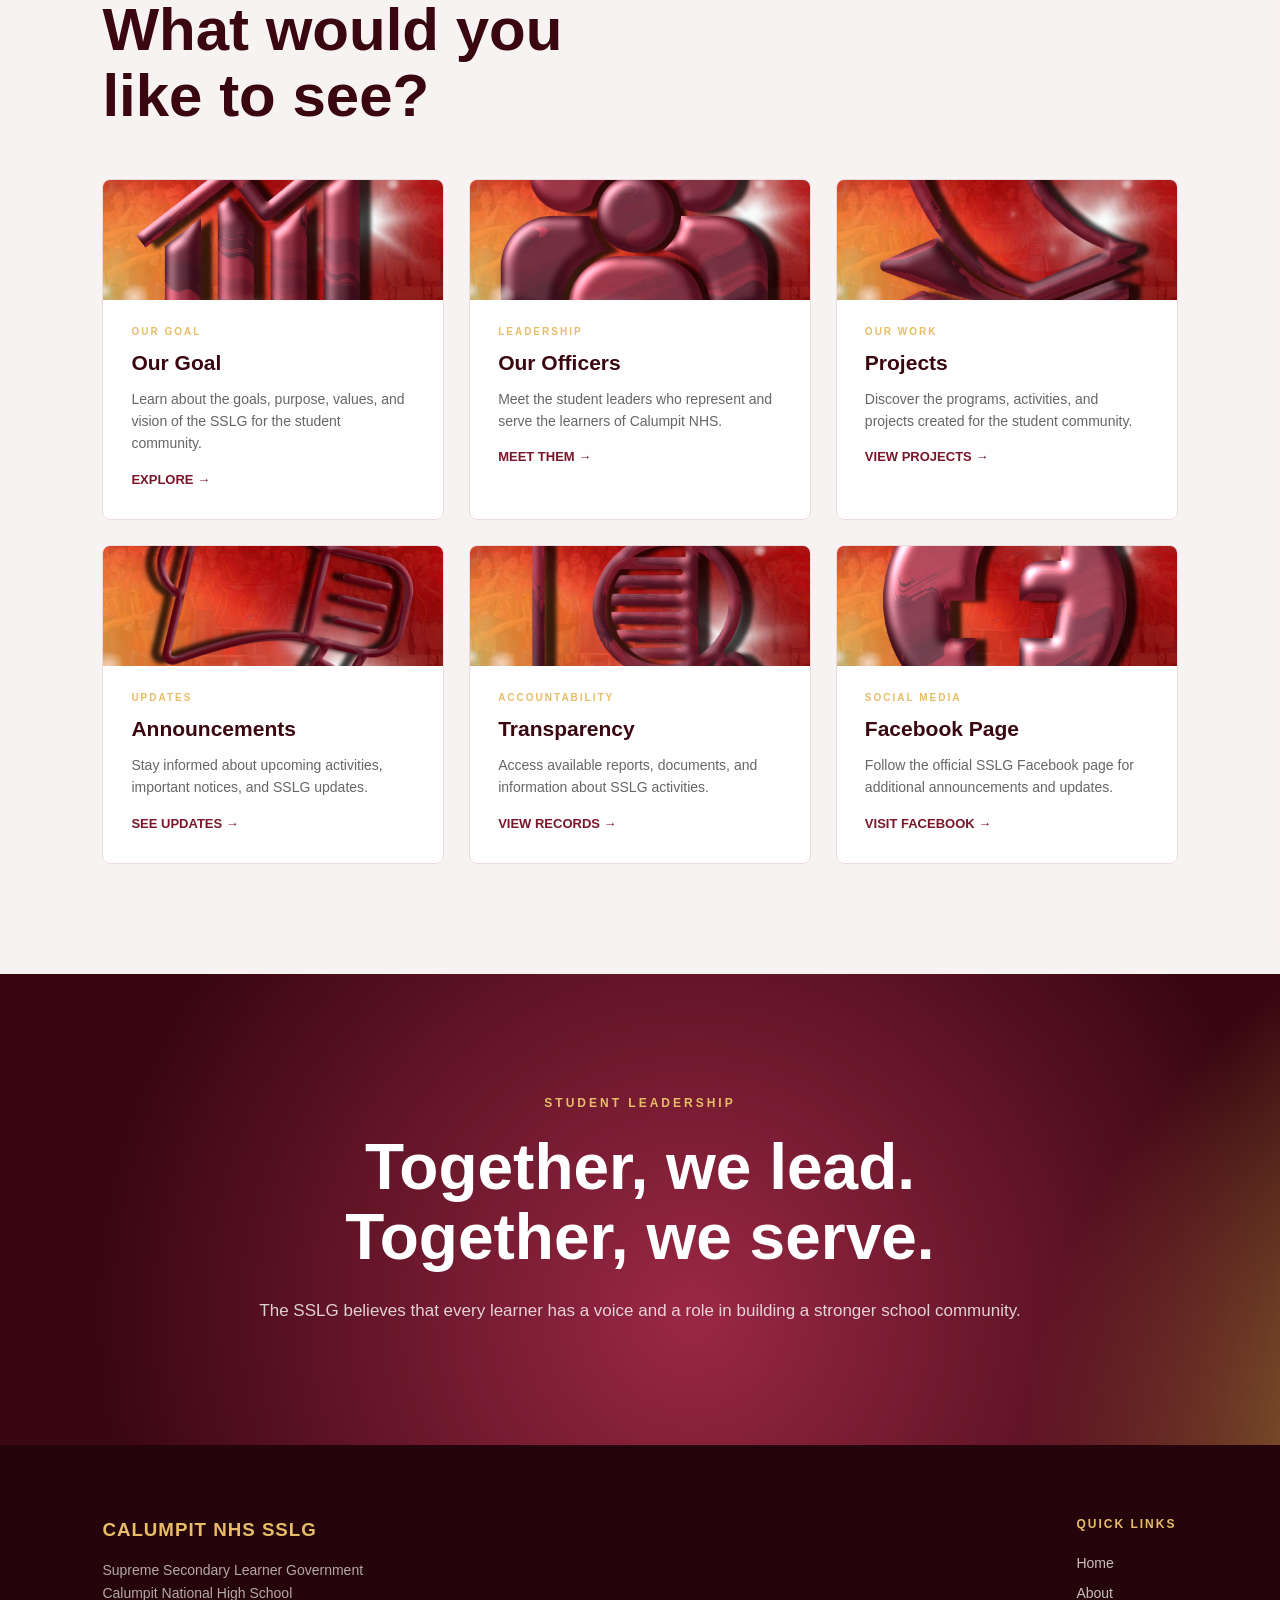
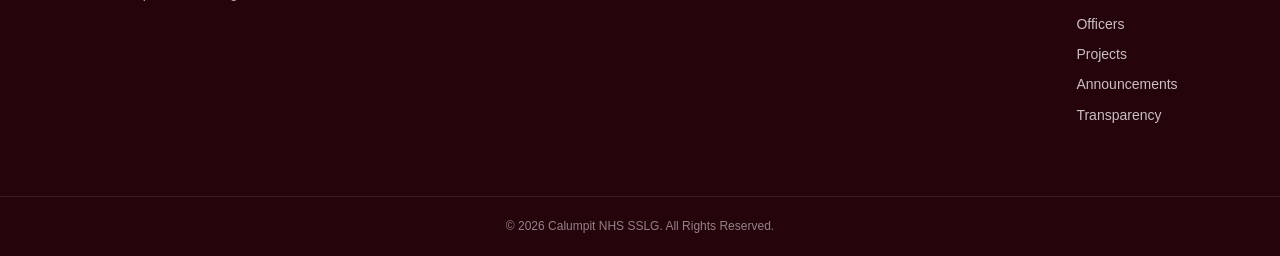
==== commit 9b326788: "Update index.html" ====
--- a/index.html
+++ b/index.html
@@ -98,7 +98,7 @@
     <section class="welcome">
 
         <p class="section-label">
-            WELCOME TO OUR WEBSITE
+            MAGANDANG BUHAY, MABUTING TAO!
         </p>
 
         <h2>
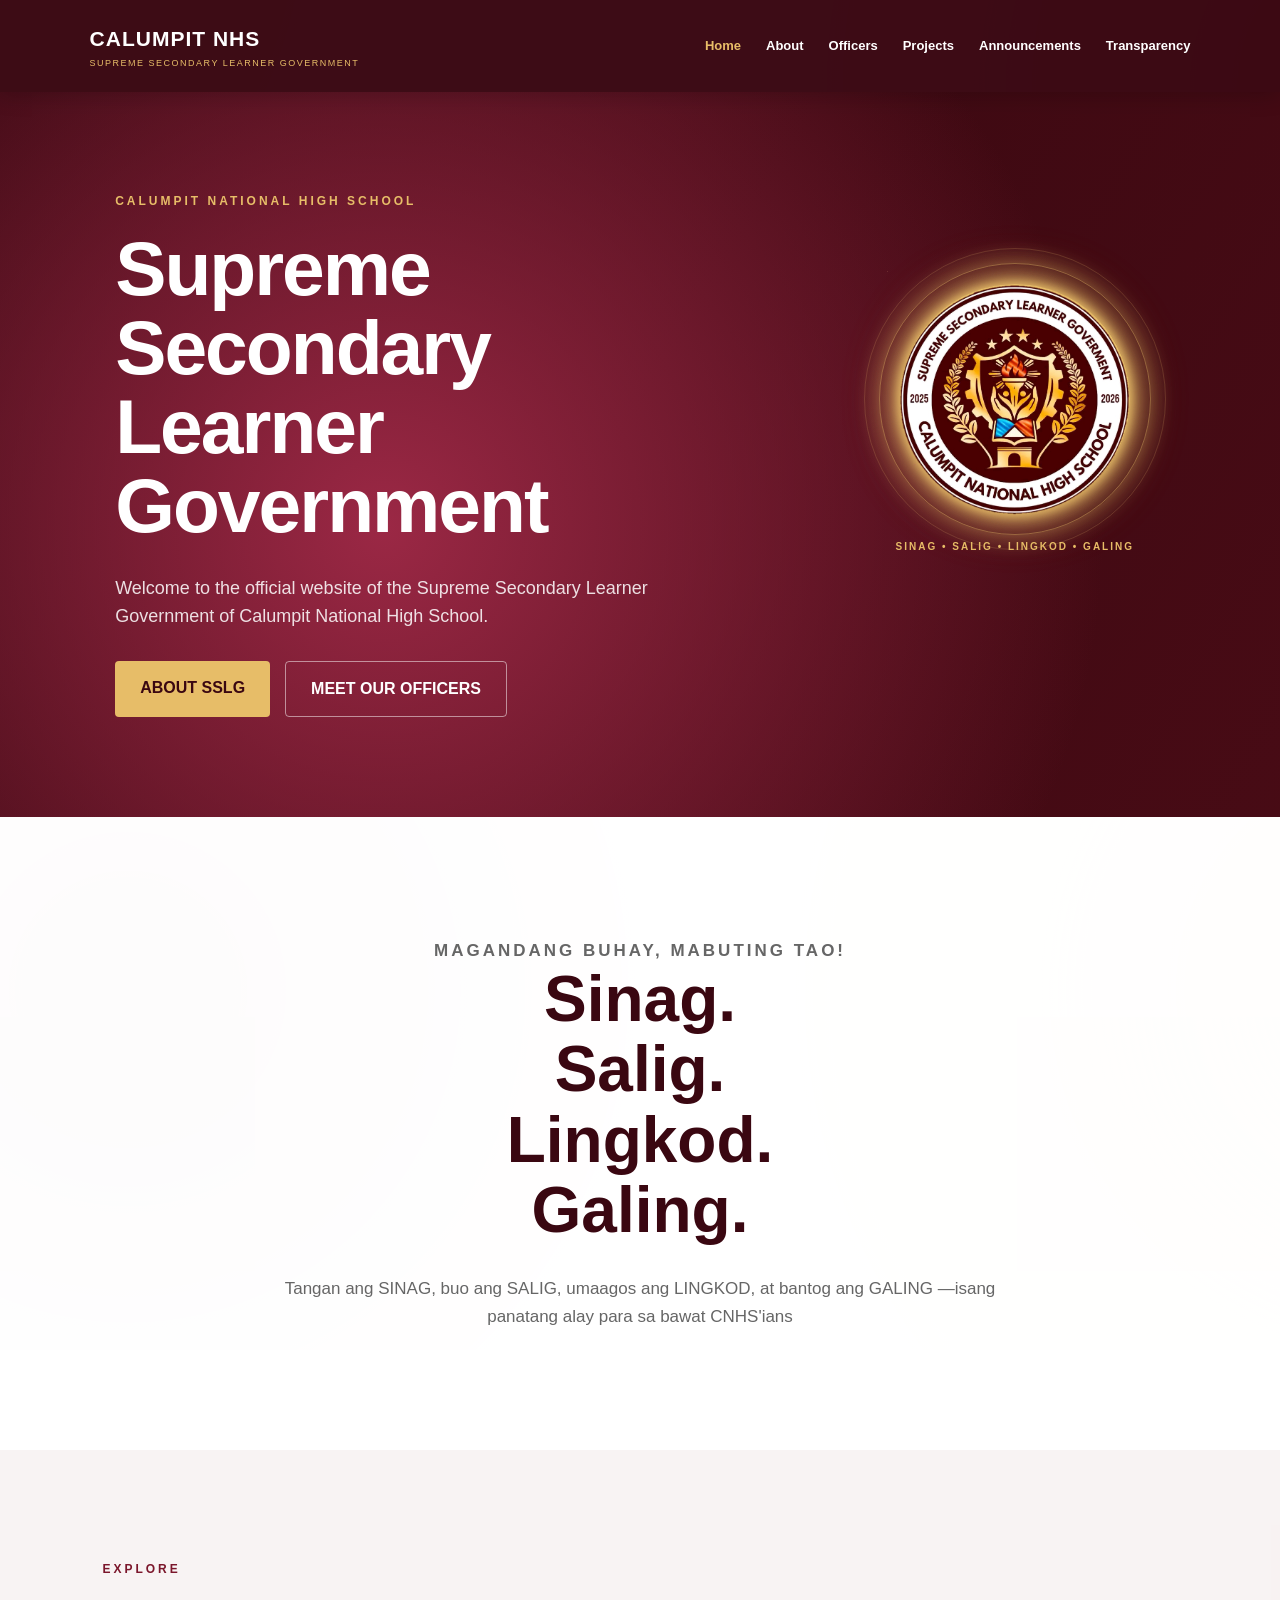
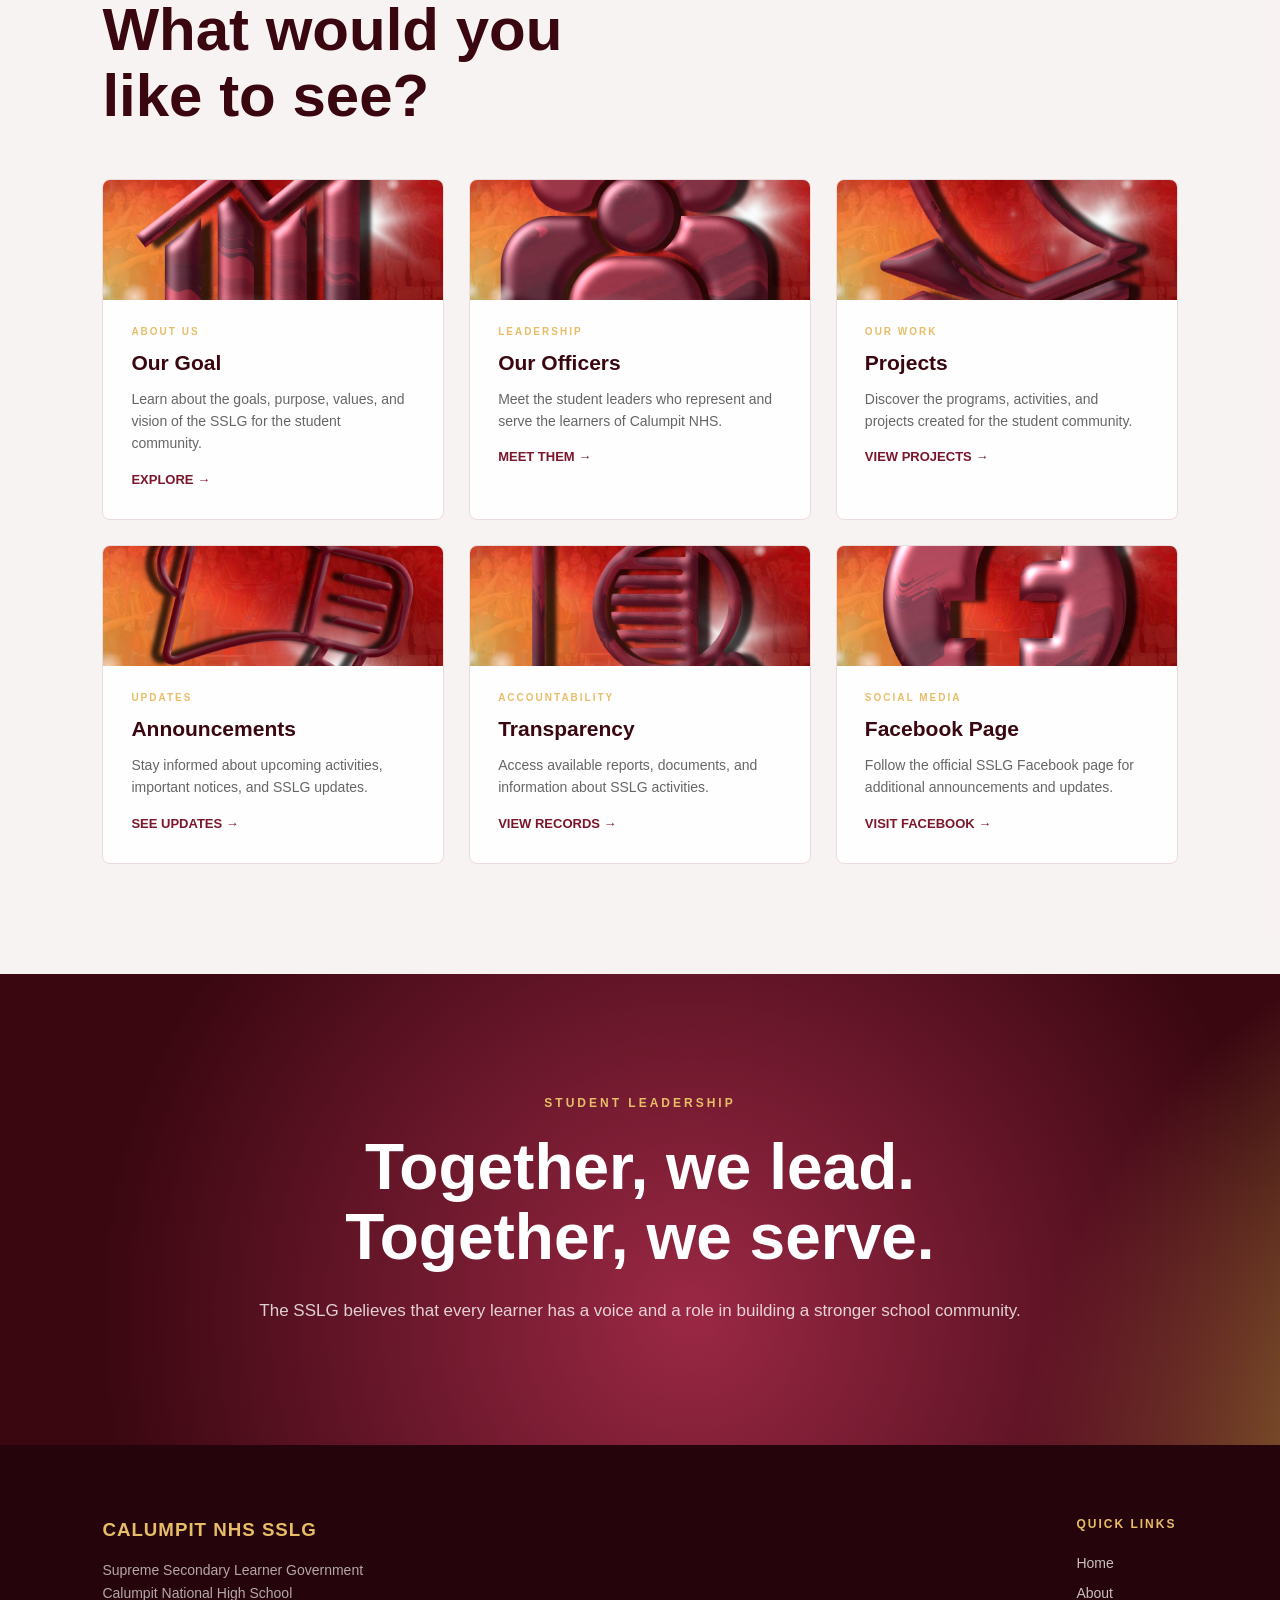
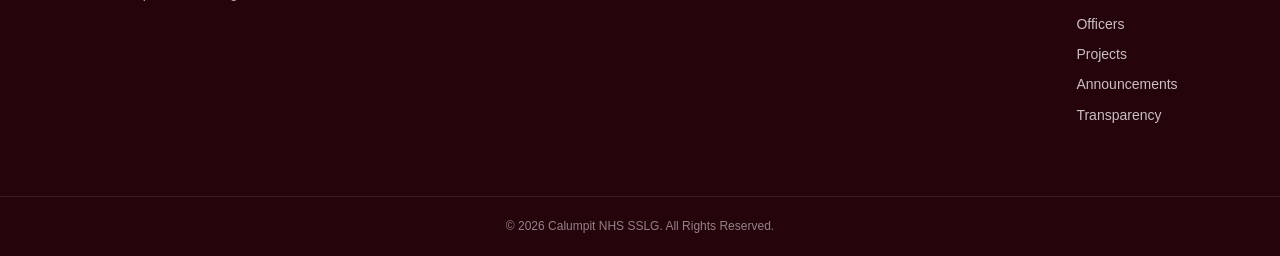
==== commit 97fa9e17: "Update index.html" ====
--- a/index.html
+++ b/index.html
@@ -156,7 +156,7 @@
 
                 <div class="card-content">
 
-                    <p class="position">OUR GOAL</p>
+                    <p class="position">ABOUT US</p>
 
                     <h3>Our Goal</h3>
 
